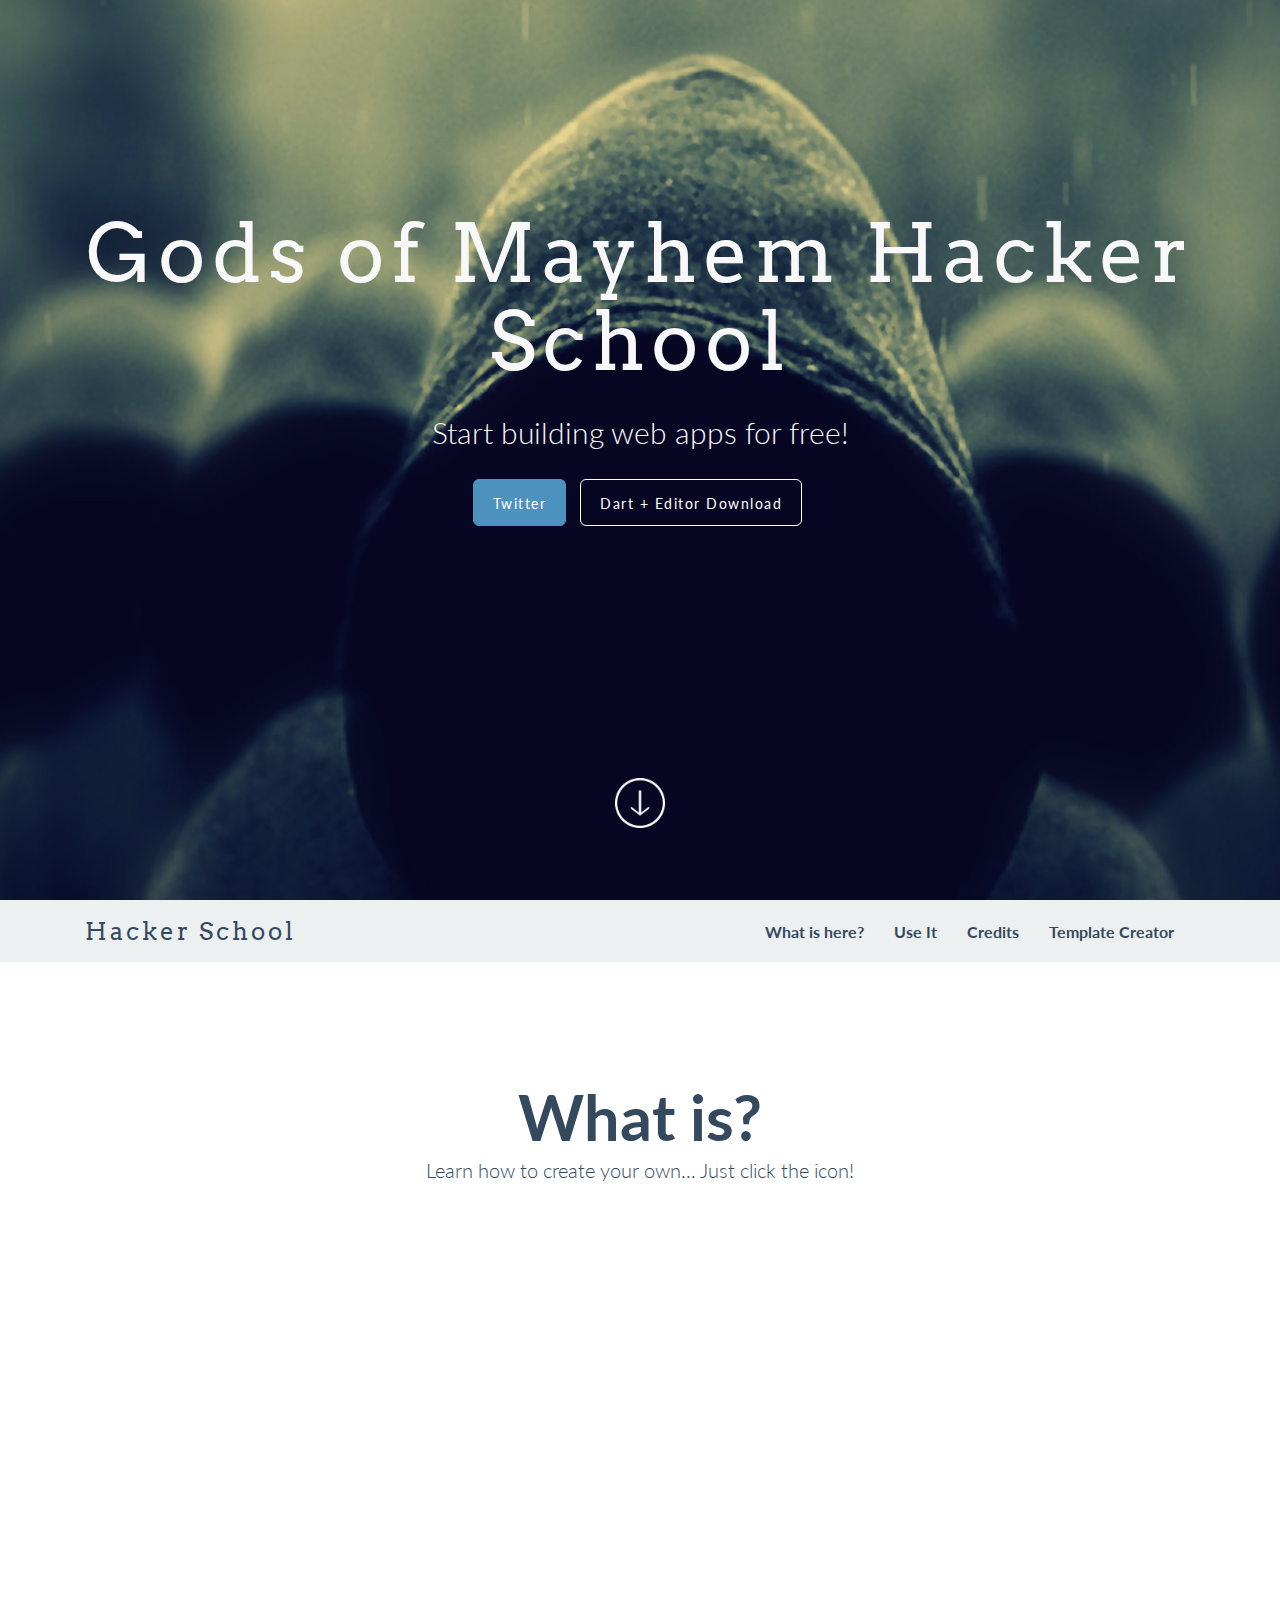
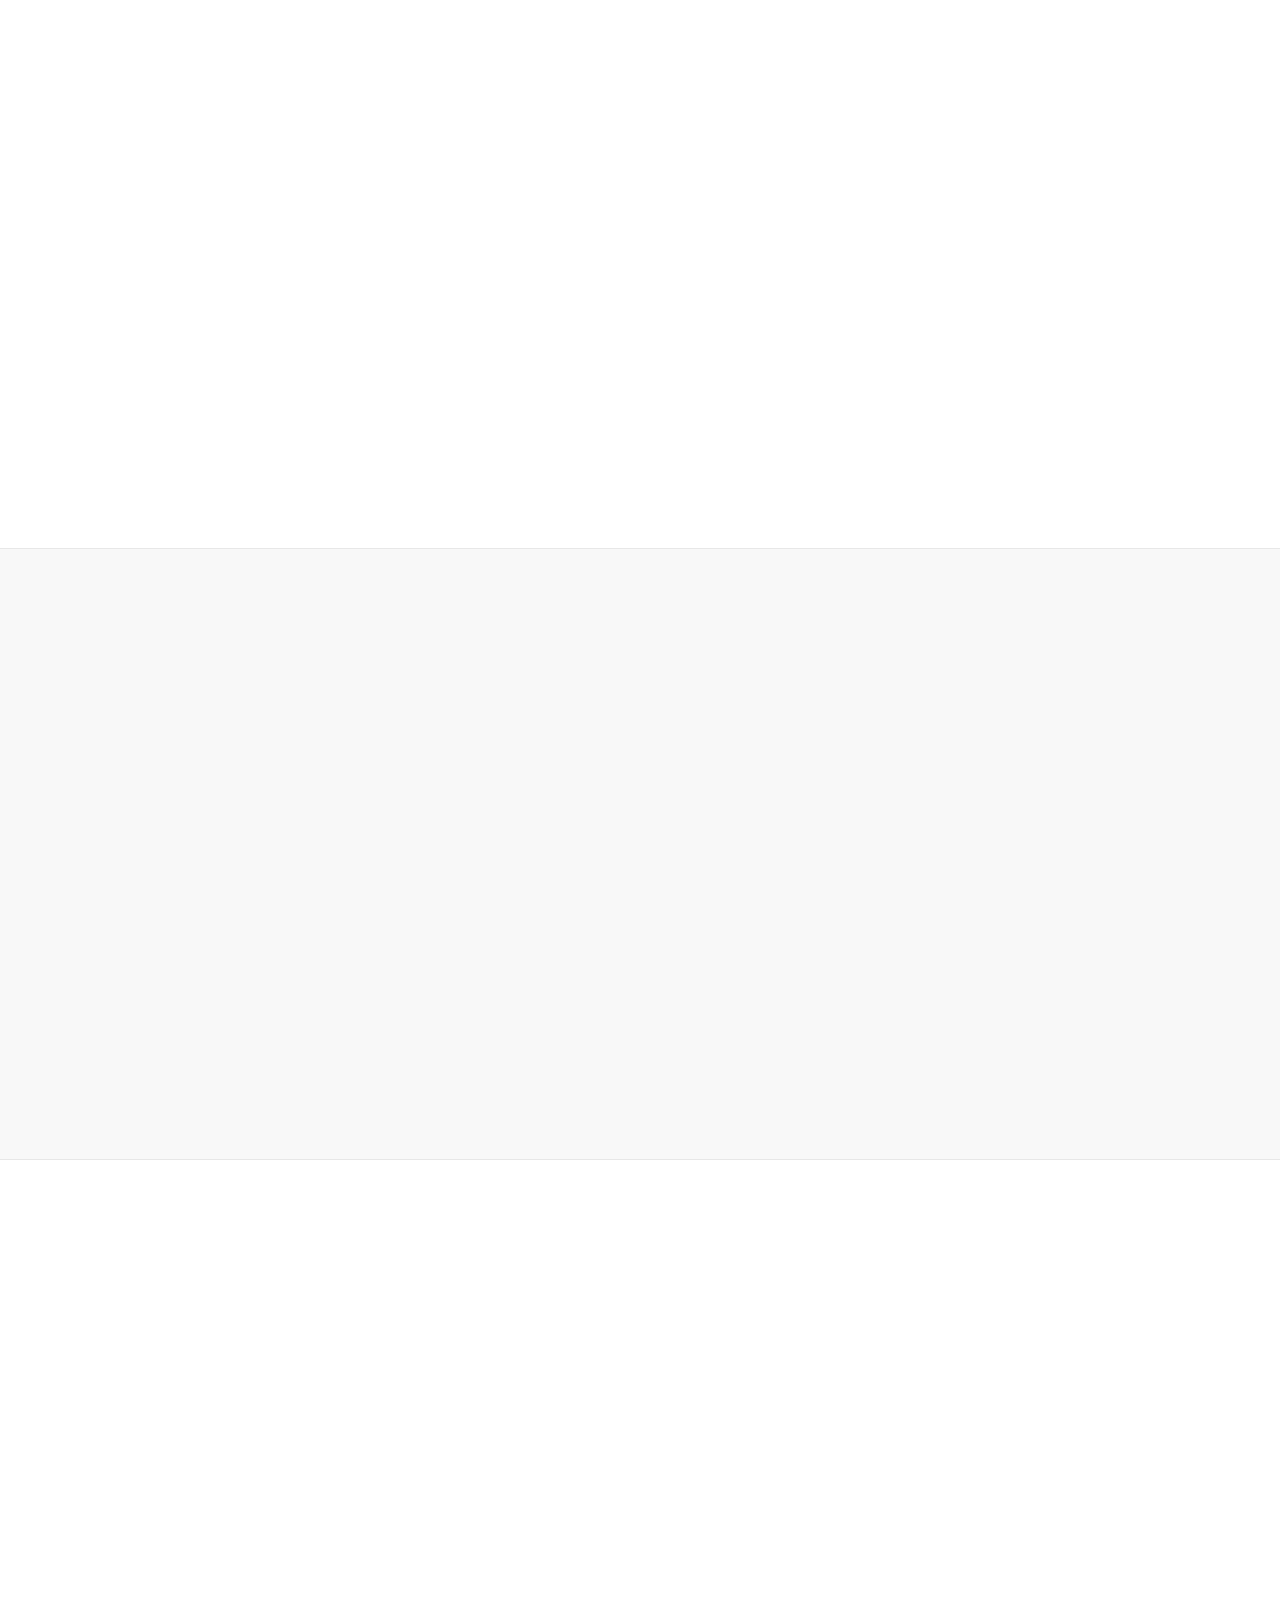
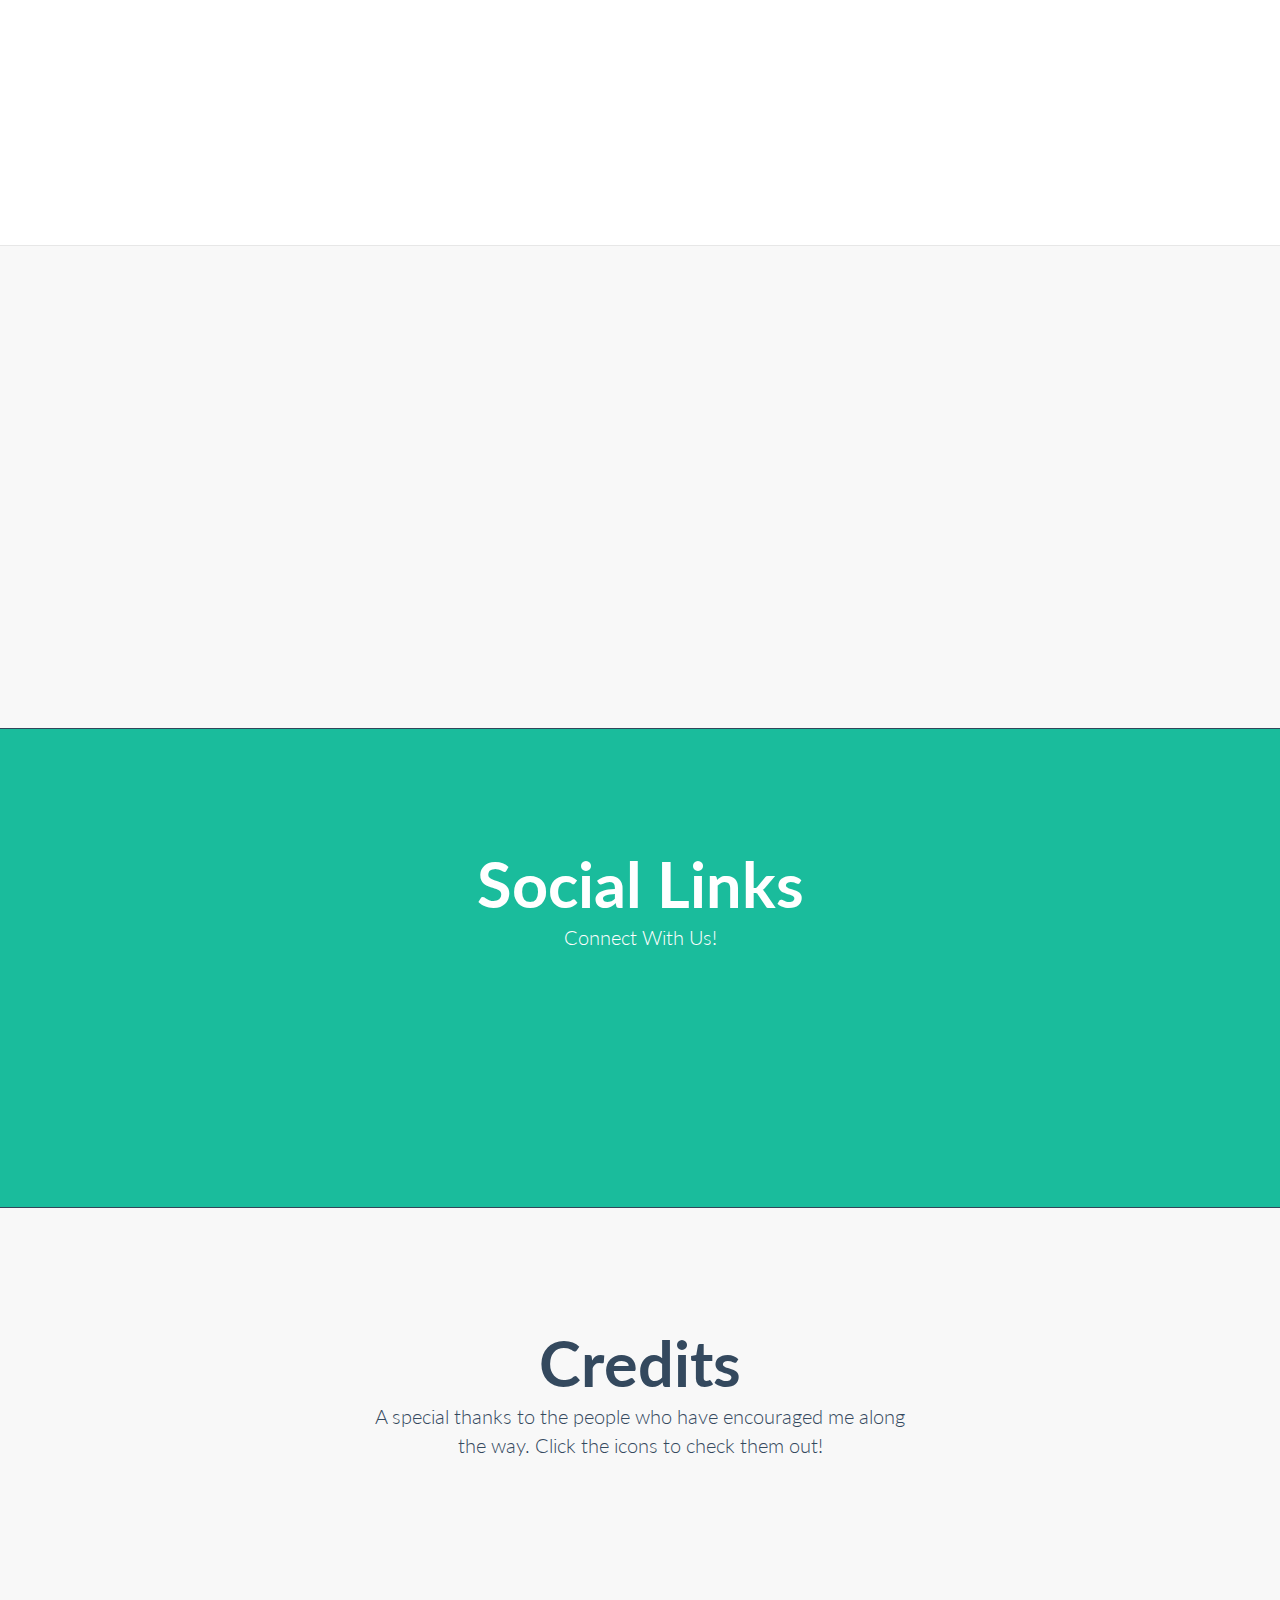
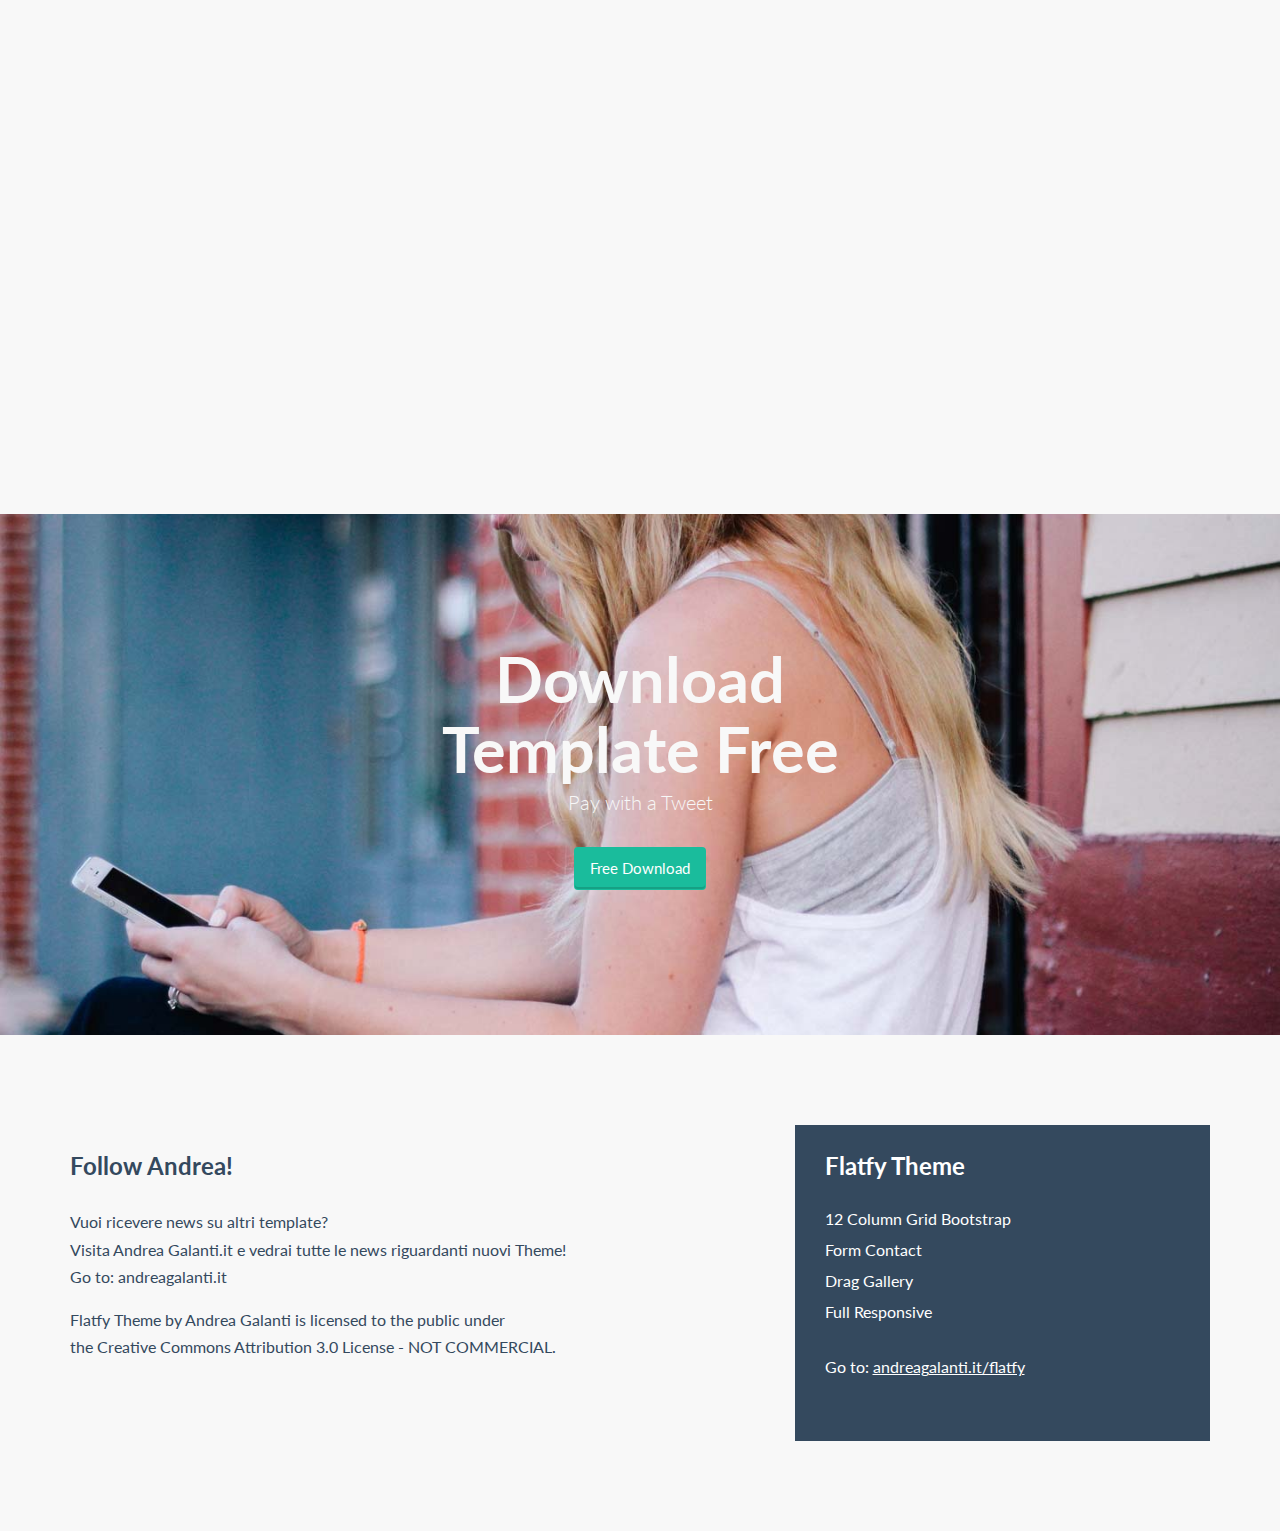
==== index.html @ e0db6321 "Nav fix" ====
<!-- FlatFy Theme - Andrea Galanti /-->
<!doctype html>
<!--[if lt IE 7]> <html class="no-js ie6 oldie" lang="en"> <![endif]-->
<!--[if IE 7]>    <html class="no-js ie7 oldie" lang="en"> <![endif]-->
<!--[if IE 8]>    <html class="no-js ie8 oldie" lang="en"> <![endif]-->
<!--[if IE 9]>    <html class="no-js ie9" lang="en"> <![endif]-->
<!--[if gt IE 9]><!--> <html> <!--<![endif]-->
<head>
    <meta charset="utf-8">
    <meta name="viewport" content="width=device-width, user-scalable=no, initial-scale=1.0, minimum-scale=1.0, maximum-scale=1.0">
    <meta name="description" content="Learn how to develop your own web apps!">
    <meta name="author" content="Lopter-Sigyn">

    <meta name="twitter:card" content="summary" />
    <meta name="twitter:site" content="@godsofmayhem" />
    <meta name="twitter:title" content="Gods of Mayhem coming soon..." />
    <meta name="twitter:description" content="We want to make you WATCH eSports" />
    <meta name="twitter:image" content="img/SiteThumbnailTwCard.png" />
    <meta name="twitter:url" content="http://www.godsofmayhem.com/" />

     <title>godsofmayhem.github.io by Gods of Mayhem</title>

    <!-- Bootstrap core CSS -->
    <link href="css/bootstrap.min.css" rel="stylesheet">
 
    <!-- Custom Google Web Font -->
    <link href="font-awesome/css/font-awesome.min.css" rel="stylesheet">
    <link href='http://fonts.googleapis.com/css?family=Lato:100,300,400,700,900,100italic,300italic,400italic,700italic,900italic' rel='stylesheet' type='text/css'>
	<link href='http://fonts.googleapis.com/css?family=Arvo:400,700' rel='stylesheet' type='text/css'>
	
    <!-- Custom CSS-->
    <link href="css/general.css" rel="stylesheet">
	
	 <!-- Owl-Carousel -->
    <link href="css/custom.css" rel="stylesheet">
	<link href="css/owl.carousel.css" rel="stylesheet">
    <link href="css/owl.theme.css" rel="stylesheet">
	<link href="css/style.css" rel="stylesheet">
	<link href="css/animate.css" rel="stylesheet">
	
	<!-- Magnific Popup core CSS file -->
	<link rel="stylesheet" href="css/magnific-popup.css"> 
	
	<script src="js/modernizr-2.6.2.min.js"></script>  <!-- Modernizr /-->
	<script src="js/PIE_IE9.js"></script>  
	<script src="js/PIE_IE678.js"></script>  
	
	<!--[if lt IE 9]>
		<script src="js/html5shiv.js"></script>
	<![endif]-->

</head>

<body id="home">

	<!-- Preloader -->
	<div id="preloader">
		<div id="status"></div>
	</div>
	
	<!-- FullScreen -->
    <div class="intro-header">
		<div class="col-xs-12 text-center abcen1">
			<h1 class="h1_home wow fadeIn" data-wow-delay="0.4s">Gods of Mayhem Hacker School</h1>
			<h3 class="h3_home wow fadeIn" data-wow-delay="0.6s">Start building web apps for free!</h3>
			<ul class="list-inline intro-social-buttons">
				<li><a href="https://twitter.com/godsofmayhem" class="btn  btn-lg mybutton_cyano wow fadeIn" data-wow-delay="0.8s"><span class="network-name">Twitter</span></a>
				</li>
				<li id="download" ><a href="#downloadlink" class="btn  btn-lg mybutton_standard wow swing wow fadeIn" data-wow-delay="1.2s"><span class="network-name">Dart + Editor Download</span></a>
				</li>
			</ul>
		</div>    
        <!-- /.container -->
		<div class="col-xs-12 text-center abcen wow fadeIn">
			<div class="button_down "> 
				<a class="imgcircle wow bounceInUp" data-wow-duration="1.5s"  href="#whatis"> <img class="img_scroll" src="img/icon/circle.png" alt=""> </a>
			</div>
		</div>
    </div>
	
	<!-- NavBar-->
	<nav class="navbar-default" role="navigation">
		<div class="container">
			<div class="navbar-header">
				<button type="button" class="navbar-toggle" data-toggle="collapse" data-target=".navbar-ex1-collapse">
					<span class="sr-only">Toggle navigation</span>
					<span class="icon-bar"></span>
					<span class="icon-bar"></span>
					<span class="icon-bar"></span>
				</button>
				<a class="navbar-brand" href="#home">Hacker School</a>
			</div>

			<div class="collapse navbar-collapse navbar-right navbar-ex1-collapse">
				<ul class="nav navbar-nav">
					
					<li class="menuItem"><a href="#whatis">What is here?</a></li>
					<li class="menuItem"><a href="#useit">Use It</a></li>
					<li class="menuItem"><a href="#credits">Credits</a></li>
					<li class="menuItem"><a href="#contact">Template Creator</a></li>
				</ul>
			</div>
		   
		</div>
	</nav> 
	
	<!-- What is -->
	<div id="whatis" class="content-section-b" style="border-top: 0">
		<div class="container">

			<div class="col-md-6 col-md-offset-3 text-center wrap_title">
				<h2>What is?</h2>
				<p class="lead" style="margin-top:0">Learn how to create your own... Just click the icon!</p>
				
			</div>
			
			<div class="row">
			
				<div class="col-sm-4 wow fadeInDown text-center">
				  <a href="http://www.codeavengers.com/"><img class="rotate" src="img/icon/ca.png" alt="Code Avengers"></a>
				  <h3>Code Avengers</h3>
				  <p class="lead">Learn to build websites, apps and games. Bring your ideas to life with HTML, CSS & JavaScript.</p>

				  <!-- <p><a class="btn btn-embossed btn-primary view" role="button">View Details</a></p> -->
				</div><!-- /.col-lg-4 -->
				
				<div class="col-sm-4 wow fadeInDown text-center">
				  <a href="http://designschool.canva.com/"><img  class="rotate" src="img/icon/picture.svg" alt="Canva Design School"></a>
				   <h3>Design School</h3>
				   <p class="lead">Fast-track your ability to create amazing designs by completing the Design Essentials tutorials course.</p>
				   <!-- <p><a class="btn btn-embossed btn-primary view" role="button">View Details</a></p> -->
				</div><!-- /.col-lg-4 -->
				
				<div class="col-sm-4 wow fadeInDown text-center">
				  <a href="http://www.staticapps.org/"><img  class="rotate" src="img/icon/retina.svg" alt="Field Guide: Static Apps"></a>
				   <h3>Field Guide: Static Apps</h3>
					<p class="lead">This guide will introduce you to the world of static web applications and offer solutions to common challenges encountered while building them.</p>
				  <!-- <p><a class="btn btn-embossed btn-primary view" role="button">View Details</a></p> -->
				</div><!-- /.col-lg-4 -->
				
			</div><!-- /.row -->
				
			<div class="row tworow">
			
				<div class="col-sm-4  wow fadeInDown text-center">
				  <a href="https://www.edx.org/course/introduction-linux-linuxfoundationx-lfs101x-2"><img class="rotate" src="img/icon/laptop.svg" alt="Linux 101"></a>
				  <h3>Linux 101</h3>
				  <p class="lead">Develop a good working knowledge of Linux using both the graphical interface and command line, covering the major Linux distribution families.</p>
				 <!-- <p><a class="btn btn-embossed btn-primary view" role="button">View Details</a></p> -->
				</div><!-- /.col-lg-4 -->
				
				<div class="col-sm-4 wow fadeInDown text-center">
				  <a href="http://superherojs.com/"><img  class="rotate" src="img/icon/map.svg" alt="Superhero.JS"></a>
				   <h3>Superhero.JS</h3>
				   <p class="lead">This page is a continuously updated list of articles that help explain the syntax of JavaScript, how to organize your projects, how to test your code, and what’s on the horizon. </p>
				   <!-- <p><a class="btn btn-embossed btn-primary view" role="button">View Details</a></p> -->
				</div><!-- /.col-lg-4 -->
				
				<div class="col-sm-4 wow fadeInDown text-center">
				  <a href="https://hackdesign.org/"><img  class="rotate" src="img/icon/browser.svg" alt="Hack Design"></a>
				   <h3>Hack Design</h3>
				 <p class="lead">An easy to follow design course for people who do amazing things. Learn at your own pace. With articles, videos, and tutorials curated by some of the world's best designers , there's no easier way to learn design this year.</p>
				  <!-- <p><a class="btn btn-embossed btn-primary view" role="button">View Details</a></p> -->
				</div><!-- /.col-lg-4 -->
				
			</div><!-- /.row -->
		</div>
	</div>
	
	<!-- Use it -->
    <div id ="useit" class="content-section-a">

        <div class="container">
			
            <div class="row">
			
				<div class="col-sm-6 pull-right wow fadeInRightBig">
                    <img class="img-responsive " src="img/ipad.png" alt="">
                </div>
				
                <div class="col-sm-6 wow fadeInLeftBig"  data-animation-delay="200">   
                    <h3 class="section-heading">30 day Challenge</h3>
                    <p class="lead">
						Want to create things for a living? 2015 is the year. The first step is building your audience, and with Gumroad's help, we’ll show you how.
					</p>

					 <p><a class="btn btn-embossed btn-primary" href="https://player.vimeo.com/video/115605022?title=0&amp;byline=0&amp;portrait=0&amp;color=ffffff" role="button">View Video</a> 
					 <a class="btn btn-embossed btn-info" href="https://gumroad.com/30daychallenge" role="button">Visit Website</a></p>
				</div>   
            </div>
        </div>
        <!-- /.container -->
    </div>

    <div class="content-section-b"> 
		
		<div class="container">
            <div class="row">
                <div class="col-sm-6 wow fadeInLeftBig">
                     <div id="owl-demo-1" class="owl-carousel">
						<a href="img/nexus-family.png" class="image-link">
							<div class="item">
								<img  class="img-responsive img-rounded" src="img/nexus-family.png" alt="Nexus Family">
							</div>
						</a>
						<a href="img/iphone.png" class="image-link">
							<div class="item">
								<img  class="img-responsive img-rounded" src="img/iphone.png" alt="iPhone">
							</div>
						</a>
						<a href="img/android-phone-tablet.png" class="image-link">
							<div class="item">
								<img  class="img-responsive img-rounded" src="img/android-phone-tablet.png" alt="Android Phone Tablet">
							</div>
						</a>
					</div>       
                </div>
				
                <div class="col-sm-6 wow fadeInRightBig"  data-animation-delay="200">   
                    <h3 class="section-heading">Principal of Mobile Site Design</h3>
                    <p class="lead">
						Google partnered with AnswerLab to research how a range of users interacted with a diverse group of mobile sites. From this research, Google established 25 principles of mobile site design to help companies build mobile sites that delight customers and drive conversions.
					</p>

					 <p><a class="btn btn-embossed btn-primary" href="http://www.google.com/intl/ALL_ALL/think/multiscreen/pdf/multi-screen-moblie-whitepaper_research-studies.pdf" role="button">View PDF</a> 
					 <a class="btn btn-embossed btn-info" href="http://www.google.com/think/multiscreen/whitepaper-sitedesign.html" role="button">Visit Website</a></p>
				</div>  			
			</div>
        </div>
    </div>

    <div class="content-section-a">

        <div class="container">

             <div class="row">
			 
				<div class="col-sm-6 pull-right wow fadeInRightBig">
                    <img class="img-responsive " src="img/cheatsheets_thumb.jpg" alt="">
                </div>
			 
                <div class="col-sm-6 wow fadeInLeftBig"  data-animation-delay="200">   
                    <h3 class="section-heading">OverAPI</h3>
                    <p class="lead">This lets you have several Cheat sheets for your purposes. 
					</p>
					
					<ul class="descp lead2">
						<li><a href="http://overapi.com/developer-tools"><i class="glyphicon glyphicon-signal"></i> Developer Tool s>></a></li>
						<li><a href="https://chrome.google.com/webstore/detail/all-cheat-sheets/oedodeocfdeegliepeeoieemhdgoijod"><i class="glyphicon glyphicon-refresh"></i> Get Chrome Extension >></a></li>
						<li><a href="http://overapi.com/"><i class="glyphicon glyphicon-headphones"></i> Get Cheat Sheets >></a></li>
					</ul>
				</div>           
            </div>
        </div>

    </div>

	
	<div  class="content-section-c ">
		<div class="container">
			<div class="row">
			<div class="col-md-6 col-md-offset-3 text-center white">
				<h2>Social Links</h2>
				<p class="lead" style="margin-top:0">Connect With Us!</p>
			 </div>
			<div class="col-md-6 col-md-offset-3 text-center">
				<div class="mockup-content">
						<div class="morph-button wow pulse morph-button-inflow morph-button-inflow-1">
							<button type="button "><div class="col-md-6 col-md-offset-3 text-center">
         <li class="social"> 
          <a href="https://www.facebook.com/GodsofMayhem"><i class="fa fa-facebook-square fa-size"> </i></a>
          <a href="https://twitter.com/godsofmayhem"><i class="fa  fa-twitter-square fa-size"> </i> </a> 
          <a href="https://plus.google.com/+GodsofmayhemCo/"><i class="fa fa-google-plus-square fa-size"> </i></a>
          </li>
      </div>  </button>
						</div>
				</div>
			</div>	
			</div>
		</div>
	</div>	
	
	<!-- Credits -->
	<div id="credits" class="content-section-a">
		<div class="container">
			<div class="row">
			
			<div class="col-md-6 col-md-offset-3 text-center wrap_title">
				<h2>Credits</h2>
				<p class="lead" style="margin-top:0">A special thanks to the people who have encouraged me along the way. Click the icons to check them out!</p>
			 </div>
			 
				<div class="col-sm-6  block wow bounceIn">
					<div class="row">
						<div class="col-md-4 box-icon rotate"> 
							<a href="http://freecodecamp.com"><i class="fa fa-desktop fa-4x "> </i> </a>
						</div>
						<div class="col-md-8 box-ct">
							<h3> Free Code Camp </h3>
							<p> Quincy Larson, a software engineer for online coding tutorial site Free Code Camp, shared his stressful and overwhelming experience trying to learn how to code. He and his staff are a great support system.  </p>
						</div>
				  </div>
			  </div>
			  <div class="col-sm-6 block wow bounceIn">
					<div class="row">
					  <div class="col-md-4 box-icon rotate"> 
						<a href="http://piecedigital.x10host.com/"><i class="fa fa-picture-o fa-4x "> </i> </a>
					  </div>
					  <div class="col-md-8 box-ct">
						<h3> Piece Digital </h3>
						<p> Aspiring professional | Graphic/Web Design | Web Development | Social Media | Blogging | Gaming currently working on our logo design.</p> 
					  </div>
					</div>
			  </div>
		  </div>
		  
		  <div class="row tworow">
				<div class="col-sm-6  block wow bounceIn">
					<div class="row">
						<div class="col-md-4 box-icon rotate"> 
							<a href="http://grow.kickofflabs.com/"><i class="fa fa-magic fa-4x "> </i></a> 
						</div>
						<div class="col-md-8 box-ct">
							<h3> Kickoff Labs </h3>
							<p> Josh Ledgard and his staff saved our launch page from being a DISASTER! Instead of coding this important tool for your product launch.  Let Kickoff Labs help you go VIRAL! </p>
						</div>
				  </div>
			  </div>
			  <div class="col-sm-6 block wow bounceIn">
					<div class="row">
					  <div class="col-md-4 box-icon rotate"> 
						<a href="http://ezequielbruni.com/"><i class="fa fa-heart fa-4x "> </i> </a>
					  </div>
					  <div class="col-md-8 box-ct">
						<h3>Ezequiel Bruni</h3>
						<p> UX Design. Blog Writer. Photographer. Without you I'd still be trying to find my voice to speak.</p>  
					  </div>
					</div>
			  </div>
		  </div>
		</div>
	</div>
	
	<!-- Banner Download -->
	<div id="downloadlink" class="banner">
		<div class="container">
			<div class="row">
				<div class="col-md-6 col-md-offset-3 text-center wrap_title">
				<h2>Download Template Free</h2>
				<p class="lead" style="margin-top:0">Pay with a Tweet</p>
				<p><a class="btn btn-embossed btn-primary view" role="button">Free Download</a></p> 
			 </div>
			</div>
		</div>
	</div>
	
	<!-- Contact -->
	<div id="contact" class="content-section-a">
		<div class="container">
			<div class="row">
			<div class="col-md-7">
            <h3 class="footer-title">Follow Andrea!</h3>
            <p>Vuoi ricevere news su altri template?<br/>
              Visita Andrea Galanti.it e vedrai tutte le news riguardanti nuovi Theme!<br/>
              Go to: <a  href="http://andreagalanti.it" target="_blank">andreagalanti.it</a>
            </p>
			
			<!-- LICENSE -->
			<a rel="cc:attributionURL" href="http://www.andreagalanti.it/flatfy"
		   property="dc:title">Flatfy Theme </a> by
		   <a rel="dc:creator" href="http://www.andreagalanti.it"
		   property="cc:attributionName">Andrea Galanti</a>
		   is licensed to the public under 
		   <BR>the <a rel="license"
		   href="http://creativecommons.org/licenses/by-nc/3.0/it/deed.it">Creative
		   Commons Attribution 3.0 License - NOT COMMERCIAL</a>.
		   
	   
          </div> <!-- /col-xs-7 -->

          <div class="col-md-5">
            <div class="footer-banner">
              <h3 class="footer-title">Flatfy Theme</h3>
              <ul>
                <li>12 Column Grid Bootstrap</li>
                <li>Form Contact</li>
                <li>Drag Gallery</li>
                <li>Full Responsive</li>
              </ul>
              Go to: <a href="http://andreagalanti.it/flatfy" target="_blank">andreagalanti.it/flatfy</a>
            </div>
          </div>		
			</div>
		</div>
	</div>


    <!-- JavaScript -->
    <script src="js/jquery-1.10.2.js"></script>
    <script src="js/bootstrap.js"></script>
	<script src="js/owl.carousel.js"></script>
	<script src="js/script.js"></script>
	<!-- StikyMenu -->
	<script src="js/stickUp.min.js"></script>
	<script type="text/javascript">
	  jQuery(function($) {
		$(document).ready( function() {
		  $('.navbar-default').stickUp();
		  
		});
	  });
	
	</script>
	<!-- Smoothscroll -->
	<script type="text/javascript" src="js/jquery.corner.js"></script> 
	<script src="js/wow.min.js"></script>
	<script>
	 new WOW().init();
	</script>
	<script src="js/classie.js"></script>
	<script src="js/uiMorphingButton_inflow.js"></script>
	<!-- Magnific Popup core JS file -->
	<script src="js/jquery.magnific-popup.js"></script> 
</body>

</html>
---- css/general.css ----
/*
Theme: Flatfy Theme
Author: Andrea Galanti
Bootstrap Version 
Build: 1.0
http://www.andreagalanti.it
*/

/*General */

body, html {
	height: 100%;
	width: 100%;
	overflow-x:hidden;
}

::-moz-selection{background:#1abc9c;color:white}

::selection{background:#1abc9c;color:white}

.abcen{position: absolute;bottom: 8%;}

.abcen1{position: absolute;top: 20%;}

.content-section-c {
	border-top: 1px solid #32465A;
	border-bottom: 1px solid #32465A;
	background-color: #1abc9c;
	padding: 90px 0;
}

.descp{
	margin: 0;
	padding: 0;
	line-height: 40px !important;
}

.glyphicon {
	margin-right: 10px;
}

.lead2 {
margin-bottom: 30px;
margin-top: 20px;
font-size: 18px;
line-height: 1.46428571;
font-weight: 300;
}

.lead3 {
margin-bottom: 0px;
margin-top: 0px;
font-size: 16px;
color: #8D8D8D;
line-height: 1.46428571;
font-weight: 300;
}

.float {
-webkit-animation-name: floatingx;
-webkit-animation-duration: 4s;
-webkit-animation-iteration-count: infinite;
-webkit-animation-timing-function: ease-in-out;
-moz-animation-name: floating;
-moz-animation-duration: 4s;
-moz-animation-iteration-count: infinite;
-moz-animation-timing-function: ease-in-out;
}

.phone-image {
max-width: 250px;
margin: auto;
}

.h1_home{
	font-size: 80px;
	font-family: arvo;
	font-weight: 300;
	letter-spacing: 6px;
}

.h3_home{font-weight: 300;}

/*own carousel */

#owl-demo .item{
  margin: 3px;
}
#owl-demo .item img{
  display: block;
  width: 100%;
  height: auto;
}

#owl-demo-1 .item{
  margin: 3px;
}
#owl-demo-1 .item img{
  display: block;
  width: 100%;
  height: auto;
}

/*magnific */
.mfp-bg {
background: #000000 !important;
opacity: 0.95 !important;
filter: alpha(opacity=95) !important;
}

.item .img-responsive {cursor:url(../img/cross.png),auto;}

/* Preloader */
#preloader {
	position: fixed;
	top:0;
	left:0;
	right:0;
	bottom:0;
	background-color:#fff; /* change if the mask should have another color then white */
	z-index:99; /* makes sure it stays on top */
}

#status {
	width:200px;
	height:200px;
	position:absolute;
	left:50%; /* centers the loading animation horizontally one the screen */
	top:50%; /* centers the loading animation vertically one the screen */
	background-image:url(../img/status.gif); /* path to your loading animation */
	background-repeat:no-repeat;
	background-position:center;
	margin:-100px 0 0 -100px; /* is width and height divided by two */
}


/* Button */ 
.mybutton_standard {
	border: 1px solid #fff;
	color: #fff;
}

.mybutton_cyano{
	border: 1px solid #4A90BE;
	color: #fff;
	background-color:#4A90BE;
}

.mybutton_cyano:hover{
	border: 1px solid #4A90BE;
	color: #4A90BE !important;
	background: rgba(204, 204, 204, 0);
}

.button_down img {
width: 50px;
	
}
.btn-primary {
	border-color: rgba(52, 73, 94, 0);
}

.tworow{margin-top: 90px;}

.social {
	font-size: 30px;
	text-decoration: none;
	list-style-type: none;
	color: #1abc9c; 
}

.social > a:hover {
	color: #1abc9c; 
}

.box-icon {
	height: 150px;
	width: 150px;
	-moz-border-radius: 35px;
	border-radius: 100%;
	padding: 47px 10px;
	background-color: #f0f1ec;
	color: #034b81;
	text-align: center;
	-webkit-transition: all 0.3s;
	-moz-transition: all 0.3s;
	transition: all 0.3s;
	margin-right: 15px;
}

.box-icon:hover {
	background-color: #1abc9c;
	color: #fff;
}

.owl-theme .owl-controls .owl-page span {
background: #1abc9c !important;
}

/* Nav */
.navbar {
	position: relative;
	min-height: 60px;
	margin-bottom: 0; 
	width: 100%;
	z-index: 999;
	border-radius: 0; 
}

.navbar-default {
	position: relative;
	min-height: 60px;
	width: 100%;
	z-index: 999;
	
}

.navbar-default .navbar-nav>li>a {
color: #ffffff;
}

.navbar-default .navbar-nav>li>a:hover {
color: #ECEBEB;
}

.navbar-default .navbar-brand {
color: #ffffff;
}
.navbar-default .navbar-brand:hover {
color: #ECEBEB;
}

.navbar-brand {
	font-family: arvo;
	letter-spacing: 3px;
	font-weight: 400 !important;
}

.lead {
	font-size: 16px;
	font-weight: 400;
}

.intro-header {
	height: 100%; /* Full PAge */
	padding-top: 50px; /* If you're making other pages, make sure there is 50px of padding to make sure the navbar doesn't overlap content! */
	padding-bottom: 50px;
	color: #f8f8f8;
	background: url(../img/intro/hacker.png) no-repeat center center;
	background-size: cover;
	text-align: center;
}

.intro-message {
	position: relative;
	padding-top: 12%;
	padding-bottom: 20%;
}

.list-inline {
	margin-top: 30px;
}
.intro-message > h1 {
	margin: 0;
	font-size: 5em;
	font-family: "Lato", "Helvetica Neue", Helvetica, Arial, sans-serif;
	font-weight: 400;
	letter-spacing: 3px;
}

.intro-divider {
	width: 400px;
	border-top: 1px solid #f8f8f8;
	border-bottom: 1px solid rgba(0, 0, 0, 0.2);
}

.intro-message > h3 {
	margin: 0;
	font-size: 2.8em;
	font-family: "Lato", "Helvetica Neue", Helvetica, Arial, sans-serif;
	font-weight: 300;
	letter-spacing: 0px;
	margin-top: 10px;
}


.network-name {
	font-size: 14px;
	font-weight: 400;
	letter-spacing: 1.5px;
}

.content-section-a {
	background-color: #f8f8f8;
	padding: 90px 0; 
}

.content-section-b {
	border-top: 1px solid #e7e7e7;
	border-bottom: 1px solid #e7e7e7;
	padding: 90px 0; 
}

.section-heading {
	margin-bottom: 30px;
}

.section-heading-spacer {
	border-top: 3px solid #e7e7e7;
	width: 200px;
	float: left;
}

.banner {
	padding: 100px 0;
	color: #f8f8f8;
	background: url(../img/intro/banner-bg.jpg) no-repeat center center;
	background-size: cover;
}

/* Animate */
.rotate{
    -webkit-transition-duration: 0.8s;
    -moz-transition-duration: 0.8s;
    -o-transition-duration: 0.8s;
    transition-duration: 0.8s;
     
    -webkit-transition-property: -webkit-transform;
    -moz-transition-property: -moz-transform;
    -o-transition-property: -o-transform;
    transition-property: transform;
     
    overflow:hidden;
 
    }  
 
.rotate:hover  
{
    -webkit-transform:rotate(360deg);
    -moz-transform:rotate(360deg);
    -o-transform:rotate(360deg);
}  



/* Style for form modal */
.content-style-form {
	position: relative;
	text-align: left;
}

.content-style-form h2 {
	margin: 0;
	padding: 0.4em 0 0.3em;
	text-align: center;
	font-weight: 300;
	font-size: 3.5em;
}

.content-style-form form {
	padding: 10px 30px;
}

.content-style-form form p {
	margin: 0 0 5px 0;
	font-size: 0.7em;
}

.content-style-form label {
	display: block;
	padding: 10px 0 0;
	color: #34495e;
	text-transform: uppercase;
	letter-spacing: 1px;
	font-weight: bold;
}

.content-style-form input[type="text"],
.content-style-form input[type="password"] {
	padding: 10px;
	width: 100%;
	border: 2px solid #ebd3bd;
	background: transparent;
	color: #b09a86;
	font-weight: 300;
	font-size: 2.2em;
}

.content-style-form input[type="text"]:focus,
.content-style-form input[type="password"]:focus {
	border-color: #e75854;
	color: #e75854;
}

.content-style-form input:focus {
	outline: 0;
}

.content-style-form button {
	display: block;
	margin-top: 2.5em;
	padding: 1.5em;
	width: 100%;
	border: none;
	background: #e75854;
	color: #fff;
	text-transform: uppercase;
	letter-spacing: 1px;
	font-weight: 800;
	font-size: 1.25em;
}

.content-style-form .icon-close {
	top: 0;
	right: 0;
	color: #ebd3bd;
	font-size: 75%;
}

.content-style-form .icon-close:hover {
	color: #e75854;
}

.js .content-style-form-1 h2,
.js .content-style-form-1 p,
.js .content-style-form-1 .icon-close {
	opacity: 0;
	-webkit-transition: opacity 0.2s 0.35s, -webkit-transform 0.2s 0.35s;
	transition: opacity 0.2s 0.35s, transform 0.2s 0.35s;
	-webkit-transform: scale(0.85);
	transform: scale(0.85);
}

.content-style-form-1 p:first-child {
	-webkit-transition-delay: 0.4s;
	transition-delay: 0.4s;
}

.content-style-form-1 p:nth-child(2) {
	-webkit-transition-delay: 0.45s;
	transition-delay: 0.45s;
}

.content-style-form-1 p:nth-child(3) {
	-webkit-transition-delay: 0.5s;
	transition-delay: 0.5s;
}

.morph-button.open .content-style-form-1 h2,
.morph-button.open .content-style-form-1 p,
.morph-button.open .content-style-form-1 .icon-close {
	opacity: 1;
	-webkit-transform: scale(1);
	transform: scale(1);
}

.js .content-style-form-2 h2,
.js .content-style-form-2 p,
.js .content-style-form-2 .icon-close {
	opacity: 0;
	-webkit-transition: opacity 0.2s 0.3s, -webkit-transform 0.2s 0.3s;
	transition: opacity 0.2s 0.3s, transform 0.2s 0.3s;
	-webkit-transform: translateY(50px);
	transform: translateY(50px);
}

.content-style-form-2 p:first-child {
	-webkit-transition-delay: 0.35s;
	transition-delay: 0.35s;
}

.content-style-form-2 p:nth-child(2) {
	-webkit-transition-delay: 0.4s;
	transition-delay: 0.4s;
}

.content-style-form-2 p:nth-child(3) {
	-webkit-transition-delay: 0.45s;
	transition-delay: 0.45s;
}

.content-style-form-2 p:nth-child(4) {
	-webkit-transition-delay: 0.5s;
	transition-delay: 0.5s;
}

.morph-button.open .content-style-form-2 h2,
.morph-button.open .content-style-form-2 p,
.morph-button.open .content-style-form-2 .icon-close {
	opacity: 1;
	-webkit-transform: translateY(0);
	transform: translateY(0);
}

.content-style-form-4 form {
	padding: 30px;
	background: #fff;
	color: #ccb096;
	font-size: 1.5em;
	-webkit-perspective: 1000px;
	perspective: 1000px;
}

.content-style-form-4 input[type="text"] {
	border: none;
	background-color: #f0f0f0;
}

.content-style-form-4 form button {
	background: #34495e;
}

.content-style-form-4 form button:focus,
.content-style-form-4 form button:hover {
	background: #1abc9c;
}

.js .content-style-form-4 p {
	opacity: 0;
	-webkit-transition: opacity 0.3s, -webkit-transform 0.3s;
	transition: opacity 0.3s, transform 0.3s;
	-webkit-transform: rotateX(-45deg);
	transform: rotateX(-45deg);
	-webkit-transform-origin: center top;
	transform-origin: center top;
}

.morph-button.open .content-style-form-4 p {
	opacity: 1;
	-webkit-transition: opacity 0.4s 0.2s, -webkit-transform 0.4s 0.2s;
	transition: opacity 0.4s 0.2s, transform 0.4s 0.2s;
	-webkit-transform: rotateY(0deg);
	transform: rotateY(0deg);
}

.morph-button.open .content-style-form-4 p:nth-child(2) {
	-webkit-transition-delay: 0.35s;
	transition-delay: 0.35s;
}

.content-style-social {
	padding: 30px;
	text-align: left;
}

.morph-button-inflow-2 > button svg {
	display: inline-block;
	padding-right: 10px;
	width: 20px;
	height: 20px;
	vertical-align: -5%;
}

.morph-button-inflow-2 > button svg path {
	fill: #e75854;
}

.content-style-social a {
	display: block;
	padding: 0.5em 0;
	color: #67c2d4;
	vertical-align: middle;
	text-transform: uppercase;
	letter-spacing: 1px;
	font-weight: 700;
	font-size: 0.8em;
	line-height: 32px;
}

.js .content-style-social a {
	-webkit-transition: -webkit-transform 0.3s;
	transition: transform 0.3s;
	-webkit-transform: translateX(100%);
	transform: translateX(100%);
}

.content-style-social a:hover {
	color: #e75854;
}

.content-style-social a:hover svg path {
	fill: #e75854;
}

.content-style-social a svg {
	display: inline-block;
	padding-right: 10px;
	vertical-align: middle;
	-webkit-backface-visibility: hidden;
}

.morph-button-inflow.open .content-style-social a {
	-webkit-transform: translateX(0);
	transform: translateX(0);	
}

.morph-button-inflow.open .content-style-social a:nth-child(2) {
	-webkit-transition-delay: 0.05s;
	transition-delay: 0.05s;
}

.morph-button-inflow.open .content-style-social a:nth-child(3) {
	-webkit-transition-delay: 0.1s;
	transition-delay: 0.1s;
}

/* Morph Button: Default Styles */

.morph-button {
	position: relative;
	display: block;
	margin: 0 auto;
}

.morph-button > button {
	position: relative;
	padding: 0 1em;
	border: none;
	background-color: #e85657;
	color: #f9f6e5;
	text-transform: uppercase;
	letter-spacing: 1px;
	font-weight: 700;
	line-height: 80px;
	overflow: hidden;
}

.morph-button.open > button {
	pointer-events: none;
}

.morph-content {
	pointer-events: none;
}

.morph-button.open .morph-content {
	pointer-events: auto;
}

/* Common styles for overlay and modal type (fixed morph) */
.morph-button-fixed,
.morph-button-fixed .morph-content {
	width: 300px;
	height: 80px;
}

.morph-button-fixed > button {
	z-index: 1000;
	width: 100%;
	height: 100%;
	-webkit-transition: opacity 0.1s 0.5s;
	transition: opacity 0.1s 0.5s;
}

.morph-button-fixed.open > button {
	opacity: 0;
	-webkit-transition: opacity 0.1s;
	transition: opacity 0.1s;
}

.morph-button-fixed .morph-content {
	position: fixed;
	z-index: 900;
	opacity: 0;
	-webkit-transition: opacity 0.3s 0.5s, width 0.4s 0.1s, height 0.4s 0.1s, top 0.4s 0.1s, left 0.4s 0.1s, margin 0.4s 0.1s;
	transition: opacity 0.3s 0.5s, width 0.4s 0.1s, height 0.4s 0.1s, top 0.4s 0.1s, left 0.4s 0.1s, margin 0.4s 0.1s;
}

.morph-button-fixed.open .morph-content {
	opacity: 1;
}

.morph-button-fixed .morph-content > div {
	visibility: hidden;
	height: 0;
	opacity: 0;
	-webkit-transition: opacity 0.1s, visibility 0s 0.1s, height 0s 0.1s;
	transition: opacity 0.1s, visibility 0s 0.1s, height 0s 0.1s;
}

.morph-button-fixed.open .morph-content > div {
	visibility: visible;
	height: auto;
	opacity: 1;
	-webkit-transition: opacity 0.3s 0.5s;
	transition: opacity 0.3s 0.5s;
}

.morph-button-fixed.active > button {
	z-index: 2000;
}

.morph-button-fixed.active .morph-content {
	z-index: 1900;
}

/* Transitions for overlay button and sidebar button */
.morph-button-overlay .morph-content,
.morph-button-sidebar .morph-content {
	-webkit-transition: opacity 0.3s 0.5s, width 0.4s 0.1s, height 0.4s 0.1s, top 0.4s 0.1s, left 0.4s 0.1s;
	transition: opacity 0.3s 0.5s, width 0.4s 0.1s, height 0.4s 0.1s, top 0.4s 0.1s, left 0.4s 0.1s;
}

.morph-button-overlay.open .morph-content,
.morph-button-sidebar.open .morph-content {
	-webkit-transition: width 0.4s 0.1s, height 0.4s 0.1s, top 0.4s 0.1s, left 0.4s 0.1s;
	transition: width 0.4s 0.1s, height 0.4s 0.1s, top 0.4s 0.1s, left 0.4s 0.1s;	
}

/* Morph Button Style: Overlay */
.morph-button.morph-button-overlay {
	margin: 50px auto;
}

.morph-button-overlay .morph-content {
	overflow: hidden;
	background: #e85657;
}

.morph-button-overlay.open .morph-content {
	top: 0 !important;
	left: 0 !important;
	width: 100%;
	height: 100%;
}

/* Morph Button Style: Modal */
.morph-button-modal::before {
	position: fixed;
	top: 0;
	left: 0;
	z-index: 800;
	width: 100%;
	height: 100%;
	background: rgba(0,0,0,0.5);
	content: '';
	opacity: 0;
	-webkit-transition: opacity 0.5s;
	transition: opacity 0.5s;
	pointer-events: none;
}

.morph-button-modal.open::before {
	opacity: 1;
	pointer-events: auto;
}

.morph-button-modal.active::before {
	z-index: 1800;
}

.morph-button-modal .morph-content {
	overflow: hidden;
	-webkit-transition: opacity 0.3s 0.5s, width 0.4s 0.1s, height 0.4s 0.1s, top 0.4s 0.1s, left 0.4s 0.1s, margin 0.4s 0.1s;
	transition: opacity 0.3s 0.5s, width 0.4s 0.1s, height 0.4s 0.1s, top 0.4s 0.1s, left 0.4s 0.1s, margin 0.4s 0.1s;
}

.morph-button-modal.open .morph-content {
	top: 50% !important;
	left: 50% !important;
	margin: -210px 0 0 -300px;
	width: 600px;
	height: 420px;
	-webkit-transition: width 0.4s 0.1s, height 0.4s 0.1s, top 0.4s 0.1s, left 0.4s 0.1s, margin 0.4s 0.1s;
	transition: width 0.4s 0.1s, height 0.4s 0.1s, top 0.4s 0.1s, left 0.4s 0.1s, margin 0.4s 0.1s;
}

/* Colors and sizes for individual modals */
.morph-button.morph-button-modal-1 {
	float: left;
}

.morph-button.morph-button-modal-2,
.morph-button.morph-button-modal-3 {
	display: inline-block;
	margin: 10px 15px;
}

.morph-button-modal-1 > button,
.morph-button-modal-1 .morph-content {
	background-color: #553445;
}

.morph-button-modal-2 > button,
.morph-button-modal-2 .morph-content,
.morph-button-modal-3 > button,
.morph-button-modal-3 .morph-content {
	background-color: #fef0e3;
	color: #e75854;
}

.morph-button-modal-4 {
	display: inline-block;
}

.morph-button-modal-4 > button,
.morph-button-modal-4 .morph-content {
	background-color: #faf1e0;
	color: #553445;
}

.morph-button-modal-4 > button span,
.morph-button-modal-4 .morph-clone {
	padding-left: 10px;
	color: #286f81;
}

.morph-button-modal-4 .morph-clone {
	position: absolute;
	right: 34px;
	bottom: 30px;
	z-index: 100;
	letter-spacing: 1px;
	font-weight: 700;
	-webkit-transition: bottom 0.4s 0.1s, right 0.4s 0.1s;
	transition: bottom 0.4s 0.1s, right 0.4s 0.1s;
}

.morph-button-modal-4.open .morph-clone,
.no-js .morph-button-modal-4 .morph-clone {
	right: 10px;
	bottom: 10px;
}

.morph-button-modal-1::before {
	background: rgba(240,221,204,0.7);
}

.morph-button-modal-2.open .morph-content {
	margin: -210px 0 0 -170px;
	width: 340px;
	height: 420px;
}

.morph-button-modal-3.open .morph-content {
	margin: -255px 0 0 -210px;
	width: 420px;
	height: 510px;
}

.morph-button-modal-3.open .morph-content > div {
	height: 420px;
}

.morph-button-modal-2.open .morph-content > div,
.morph-button-modal-3.open .morph-content > div {
 	-webkit-transition: opacity 0.3s 0.3s;
	transition: opacity 0.3s 0.3s;
}

.morph-button-modal-4.open .morph-content {
	margin: -200px 0 0 -320px;
	width: 640px;
	height: 400px;
}

/* Morph Button Style: In the content flow */
.morph-button-inflow {
	overflow: hidden;
	max-width: 100%;
	height: 70px;
}

.morph-button-inflow > button {
	width: 100%;
	line-height: 70px;
}

.morph-button-inflow .morph-content {
	position: absolute;
	top: 0;
	left: 0;
	width: 100%;
}

.morph-button-inflow .morph-content .morph-clone {
	padding: 0;
	font-weight: 700;
	font-size: 1.5em;
	line-height: 70px;
}

/* Colors and sizes for individual in flow buttons */
.morph-button-inflow-1 {
	width: 600px;
	margin: 2em auto;
	-webkit-transition: height 0.5s cubic-bezier(0.7,0,0.3,1);
	transition: height 0.5s cubic-bezier(0.7,0,0.3,1);
}

.morph-button-inflow-1 > button span {
	visibility: hidden;
}

.morph-button-inflow-1 .morph-content .morph-clone {
	color: #FFFFFF;
	background: #1abc9c;
}

.morph-button-inflow-2 {
	position: absolute;
	top: 50%;
	left: 50%;
	width: 220px;
	background-color: #fef0e3;
	-webkit-transition: height 0.3s, width 0.3s, -webkit-transform 0.3s;
	transition: height 0.3s, width 0.3s, transform 0.3s;
	-webkit-transform: translateX(-50%) translateY(-50%);
	transform: translateX(-50%) translateY(-50%);
}

.morph-button-inflow-2 > button {
	position: absolute;
	top: 0;
	left: 0;
	width: 100%;
	height: 100%;
	background-color: transparent;
	color: #e75854;
	-webkit-transition: -webkit-transform 0.3s;
	transition: transform 0.3s;
}

.morph-button-inflow-2.open > button {
	-webkit-transform: translateX(-100%);
	transform: translateX(-100%);
}

.morph-button-inflow-2 .morph-content {
	width: 260px;
	height: 200px;
}

.morph-button-inflow-2.open {
	width: 260px;
}

/* Morph Button Style: Sidebar */
.morph-button-sidebar,
.morph-button-sidebar .morph-content {
	width: 60px;
	height: 60px;
}

.morph-button-sidebar {
	position: fixed;
	bottom: 50px;
	left: 50px;
}

.morph-button-sidebar > button {
	line-height: 60px;
	font-size: 1.6em;
	padding: 0;
}

.morph-button-sidebar .morph-content {
	background: #e85657;
}

.morph-button-sidebar.open .morph-content {
	top: 0 !important;
	left: 0 !important;
	width: 300px;
	height: 100%;
	overflow: hidden;
	-webkit-backface-visibility: hidden;
}

/* Let's add some nice easing for all cases */
.morph-button .morph-content,
.morph-button.open .morph-content,
.morph-button-modal-4 .morph-clone {
	-webkit-transition-timing-function: cubic-bezier(0.7,0,0.3,1);
	transition-timing-function: cubic-bezier(0.7,0,0.3,1);
}

/* Helper classes */
.noscroll {
	overflow: hidden;
}

.morph-button-overlay.scroll .morph-content {
	overflow-y: scroll;
}

.morph-button-sidebar.scroll .morph-content {
	overflow: auto;
}

/* No JS fallback: let's hide the button and show the content */
.no-js .morph-button > button {
	display: none;
}

.no-js .morph-button {
	margin: 10px 0;
	float: none;
}

.no-js .morph-button,
.no-js .morph-button .morph-content,
.no-js .morph-button .morph-content > div {
	position: relative;
	width: auto;
	height: auto;
	opacity: 1;
	visibility: visible;
	top: auto;
	left: auto;
	-webkit-transform: none;
	transform: none;
	pointer-events: auto;
}

.no-js .morph-button .morph-content .icon-close {
	display: none;
}

.no-js .morph-button-sidebar {
	width: 300px;
	position: fixed;
	top: 0;
	left: 0;
	margin: 0;
	height: 100%;
	background: #e85657;
	overflow: auto;
}

.no-transition {
	-webkit-transition: none !important;
	transition: none !important;
}

/* Media Queries */
/* Media queries!
-------------------------------------------------------------------------------*/

/* 960 Screens */
@media only screen and (min-width: 960px) and (max-width: 1250px) {
	
}
@media only screen and (min-width: 768px) and (max-width: 820px) {
	
}
/* Tablet */
@media only screen and (min-width: 768px) and (max-width: 959px) {
	
		h1, .h1 {
			font-size: 50px;
		}
		
		h3, .h3 {
			font-size: 20px;
		}
		
}


/* All Mobile Sizes (devices and browser) */
	@media only screen and (max-width: 767px) {
		.intro-header {
			height: 100%;
			padding-top: 50px;
			padding-bottom: 50px;
			color: #f8f8f8;
		    background-image: none; 
			background-size: cover;
			text-align: center;
			background-color: #34495e;
		}
		
		h1, .h1 {
			font-size: 50px;
		}
		
		h3, .h3 {
			font-size: 20px;
		}
		#gallery1{display:none}
		
		.button_down {display:none}
		
		
	}

/* Mobile Landscape */
@media only screen and (min-width: 480px) and (max-width: 767px) { 
	
	
	
}

/* Mobile Portrait */
@media only screen and (max-width: 479px) {
	
	
}
@media screen and (max-width: 600px) {
	.morph-button-modal.open .morph-content {
		top: 0% !important;
		left: 0% !important;
		margin: 0;
		width: 100%;
		height: 100%;
		overflow-y: scroll;
		-webkit-transition: width 0.4s 0.1s, height 0.4s 0.1s, top 0.4s 0.1s, left 0.4s 0.1s;
		transition: width 0.4s 0.1s, height 0.4s 0.1s, top 0.4s 0.1s, left 0.4s 0.1s;
	}
}

@media screen and (max-width: 400px) {
	.morph-button-fixed,
	.morph-button-fixed .morph-content {
		width: 200px;
		height: 80px;
	}

	.morph-button-fixed > button {
		font-size: 75%;
	}

	.morph-button-sidebar > button {
		font-size: 1.6em;
	}

	.morph-button-inflow .morph-content .morph-clone {
		font-size: 0.9em;
	}

	.morph-button-modal-4,
	.morph-button-modal-4 .morph-content {
		width: 220px;
		height: 120px;
	}

	.morph-button-modal-4 > button {
		font-size: 100%;
		line-height: 50px;
	}

	.morph-button-modal-4 > button span {
		display: block;
	}

	.morph-button-modal-4 .morph-clone {
		right: 83px;
		bottom: 26px;
	}

	.morph-button-sidebar,
	.morph-button-sidebar .morph-content {
		width: 100% !important;
		height: 60px !important;
	}

	.morph-button-sidebar {
		bottom: 0px;
		left: 0px;
	}

	.morph-button-sidebar.open .morph-content {
		height: 100% !important;
	}
}

@media (max-width: 1199px) {
	ul.banner-social-buttons {
		float: left;
		margin-top: 15px;
	}	
}

@media (max-width: 767px) {
	.banner h2 {
		margin: 0;
		text-shadow: 2px 2px 3px rgba(0, 0, 0, 0.6);
		font-size: 3em;
	}

	ul.banner-social-buttons > li {
		display: block;
		margin-bottom: 20px;
		padding: 0;
	}

	ul.banner-social-buttons > li:last-child {
		margin-bottom: 0;
	}	
}

footer {
	background-color: #f8f8f8;
	padding: 50px 0;
}

p.copyright {
	margin: 15px 0 0;
}

@media (max-width: 767px) {
	.intro-message {
		padding-bottom: 15%;
	}

	.intro-message > h1 {
		font-size: 3em;
	}

	ul.intro-social-buttons > li {
		display: block;
		margin-bottom: 20px;
		padding: 0;
	}

	ul.intro-social-buttons > li:last-child {
		margin-bottom: 0;
	}

	.intro-divider {
		width: 100%;
	}
}


@media screen and (max-width: 770px) {
	.mockup-left {
		float: none;
		margin: 0 auto 20px;
	}

	.mockup-right {
		
	}

	.joiner {
		display: block;
	}
}

@media screen and (max-width: 400px) {
	.mockup-content > span:nth-last-child(2) {
		width: calc(100% - 210px);
	}
}

@media screen and (max-width: 25em) {

	.codrops-icon span {
		display: none;
	}

}
---- css/custom.css ----
/* Owl Carousel Bootstrap Custom CSS */

/* Header Navigation */
#top-nav{
	border-bottom: 1px solid #e1e6dd;
	background: #FFF;
	-webkit-transform: translateZ(0)

}
#top-nav.navbar{
	margin-bottom: 0px;

}
#top-nav.navbar .nav{
	margin: 8px 0px;
}
	
#top-nav.navbar .nav > li > a {
	padding: 6px 12px;
	margin: 0px;
	text-transform: uppercase;
	font-weight: 400;

	-webkit-transition: background-color 200ms ease;
	-moz-transition: background-color 200ms ease;
	-o-transition: background-color 200ms ease;
	transition: background-color 200ms ease;
}
#top-nav.navbar .nav > li > a.download{
	-webkit-border-radius: 3px;
	-moz-border-radius: 3px;
	border-radius: 3px;
}

#top-nav.navbar .nav > li > a.download-on{
	background-color: #ff8a3c;
	color: #ffffff;
}
#top-nav.navbar .nav > li > a.download-on:hover{
	color: #ffffff;
	background-color: #ff7920;
}
.btn-navbar span.icon-bar{
	margin-top: 0px;
}

/* Header  */

#header{
	background: #f1f1f1;
	padding: 100px 0 100px;
}
#header h1{
	color: #7fc242;
	margin-bottom: 10px;
	margin-top: 40px;
}
#header h3{
	margin-bottom: 30px;
	width: 400px;
}
#header .btn-success {
	padding: 15px 30px;
	margin-bottom: 5px;
}
#header .logo{
	display: block;
	margin-top:60px;
	float: right
}
img.arrow-down{
	margin: 0 auto;
	display: block;
}
h1{
	margin-top: 80px;
}

pre.pre-show{
	margin: 40px 0px;

}
.tab-content pre.pre-show{
	margin: 0px 0px 0px 0px;
}
.nav-tabs{
	margin-top: 20px;
	margin-bottom: 0px;
	
}
.tab-content{
	border-left: 1px solid #ddd;
	border-right: 1px solid #ddd;
	border-bottom: 1px solid #ddd;
	-webkit-border-radius: 0px 0px 4px 4px;
	-moz-border-radius: 0px 0px 4px 4px;
	border-radius: 0px 0px 4px 4px;
	
}
/* Content */
.table th, .table td {
padding: 8px 12px;
}

.wrap_title{margin-bottom: 30px;}

/*  Owl */
#owl-demo .item{
	margin: 4px;
}
#owl-demo .item img{
	display: block;
	width: 100%;
	height: auto;
}
/* Footer */

#footer{
	padding: 20px 0px;
	background: #f3f3f3;
	text-align: center
}
.twitter-share-button{
	top: 4px;
	position: relative;
}

/* Demo Slides */

#owl-example .item{
	padding: 30px 0px;
	margin: 10px;
	color: #FFF;
	-webkit-border-radius: 3px;
	-moz-border-radius: 3px;
	border-radius: 3px;
	text-align: center;
}
#owl-example .item img{
	width: auto;
	margin: 0 auto;
	display: block;
}
#owl-example .item h3{
	font-size: 28px;
	font-weight: 300;
	margin: 25px 0 0;
}
#owl-example .item h4{
	margin: 5px 0 0;
	font-size: 18px;
}
.item h1{
	margin: inherit;
}

.orange{
	background: #ff8a3c;
}
.darkCyan{
	background: #42bdc2;
}
.forestGreen{
	background: #7fc242;
}
.yellow {
	background: #ffd800;
}
.dodgerBlue {
	background: #388bd1;
}
.skyBlue {
	background: #a1def8;
}
.zombieGreen {
	background: #3fbf79;
}
.violet {
	background: #db6ac5;
}
.yellowLight {
	background: #fee664;
}
.steelGray {
	background: #cad3d0;
}

/* More Demo Box */

#example-info h1,
#more h1{
	margin-top: 40px;
}
.demos-row{
	margin-top: 30px;
	margin-bottom: 30px;
}
.demo-page{
	margin-top: 0px;
	margin-bottom: 100px;
}
.demo-box{
	display: block;
	background: #f3f3f3;
	text-align: center;
	font-size: 18px;
	-webkit-border-radius: 3px;
	-moz-border-radius: 3px;
	border-radius: 3px;
}
.demo-box h3{
	padding-bottom:20px;
	margin: 0px;
	color: #869690;
}
.demo-box:hover{
	text-decoration: none;
}
.demo-wrapper{
	padding: 30px 0px 20px 0px;
	padding-left: 30px;
	padding-right: 30px;
}
.demo-slide {
	float: left;
}
.demo-slide .bg{
	background: #aebab6;
	margin-right: 1px;
	height: 100%;
}
.demo-box:hover .demo-slide .bg{
	background: #7fc242;
}
/* Images */
.demo-images .demo-slide{
	height: 40px;
	width: 33.3333333%;
}

/* Full */
.demo-full {
	padding-left: 0px;
	padding-right: 0px;
}
.demo-full .demo-slide{
	height: 40px;
	width: 25%;
}

/* Custom */
.demo-custom .demo-slide{
	height: 40px;
	width: 10%;
}
/* One */
.demo-one .demo-slide{
	height: 40px;
	width: 100%;
}

/* json */

.demo-Json .demo-slide {
	height: 40px;
	width: 20%;
}
.demo-Json-custom .demo-slide{
	height: 40px;
	width: 33.3333333%;
}
/* loading icon */

.demo-lazy .demo-slide{
	height: 40px;
	width: 33.3333333%;
}
.demo-lazy .demo-slide .bg{
background: url('../img/AjaxLoader.gif') no-repeat center center #aebab6;
}

/* Auto Height */
.demo-height .demo-slide{
	height: 40px;
	width: 100%;
}

/* Changelog  */
#changelog{
	margin-bottom: 40px;
}
#changelog .label{
	margin-bottom:10px;
}
#changelog .log{
	margin-bottom: 30px;
	padding-bottom: 30px;
	border-bottom: 1px solid #e1e6dd;
}
/* Faq */
#faq dt {
	line-height: 26px;
}
#faq dd{
	line-height: 22px;
	margin-bottom: 20px;
}



/* Responsive Stuff */


@media (max-width: 979px) {
	.navbar-fixed-top .navbar-inner, .navbar-fixed-bottom .navbar-inner {
	padding: 0px;
	}
	.navbar-fixed-top, .navbar-fixed-bottom {
	position: fixed;
	}
}
@media (max-width: 768px) {
	.navbar.navbar-fixed-top{
		position: static;
	}
	.btn.btn-navbar{
		margin: 9px 20px 9px 8px;
		padding: 10px 10px;
	}
	.nav-collapse .nav > li{
		border-top: 1px solid #e1e6dd;
		text-align: center
	}
	#header .logo{
		margin-top:40px;
		margin: 20px auto 0px;
		float: none;
		height: 150px;
	}
	#header {
		text-align: center;
		padding: 60px 0px 30px;
	}
	#header h1{
		margin: 10px 0;
	}
	#header h3{
	margin-bottom: 10px;
	width: auto;
	padding: 0px 20px;
	}
	h1 {
		font-size: 38px;
		margin: 20px 0;
	}
	h2 {
		font-size: 24px;
	}
	h3 {
		font-size: 20px;
	}
	h4 {
		font-size: 16px;
	}
	h5 {
		font-size: 13px;
	}
	h6 {
		font-size: 12px;
	}

}


@media (max-width: 480px) {
	.navbar-fixed-top, .navbar-fixed-bottom {
	position: static;
	}
	#header {
		text-align: center;
		padding: 20px 0px 20px;
	}
	#header .logo{
		margin-top:0px;
	}

}

/*
NO MORE TABLES!! ;)
*/
@media (max-width: 767px) {

	.hp-table table, .hp-table thead, .hp-table .hp-table tbody, .hp-table th, .hp-table td, .hp-table tr { 
		display: block; 
	}
	.hp-table thead tr { 
		display: none;
	}
	.hp-table tr { border: 0px solid #ccc; margin-bottom: 10px; }
	
	.hp-table td:before { 
		top: 6px;
		left: 6px;
		width: 45%; 
		padding-right: 10px; 
		white-space: nowrap;
	}

	.hp-table td:nth-of-type(2):before { 
		content: "Default:";
		font-weight: bold;
	}
	.hp-table td:nth-of-type(3):before { 
		content: "Type:";
		font-weight: bold;
	}
	.hp-table td:nth-of-type(4):before { 
		content: "Description:";
		font-weight: bold;
	}
}
---- css/style.css ----
/*
Theme: Flatfy Theme
Author: Andrea Galanti
Bootstrap Version 
Build: 1.0
http://www.andreagalanti.it
*/

@font-face {
  font-family: 'Lato';
  src: url('../fonts/lato/lato-black.eot');
  src: url('../fonts/lato/lato-black.eot?#iefix') format('embedded-opentype'), url('../fonts/lato/lato-black.woff') format('woff'), url('../fonts/lato/lato-black.ttf') format('truetype'), url('../fonts/lato/lato-black.svg#latoblack') format('svg');
  font-weight: 900;
  font-style: normal;
}
@font-face {
  font-family: 'Lato';
  src: url('../fonts/lato/lato-bold.eot');
  src: url('../fonts/lato/lato-bold.eot?#iefix') format('embedded-opentype'), url('../fonts/lato/lato-bold.woff') format('woff'), url('../fonts/lato/lato-bold.ttf') format('truetype'), url('../fonts/lato/lato-bold.svg#latobold') format('svg');
  font-weight: bold;
  font-style: normal;
}
@font-face {
  font-family: 'Lato';
  src: url('../fonts/lato/lato-bolditalic.eot');
  src: url('../fonts/lato/lato-bolditalic.eot?#iefix') format('embedded-opentype'), url('../fonts/lato/lato-bolditalic.woff') format('woff'), url('../fonts/lato/lato-bolditalic.ttf') format('truetype'), url('../fonts/lato/lato-bolditalic.svg#latobold-italic') format('svg');
  font-weight: bold;
  font-style: italic;
}
@font-face {
  font-family: 'Lato';
  src: url('../fonts/lato/lato-italic.eot');
  src: url('../fonts/lato/lato-italic.eot?#iefix') format('embedded-opentype'), url('../fonts/lato/lato-italic.woff') format('woff'), url('../fonts/lato/lato-italic.ttf') format('truetype'), url('../fonts/lato/lato-italic.svg#latoitalic') format('svg');
  font-weight: normal;
  font-style: italic;
}
@font-face {
  font-family: 'Lato';
  src: url('../fonts/lato/lato-light.eot');
  src: url('../fonts/lato/lato-light.eot?#iefix') format('embedded-opentype'), url('../fonts/lato/lato-light.woff') format('woff'), url('../fonts/lato/lato-light.ttf') format('truetype'), url('../fonts/lato/lato-light.svg#latolight') format('svg');
  font-weight: 300;
  font-style: normal;
}
@font-face {
  font-family: 'Lato';
  src: url('../fonts/lato/lato-regular.eot');
  src: url('../fonts/lato/lato-regular.eot?#iefix') format('embedded-opentype'), url('../fonts/lato/lato-regular.woff') format('woff'), url('../fonts/lato/lato-regular.ttf') format('truetype'), url('../fonts/lato/lato-regular.svg#latoregular') format('svg');
  font-weight: normal;
  font-style: normal;
}
@font-face {
  font-family: "Flat-UI-Icons";
  src: url('../fonts/flat-ui-icons-regular.eot');
  src: url('../fonts/flat-ui-icons-regular.eot?#iefix') format('embedded-opentype'), url('../fonts/flat-ui-icons-regular.woff') format('woff'), url('../fonts/flat-ui-icons-regular.ttf') format('truetype'), url('../fonts/flat-ui-icons-regular.svg#flat-ui-icons-regular') format('svg');
  font-weight: normal;
  font-style: normal;
}

/* Use the following CSS code if you want to use data attributes for inserting your icons */
[data-icon]:before {
  font-family: 'Flat-UI-Icons';
  content: attr(data-icon);
  speak: none;
  font-weight: normal;
  font-variant: normal;
  text-transform: none;
  -webkit-font-smoothing: antialiased;
  -moz-osx-font-smoothing: grayscale;
}
/* Use the following CSS code if you want to have a class per icon */
/*
Instead of a list of all class selectors,
you can use the generic selector below, but it's slower:
[class*="fui-"] {
*/
.fui-arrow-right,
.fui-arrow-left,
.fui-cmd,
.fui-check-inverted,
.fui-heart,
.fui-location,
.fui-plus,
.fui-check,
.fui-cross,
.fui-list,
.fui-new,
.fui-video,
.fui-photo,
.fui-volume,
.fui-time,
.fui-eye,
.fui-chat,
.fui-search,
.fui-user,
.fui-mail,
.fui-lock,
.fui-gear,
.fui-radio-unchecked,
.fui-radio-checked,
.fui-checkbox-unchecked,
.fui-checkbox-checked,
.fui-calendar-solid,
.fui-pause,
.fui-play,
.fui-check-inverted-2 {
  display: inline-block;
  font-family: 'Flat-UI-Icons';
  speak: none;
  font-style: normal;
  font-weight: normal;
  font-variant: normal;
  text-transform: none;
  -webkit-font-smoothing: antialiased;
  -moz-osx-font-smoothing: grayscale;
}
.fui-arrow-right:before {
  content: "\e02c";
}
.fui-arrow-left:before {
  content: "\e02d";
}
.fui-cmd:before {
  content: "\e02f";
}
.fui-check-inverted:before {
  content: "\e006";
}
.fui-heart:before {
  content: "\e007";
}
.fui-location:before {
  content: "\e008";
}
.fui-plus:before {
  content: "\e009";
}
.fui-check:before {
  content: "\e00a";
}
.fui-cross:before {
  content: "\e00b";
}
.fui-list:before {
  content: "\e00c";
}
.fui-new:before {
  content: "\e00d";
}
.fui-video:before {
  content: "\e00e";
}
.fui-photo:before {
  content: "\e00f";
}
.fui-volume:before {
  content: "\e010";
}
.fui-time:before {
  content: "\e011";
}
.fui-eye:before {
  content: "\e012";
}
.fui-chat:before {
  content: "\e013";
}
.fui-search:before {
  content: "\e01c";
}
.fui-user:before {
  content: "\e01d";
}
.fui-mail:before {
  content: "\e01e";
}
.fui-lock:before {
  content: "\e01f";
}
.fui-gear:before {
  content: "\e024";
}
.fui-radio-unchecked:before {
  content: "\e02b";
}
.fui-radio-checked:before {
  content: "\e032";
}
.fui-checkbox-unchecked:before {
  content: "\e033";
}
.fui-checkbox-checked:before {
  content: "\e034";
}
.fui-calendar-solid:before {
  content: "\e022";
}
.fui-pause:before {
  content: "\e03b";
}
.fui-play:before {
  content: "\e03c";
}
.fui-check-inverted-2:before {
  content: "\e000";
}
.dropdown-arrow-inverse {
  border-bottom-color: #34495e !important;
  border-top-color: #34495e !important;
}
body {
	height: 100%;
	width: 100%;
  font-family: "Lato", Helvetica, Arial, sans-serif;
  font-size: 16px;
  line-height: 1.72222;
  color: #34495e;
  background-color: #ffffff;
}
a {
  color: #34495e;
  text-decoration: none;
  -webkit-transition: 0.25s;
  transition: 0.25s;
}
a:hover,
a:focus {
  color: #34495e;
  text-decoration: none;
}
a:focus {
  outline: none;
}
.img-rounded {
  border-radius: 6px;
}
.img-thumbnail {
  padding: 4px;
  line-height: 1.72222;
  background-color: #ffffff;
  border: 2px solid #bdc3c7;
  border-radius: 6px;
  -webkit-transition: all 0.25s ease-in-out;
  transition: all 0.25s ease-in-out;
  display: inline-block;
  max-width: 100%;
  height: auto;
}
.img-comment {
  font-size: 15px;
  line-height: 1.2;
  font-style: italic;
  margin: 24px 0;
}
h1,
h2,
h3,
h4,
h5,
h6,
.h1,
.h2,
.h3,
.h4,
.h5,
.h6 {
  font-family: inherit;
  font-weight: 700;
  line-height: 1.1;
  color: inherit;
}
h1 small,
h2 small,
h3 small,
h4 small,
h5 small,
h6 small,
.h1 small,
.h2 small,
.h3 small,
.h4 small,
.h5 small,
.h6 small {
  color: #e7e9ec;
}
h1,
h2,
h3 {
  margin-top: 30px;
  margin-bottom: 5px;
}
h4,
h5,
h6 {
  margin-top: 15px;
  margin-bottom: 15px;
}
h6 {
  font-weight: normal;
}
h1,
.h1 {
  font-size: 80px;
}
h2,
.h2 {
  font-size: 63px;
}
h3,
.h3 {
  font-size: 30px;
}
h4,
.h4 {
  font-size: 20px;
}
p {
  font-size: 16px;
  line-height: 1.72222;
  margin: 0 0 15px;
}
li{list-style-type:none}
.white {color:white}
.hidden { visibility: hidden;}
.lead {
  margin-bottom: 30px;
  margin-top: 20px;
  font-size: 20px;
  line-height: 1.46428571;
  font-weight: 300;
}
@media (min-width: 768px) {
  .lead {
	
  }
}
small,
.small {
  font-size: 83%;
  line-height: 2.067;
}
.text-muted {
  color: #bdc3c7;
}
.text-inverse {
  color: #ffffff;
}
.text-primary {
  color: #1abc9c;
}
a.text-primary:hover {
  color: #15967d;
}
.text-warning {
  color: #f1c40f;
}
a.text-warning:hover {
  color: #c19d0c;
}
.text-danger {
  color: #e74c3c;
}
a.text-danger:hover {
  color: #b93d30;
}
.text-success {
  color: #2ecc71;
}
a.text-success:hover {
  color: #25a35a;
}
.text-info {
  color: #3498db;
}
a.text-info:hover {
  color: #2a7aaf;
}
.bg-primary {
  color: #ffffff;
  background-color: #34495e;
}
a.bg-primary:hover {
  background-color: #222f3d;
}
.bg-success {
  background-color: #dff0d8;
}
a.bg-success:hover {
  background-color: #c1e2b3;
}
.bg-info {
  background-color: #d9edf7;
}
a.bg-info:hover {
  background-color: #afd9ee;
}
.bg-warning {
  background-color: #fcf8e3;
}
a.bg-warning:hover {
  background-color: #f7ecb5;
}
.bg-danger {
  background-color: #f2dede;
}
a.bg-danger:hover {
  background-color: #e4b9b9;
}
.page-header {
  padding-bottom: 14px;
  margin: 60px 0 30px;
  border-bottom: 1px solid #e7e9ec;
}
ul,
ol {
  margin-bottom: 15px;
}
dl {
  margin-bottom: 30px;
}
dt,
dd {
  line-height: 1.72222;
}
@media (min-width: 768px) {
  .dl-horizontal dt {
    width: 160px;
  }
  .dl-horizontal dd {
    margin-left: 180px;
  }
}
abbr[title],
abbr[data-original-title] {
  border-bottom: 1px dotted #bdc3c7;
}
blockquote {
  border-left: 3px solid #e7e9ec;
  padding: 0 0 0 16px;
  margin: 0 0 30px;
}
blockquote p {
  font-size: 20px;
  line-height: 1.55;
  font-weight: normal;
  margin-bottom: .4em;
}
blockquote small,
blockquote .small {
  font-size: 18px;
  line-height: 1.72222;
  font-style: italic;
  color: inherit;
}
blockquote small:before,
blockquote .small:before {
  content: "";
}
blockquote.pull-right {
  padding-right: 16px;
  padding-left: 0;
  border-right: 3px solid #e7e9ec;
  border-left: 0;
}
blockquote.pull-right small:after {
  content: "";
}
address {
  margin-bottom: 30px;
  line-height: 1.72222;
}
code,
kbd,
pre,
samp {
  font-family: Monaco, Menlo, Consolas, "Courier New", monospace;
}
code {
  padding: 2px 6px;
  font-size: 85%;
  color: #c7254e;
  background-color: #f9f2f4;
  border-radius: 4px;
}
kbd {
  padding: 2px 6px;
  font-size: 85%;
  color: #ffffff;
  background-color: #34495e;
  border-radius: 4px;
  box-shadow: none;
}
pre {
  padding: 8px;
  margin: 0 0 15px;
  font-size: 13px;
  line-height: 1.72222;
  color: inherit;
  background-color: #ffffff;
  border: 2px solid #e7e9ec;
  border-radius: 6px;
  white-space: pre;
}
.pre-scrollable {
  max-height: 340px;
}
.thumbnail {
  display: block;
  padding: 4px;
  margin-bottom: 5px;
  line-height: 1.72222;
  background-color: #ffffff;
  border: 2px solid #bdc3c7;
  border-radius: 6px;
  -webkit-transition: all 0.25s ease-in-out;
  transition: all 0.25s ease-in-out;
}
.thumbnail > img,
.thumbnail a > img {
  display: block;
  max-width: 100%;
  height: auto;
  margin-left: auto;
  margin-right: auto;
}
a.thumbnail:hover,
a.thumbnail:focus,
a.thumbnail.active {
  border-color: #16a085;
}
.thumbnail .caption {
  padding: 9px;
  color: #34495e;
}
.btn {

  font-size: 15px;
  font-weight: normal;
  line-height: 1.4;
  border-radius: 4px;
  padding: 10px 15px;
  -webkit-font-smoothing: subpixel-antialiased;
  -webkit-transition: border .25s linear, color .25s linear, background-color .25s linear;
  transition: border .25s linear, color .25s linear, background-color .25s linear;
}
.btn:hover,
.btn:focus {
  outline: none;
  color: #ffffff;
}
.btn:active,
.btn.active {
  outline: none;
  -webkit-box-shadow: none;
  box-shadow: none;
}
.btn.disabled,
.btn[disabled],
fieldset[disabled] .btn {
  background-color: #bdc3c7;
  color: rgba(255, 255, 255, 0.75);
  opacity: 0.7;
  filter: alpha(opacity=70);
}
.btn > [class^="fui-"] {
  margin: 0 1px;
  position: relative;
  line-height: 1;
  top: 1px;
}
.btn-xs.btn > [class^="fui-"] {
  font-size: 11px;
  top: 0;
}
.btn-hg.btn > [class^="fui-"] {
  top: 2px;
}
.btn-default {
  color: #ffffff;
  background-color: #bdc3c7;
}
.btn-default:hover,
.btn-default:focus,
.btn-default:active,
.btn-default.active,
.open .dropdown-toggle.btn-default {
  color: #ffffff;
  background-color: #cacfd2;
  border-color: #cacfd2;
}
.btn-default:active,
.btn-default.active,
.open .dropdown-toggle.btn-default {
  background: #a1a6a9;
  border-color: #a1a6a9;
}
.btn-default.disabled,
.btn-default[disabled],
fieldset[disabled] .btn-default,
.btn-default.disabled:hover,
.btn-default[disabled]:hover,
fieldset[disabled] .btn-default:hover,
.btn-default.disabled:focus,
.btn-default[disabled]:focus,
fieldset[disabled] .btn-default:focus,
.btn-default.disabled:active,
.btn-default[disabled]:active,
fieldset[disabled] .btn-default:active,
.btn-default.disabled.active,
.btn-default[disabled].active,
fieldset[disabled] .btn-default.active {
  background-color: #bdc3c7;
  border-color: #bdc3c7;
}
.btn-primary {
  color: #ffffff;
  background-color: #1abc9c;
}
.btn-primary:hover,
.btn-primary:focus,
.btn-primary:active,
.btn-primary.active,
.open .dropdown-toggle.btn-primary {
  color: #ffffff;
  background-color: #48c9b0;
  border-color: #48c9b0;
}
.btn-primary:active,
.btn-primary.active,
.open .dropdown-toggle.btn-primary {
  background: #16a085;
  border-color: #16a085;
}
.btn-primary.disabled,
.btn-primary[disabled],
fieldset[disabled] .btn-primary,
.btn-primary.disabled:hover,
.btn-primary[disabled]:hover,
fieldset[disabled] .btn-primary:hover,
.btn-primary.disabled:focus,
.btn-primary[disabled]:focus,
fieldset[disabled] .btn-primary:focus,
.btn-primary.disabled:active,
.btn-primary[disabled]:active,
fieldset[disabled] .btn-primary:active,
.btn-primary.disabled.active,
.btn-primary[disabled].active,
fieldset[disabled] .btn-primary.active {
  background-color: #1abc9c;
  border-color: #1abc9c;
}
.btn-info {
  color: #ffffff;
  background-color: #3498db;
}
.btn-info:hover,
.btn-info:focus,
.btn-info:active,
.btn-info.active,
.open .dropdown-toggle.btn-info {
  color: #ffffff;
  background-color: #5dade2;
  border-color: #5dade2;
}
.btn-info:active,
.btn-info.active,
.open .dropdown-toggle.btn-info {
  background: #2c81ba;
  border-color: #2c81ba;
}
.btn-info.disabled,
.btn-info[disabled],
fieldset[disabled] .btn-info,
.btn-info.disabled:hover,
.btn-info[disabled]:hover,
fieldset[disabled] .btn-info:hover,
.btn-info.disabled:focus,
.btn-info[disabled]:focus,
fieldset[disabled] .btn-info:focus,
.btn-info.disabled:active,
.btn-info[disabled]:active,
fieldset[disabled] .btn-info:active,
.btn-info.disabled.active,
.btn-info[disabled].active,
fieldset[disabled] .btn-info.active {
  background-color: #3498db;
  border-color: #3498db;
}
.btn-danger {
  color: #ffffff;
  background-color: #e74c3c;
}
.btn-danger:hover,
.btn-danger:focus,
.btn-danger:active,
.btn-danger.active,
.open .dropdown-toggle.btn-danger {
  color: #ffffff;
  background-color: #ec7063;
  border-color: #ec7063;
}
.btn-danger:active,
.btn-danger.active,
.open .dropdown-toggle.btn-danger {
  background: #c44133;
  border-color: #c44133;
}
.btn-danger.disabled,
.btn-danger[disabled],
fieldset[disabled] .btn-danger,
.btn-danger.disabled:hover,
.btn-danger[disabled]:hover,
fieldset[disabled] .btn-danger:hover,
.btn-danger.disabled:focus,
.btn-danger[disabled]:focus,
fieldset[disabled] .btn-danger:focus,
.btn-danger.disabled:active,
.btn-danger[disabled]:active,
fieldset[disabled] .btn-danger:active,
.btn-danger.disabled.active,
.btn-danger[disabled].active,
fieldset[disabled] .btn-danger.active {
  background-color: #e74c3c;
  border-color: #e74c3c;
}
.btn-success {
  color: #ffffff;
  background-color: #2ecc71;
}
.btn-success:hover,
.btn-success:focus,
.btn-success:active,
.btn-success.active,
.open .dropdown-toggle.btn-success {
  color: #ffffff;
  background-color: #58d68d;
  border-color: #58d68d;
}
.btn-success:active,
.btn-success.active,
.open .dropdown-toggle.btn-success {
  background: #27ad60;
  border-color: #27ad60;
}
.btn-success.disabled,
.btn-success[disabled],
fieldset[disabled] .btn-success,
.btn-success.disabled:hover,
.btn-success[disabled]:hover,
fieldset[disabled] .btn-success:hover,
.btn-success.disabled:focus,
.btn-success[disabled]:focus,
fieldset[disabled] .btn-success:focus,
.btn-success.disabled:active,
.btn-success[disabled]:active,
fieldset[disabled] .btn-success:active,
.btn-success.disabled.active,
.btn-success[disabled].active,
fieldset[disabled] .btn-success.active {
  background-color: #2ecc71;
  border-color: #2ecc71;
}
.btn-warning {
  color: #ffffff;
  background-color: #f1c40f;
}
.btn-warning:hover,
.btn-warning:focus,
.btn-warning:active,
.btn-warning.active,
.open .dropdown-toggle.btn-warning {
  color: #ffffff;
  background-color: #f5d313;
  border-color: #f5d313;
}
.btn-warning:active,
.btn-warning.active,
.open .dropdown-toggle.btn-warning {
  background: #cda70d;
  border-color: #cda70d;
}
.btn-warning.disabled,
.btn-warning[disabled],
fieldset[disabled] .btn-warning,
.btn-warning.disabled:hover,
.btn-warning[disabled]:hover,
fieldset[disabled] .btn-warning:hover,
.btn-warning.disabled:focus,
.btn-warning[disabled]:focus,
fieldset[disabled] .btn-warning:focus,
.btn-warning.disabled:active,
.btn-warning[disabled]:active,
fieldset[disabled] .btn-warning:active,
.btn-warning.disabled.active,
.btn-warning[disabled].active,
fieldset[disabled] .btn-warning.active {
  background-color: #f1c40f;
  border-color: #f1c40f;
}
.btn-inverse {
  color: #ffffff;
  background-color: #34495e;
}
.btn-inverse:hover,
.btn-inverse:focus,
.btn-inverse:active,
.btn-inverse.active,
.open .dropdown-toggle.btn-inverse {
  color: #ffffff;
  background-color: #415b76;
  border-color: #415b76;
}
.btn-inverse:active,
.btn-inverse.active,
.open .dropdown-toggle.btn-inverse {
  background: #34495e;
  border-color: #34495e;
}
.btn-inverse.disabled,
.btn-inverse[disabled],
fieldset[disabled] .btn-inverse,
.btn-inverse.disabled:hover,
.btn-inverse[disabled]:hover,
fieldset[disabled] .btn-inverse:hover,
.btn-inverse.disabled:focus,
.btn-inverse[disabled]:focus,
fieldset[disabled] .btn-inverse:focus,
.btn-inverse.disabled:active,
.btn-inverse[disabled]:active,
fieldset[disabled] .btn-inverse:active,
.btn-inverse.disabled.active,
.btn-inverse[disabled].active,
fieldset[disabled] .btn-inverse.active {
  background-color: #34495e;
  border-color: #34495e;
}
.btn-embossed {
  -webkit-box-shadow: inset 0 -2px 0 rgba(0, 0, 0, 0.15);
  box-shadow: inset 0 -2px 0 rgba(0, 0, 0, 0.15);
}
.btn-embossed.active,
.btn-embossed:active {
  -webkit-box-shadow: inset 0 2px 0 rgba(0, 0, 0, 0.15);
  box-shadow: inset 0 2px 0 rgba(0, 0, 0, 0.15);
}
.btn-wide {
  min-width: 140px;
  padding-left: 30px;
  padding-right: 30px;
}
.btn-link {
  color: #16a085;
}
.btn-link:hover,
.btn-link:focus {
  color: #1abc9c;
  text-decoration: underline;
  background-color: transparent;
}
.btn-link[disabled]:hover,
fieldset[disabled] .btn-link:hover,
.btn-link[disabled]:focus,
fieldset[disabled] .btn-link:focus {
  color: #bdc3c7;
  text-decoration: none;
}
.btn-hg {
  padding: 13px 20px;
  font-size: 22px;
  line-height: 1.227;
  border-radius: 6px;
}
.btn-lg {
  padding: 10px 19px;
  font-size: 17px;
  line-height: 1.471;
  border-radius: 6px;
}
.btn-sm {
  padding: 9px 13px;
  font-size: 13px;
  line-height: 1.385;
  border-radius: 4px;
}
.btn-xs {
  padding: 6px 9px;
  font-size: 12px;
  line-height: 1.083;
  border-radius: 3px;
}
.btn-tip {
  font-weight: 300;
  padding-left: 10px;
  font-size: 92%;
}
.btn-block {
  white-space: normal;
}
.btn-default .caret {
  border-top-color: #ffffff;
}
.btn-primary .caret,
.btn-success .caret,
.btn-warning .caret,
.btn-danger .caret,
.btn-info .caret {
  border-top-color: #ffffff;
}
.dropup .btn-default .caret {
  border-bottom-color: #ffffff;
}
.dropup .btn-primary .caret,
.dropup .btn-success .caret,
.dropup .btn-warning .caret,
.dropup .btn-danger .caret,
.dropup .btn-info .caret {
  border-bottom-color: #ffffff;
}
.btn-group-xs > .btn {
  padding: 6px 9px;
  font-size: 12px;
  line-height: 1.083;
  border-radius: 3px;
}
.btn-group-sm > .btn {
  padding: 9px 13px;
  font-size: 13px;
  line-height: 1.385;
  border-radius: 4px;
}
.btn-group-lg > .btn {
  padding: 10px 19px;
  font-size: 17px;
  line-height: 1.471;
  border-radius: 6px;
}
.btn-group-gh > .btn {
  padding: 13px 20px;
  font-size: 22px;
  line-height: 1.227;
  border-radius: 6px;
}
.btn-group > .btn + .btn {
  margin-left: 0;
}
.btn-group > .btn + .dropdown-toggle {
  border-left: 2px solid rgba(52, 73, 94, 0.15);
  padding-left: 12px;
  padding-right: 12px;
}
.btn-group > .btn + .dropdown-toggle .caret {
  margin-left: 3px;
  margin-right: 3px;
}
.btn-group > .btn.btn-gh + .dropdown-toggle .caret {
  margin-left: 7px;
  margin-right: 7px;
}
.btn-group > .btn.btn-sm + .dropdown-toggle .caret {
  margin-left: 0;
  margin-right: 0;
}
.dropdown-toggle .caret {
  margin-left: 8px;
}
.btn-group > .btn,
.btn-group > .dropdown-menu,
.btn-group > .popover {
  font-weight: 400;
}
.btn-group:focus .dropdown-toggle {
  outline: none;
  -webkit-transition: 0.25s;
  transition: 0.25s;
}
.btn-group.open .dropdown-toggle {
  color: rgba(255, 255, 255, 0.75);
  -webkit-box-shadow: none;
  box-shadow: none;
}
.btn-toolbar .btn.active {
  color: #ffffff;
}
.btn-toolbar .btn > [class^="fui-"] {
  font-size: 16px;
  margin: 0 1px;
}
.caret {
  border-width: 8px 6px;
  border-bottom-color: #34495e;
  border-top-color: #34495e;
  border-style: solid;
  border-bottom-style: none;
  -webkit-transition: 0.25s;
  transition: 0.25s;
  -webkit-transform: scale(1.001);
  -ms-transform: scale(1.001);
  transform: scale(1.001);
}
.dropup .caret,
.dropup .btn-lg .caret,
.navbar-fixed-bottom .dropdown .caret {
  border-bottom-width: 8px;
}
.btn-lg .caret {
  border-top-width: 8px;
  border-right-width: 6px;
  border-left-width: 6px;
}
.select {
  display: inline-block;
  margin-bottom: 10px;
}
[class*="span"] > .select[class*="span"] {
  margin-left: 0;
}
.select[class*="span"] .btn {
  width: 100%;
}
.select.select-block {
  display: block;
  float: none;
  margin-left: 0;
  width: auto;
}
.select.select-block:before,
.select.select-block:after {
  content: " ";
  /* 1 */

  display: table;
  /* 2 */

}
.select.select-block:after {
  clear: both;
}
.select.select-block .btn {
  width: 100%;
}
.select.select-block .dropdown-menu {
  width: 100%;
}
.select .btn {
  width: 220px;
}
.select .btn.btn-hg .filter-option {
  left: 20px;
  right: 40px;
  top: 13px;
}
.select .btn.btn-hg .caret {
  right: 20px;
}
.select .btn.btn-lg .filter-option {
  left: 18px;
  right: 38px;
}
.select .btn.btn-sm .filter-option {
  left: 13px;
  right: 33px;
}
.select .btn.btn-sm .caret {
  right: 13px;
}
.select .btn.btn-xs .filter-option {
  left: 13px;
  right: 33px;
  top: 5px;
}
.select .btn.btn-xs .caret {
  right: 13px;
}
.select .btn .filter-option {
  height: 26px;
  left: 13px;
  overflow: hidden;
  position: absolute;
  right: 33px;
  text-align: left;
  top: 10px;
}
.select .btn .caret {
  position: absolute;
  right: 16px;
  top: 50%;
  margin-top: -3px;
}
.select .btn .dropdown-toggle {
  border-radius: 6px;
}
.select .btn .dropdown-menu {
  min-width: 100%;
}
.select .btn .dropdown-menu dt {
  cursor: default;
  display: block;
  padding: 3px 20px;
}
.select .btn .dropdown-menu li:not(.disabled) > a:hover small {
  color: rgba(255, 255, 255, 0.004);
}
.select .btn .dropdown-menu li > a {
  min-height: 20px;
}
.select .btn .dropdown-menu li > a.opt {
  padding-left: 35px;
}
.select .btn .dropdown-menu li small {
  padding-left: .5em;
}
.select .btn .dropdown-menu li > dt small {
  font-weight: normal;
}
.select .btn > .disabled,
.select .btn .dropdown-menu li.disabled > a {
  cursor: default;
}
.select .caret {
  border-bottom-color: #ffffff;
  border-top-color: #ffffff;
}
legend {
  display: block;
  width: 100%;
  padding: 0;
  margin-bottom: 15px;
  font-size: 24px;
  line-height: inherit;
  color: inherit;
  border-bottom: none;
}
textarea {
  font-size: 20px;
  line-height: 24px;
  padding: 5px 11px;
}
input[type="search"] {
  -webkit-appearance: none !important;
}
label {
  font-weight: normal;
  font-size: 15px;
  line-height: 2.4;
}
.form-control:-moz-placeholder {
  color: #b2bcc5;
}
.form-control::-moz-placeholder {
  color: #b2bcc5;
  opacity: 1;
}
.form-control:-ms-input-placeholder {
  color: #b2bcc5;
}
.form-control::-webkit-input-placeholder {
  color: #b2bcc5;
}
.form-control.placeholder {
  color: #b2bcc5;
}
.form-control {
  border: 2px solid #bdc3c7;
  color: #34495e;
  font-family: "Lato", Helvetica, Arial, sans-serif;
  font-size: 15px;
  line-height: 1.467;
  padding: 8px 12px;
  height: 42px;
  -webkit-appearance: none;
  border-radius: 6px;
  -webkit-box-shadow: none;
  box-shadow: none;
  -webkit-transition: border .25s linear, color .25s linear, background-color .25s linear;
  transition: border .25s linear, color .25s linear, background-color .25s linear;
}
.form-group.focus .form-control,
.form-control:focus {
  border-color: #1abc9c;
  outline: 0;
  -webkit-box-shadow: none;
  box-shadow: none;
}
.form-control[disabled],
.form-control[readonly],
fieldset[disabled] .form-control {
  background-color: #f4f6f6;
  border-color: #d5dbdb;
  color: #d5dbdb;
  cursor: default;
  opacity: 0.7;
  filter: alpha(opacity=70);
}
.form-control.flat {
  border-color: transparent;
}
.form-control.flat:hover {
  border-color: #bdc3c7;
}
.form-control.flat:focus {
  border-color: #1abc9c;
}
.input-sm {
  height: 35px;
  padding: 6px 10px;
  font-size: 13px;
  line-height: 1.462;
  border-radius: 6px;
}
select.input-sm {
  height: 35px;
  line-height: 35px;
}
textarea.input-sm,
select[multiple].input-sm {
  height: auto;
}
.input-lg {
  height: 45px;
  padding: 10px 15px;
  font-size: 17px;
  line-height: 1.235;
  border-radius: 6px;
}
select.input-lg {
  height: 45px;
  line-height: 45px;
}
textarea.input-lg,
select[multiple].input-lg {
  height: auto;
}
.input-hg {
  height: 53px;
  padding: 10px 16px;
  font-size: 22px;
  line-height: 1.318;
  border-radius: 6px;
}
select.input-hg {
  height: 53px;
  line-height: 53px;
}
textarea.input-hg,
select[multiple].input-hg {
  height: auto;
}
.has-warning .help-block,
.has-warning .control-label,
.has-warning .radio,
.has-warning .checkbox,
.has-warning .radio-inline,
.has-warning .checkbox-inline {
  color: #f1c40f;
}
.has-warning .form-control {
  color: #f1c40f;
  border-color: #f1c40f;
  -webkit-box-shadow: none;
  box-shadow: none;
}
.has-warning .form-control:-moz-placeholder {
  color: #f1c40f;
}
.has-warning .form-control::-moz-placeholder {
  color: #f1c40f;
  opacity: 1;
}
.has-warning .form-control:-ms-input-placeholder {
  color: #f1c40f;
}
.has-warning .form-control::-webkit-input-placeholder {
  color: #f1c40f;
}
.has-warning .form-control.placeholder {
  color: #f1c40f;
}
.has-warning .form-control:focus {
  border-color: #f1c40f;
  -webkit-box-shadow: none;
  box-shadow: none;
}
.has-warning .input-group-addon {
  color: #f1c40f;
  border-color: #f1c40f;
  background-color: #ffffff;
}
.has-error .help-block,
.has-error .control-label,
.has-error .radio,
.has-error .checkbox,
.has-error .radio-inline,
.has-error .checkbox-inline {
  color: #e74c3c;
}
.has-error .form-control {
  color: #e74c3c;
  border-color: #e74c3c;
  -webkit-box-shadow: none;
  box-shadow: none;
}
.has-error .form-control:-moz-placeholder {
  color: #e74c3c;
}
.has-error .form-control::-moz-placeholder {
  color: #e74c3c;
  opacity: 1;
}
.has-error .form-control:-ms-input-placeholder {
  color: #e74c3c;
}
.has-error .form-control::-webkit-input-placeholder {
  color: #e74c3c;
}
.has-error .form-control.placeholder {
  color: #e74c3c;
}
.has-error .form-control:focus {
  border-color: #e74c3c;
  -webkit-box-shadow: none;
  box-shadow: none;
}
.has-error .input-group-addon {
  color: #e74c3c;
  border-color: #e74c3c;
  background-color: #ffffff;
}
.has-success .help-block,
.has-success .control-label,
.has-success .radio,
.has-success .checkbox,
.has-success .radio-inline,
.has-success .checkbox-inline {
  color: #2ecc71;
}
.has-success .form-control {
  color: #2ecc71;
  border-color: #2ecc71;
  -webkit-box-shadow: none;
  box-shadow: none;
}
.has-success .form-control:-moz-placeholder {
  color: #2ecc71;
}
.has-success .form-control::-moz-placeholder {
  color: #2ecc71;
  opacity: 1;
}
.has-success .form-control:-ms-input-placeholder {
  color: #2ecc71;
}
.has-success .form-control::-webkit-input-placeholder {
  color: #2ecc71;
}
.has-success .form-control.placeholder {
  color: #2ecc71;
}
.has-success .form-control:focus {
  border-color: #2ecc71;
  -webkit-box-shadow: none;
  box-shadow: none;
}
.has-success .input-group-addon {
  color: #2ecc71;
  border-color: #2ecc71;
  background-color: #ffffff;
}
.help-block {
  font-size: 15px;
  margin-bottom: 5px;
  color: inherit;
}
.form-group {
  position: relative;
  margin-bottom: 20px;
}
.form-horizontal .control-label,
.form-horizontal .radio,
.form-horizontal .checkbox,
.form-horizontal .radio-inline,
.form-horizontal .checkbox-inline {
  margin-top: 0;
  margin-bottom: 0;
  padding-top: 6px;
}
.form-horizontal .form-group {
  margin-left: -15px;
  margin-right: -15px;
}
.form-horizontal .form-group:before,
.form-horizontal .form-group:after {
  content: " ";
  /* 1 */

  display: table;
  /* 2 */

}
.form-horizontal .form-group:after {
  clear: both;
}
.form-horizontal .form-control-static {
  padding-top: 6px;
}
.form-group {
  position: relative;
}
.form-control + .input-icon {
  position: absolute;
  top: 2px;
  right: 2px;
  line-height: 37px;
  vertical-align: middle;
  font-size: 20px;
  color: #b2bcc5;
  background-color: #ffffff;
  padding: 0 12px 0 0;
  border-radius: 6px;
}
.input-hg + .input-icon {
  line-height: 49px;
  padding: 0 16px 0 0;
}
.input-lg + .input-icon {
  line-height: 41px;
  padding: 0 15px 0 0;
}
.input-sm + .input-icon {
  font-size: 18px;
  line-height: 30px;
  padding: 0 10px 0 0;
}
.has-success .input-icon {
  color: #2ecc71;
}
.has-warning .input-icon {
  color: #f1c40f;
}
.has-error .input-icon {
  color: #e74c3c;
}
.form-control[disabled] + .input-icon,
.form-control[readonly] + .input-icon,
fieldset[disabled] .form-control + .input-icon,
.form-control.disabled + .input-icon {
  color: #d5dbdb;
  background-color: transparent;
  opacity: 0.7;
  filter: alpha(opacity=70);
}
.input-group-hg > .form-control,
.input-group-hg > .input-group-addon,
.input-group-hg > .input-group-btn > .btn {
  height: 53px;
  padding: 10px 16px;
  font-size: 22px;
  line-height: 1.318;
  border-radius: 6px;
}
select.input-group-hg > .form-control,
select.input-group-hg > .input-group-addon,
select.input-group-hg > .input-group-btn > .btn {
  height: 53px;
  line-height: 53px;
}
textarea.input-group-hg > .form-control,
textarea.input-group-hg > .input-group-addon,
textarea.input-group-hg > .input-group-btn > .btn,
select[multiple].input-group-hg > .form-control,
select[multiple].input-group-hg > .input-group-addon,
select[multiple].input-group-hg > .input-group-btn > .btn {
  height: auto;
}
.input-group-lg > .form-control,
.input-group-lg > .input-group-addon,
.input-group-lg > .input-group-btn > .btn {
  height: 45px;
  padding: 10px 15px;
  font-size: 17px;
  line-height: 1.235;
  border-radius: 6px;
}
select.input-group-lg > .form-control,
select.input-group-lg > .input-group-addon,
select.input-group-lg > .input-group-btn > .btn {
  height: 45px;
  line-height: 45px;
}
textarea.input-group-lg > .form-control,
textarea.input-group-lg > .input-group-addon,
textarea.input-group-lg > .input-group-btn > .btn,
select[multiple].input-group-lg > .form-control,
select[multiple].input-group-lg > .input-group-addon,
select[multiple].input-group-lg > .input-group-btn > .btn {
  height: auto;
}
.input-group-sm > .form-control,
.input-group-sm > .input-group-addon,
.input-group-sm > .input-group-btn > .btn {
  height: 35px;
  padding: 6px 10px;
  font-size: 13px;
  line-height: 1.462;
  border-radius: 6px;
}
select.input-group-sm > .form-control,
select.input-group-sm > .input-group-addon,
select.input-group-sm > .input-group-btn > .btn {
  height: 35px;
  line-height: 35px;
}
textarea.input-group-sm > .form-control,
textarea.input-group-sm > .input-group-addon,
textarea.input-group-sm > .input-group-btn > .btn,
select[multiple].input-group-sm > .form-control,
select[multiple].input-group-sm > .input-group-addon,
select[multiple].input-group-sm > .input-group-btn > .btn {
  height: auto;
}
.input-group-addon {
  padding: 10px 12px;
  font-size: 15px;
  color: #ffffff;
  text-align: center;
  background-color: #bdc3c7;
  border: 1px solid #bdc3c7;
  border-radius: 6px;
  -webkit-transition: border .25s linear, color .25s linear, background-color .25s linear;
  transition: border .25s linear, color .25s linear, background-color .25s linear;
}
.input-group-hg .input-group-addon,
.input-group-lg .input-group-addon,
.input-group-sm .input-group-addon {
  line-height: 1;
}
.input-group .form-control:first-child,
.input-group-addon:first-child,
.input-group-btn:first-child > .btn,
.input-group-btn:first-child > .dropdown-toggle,
.input-group-btn:last-child > .btn:not(:last-child):not(.dropdown-toggle) {
  border-bottom-right-radius: 0;
  border-top-right-radius: 0;
}
.input-group .form-control:last-child,
.input-group-addon:last-child,
.input-group-btn:last-child > .btn,
.input-group-btn:last-child > .dropdown-toggle,
.input-group-btn:first-child > .btn:not(:first-child) {
  border-bottom-left-radius: 0;
  border-top-left-radius: 0;
}
.form-group.focus .input-group-addon,
.input-group.focus .input-group-addon {
  background-color: #1abc9c;
  border-color: #1abc9c;
}
.form-group.focus .input-group-btn > .btn-default + .btn-default,
.input-group.focus .input-group-btn > .btn-default + .btn-default {
  border-left-color: #16a085;
}
.form-group.focus .input-group-btn .btn,
.input-group.focus .input-group-btn .btn {
  border-color: #1abc9c;
  background-color: #ffffff;
  color: #1abc9c;
}
.form-group.focus .input-group-btn .btn-default,
.input-group.focus .input-group-btn .btn-default {
  color: #ffffff;
  background-color: #1abc9c;
}
.form-group.focus .input-group-btn .btn-default:hover,
.input-group.focus .input-group-btn .btn-default:hover,
.form-group.focus .input-group-btn .btn-default:focus,
.input-group.focus .input-group-btn .btn-default:focus,
.form-group.focus .input-group-btn .btn-default:active,
.input-group.focus .input-group-btn .btn-default:active,
.form-group.focus .input-group-btn .btn-default.active,
.input-group.focus .input-group-btn .btn-default.active,
.open .dropdown-toggle.form-group.focus .input-group-btn .btn-default,
.open .dropdown-toggle.input-group.focus .input-group-btn .btn-default {
  color: #ffffff;
  background-color: #48c9b0;
  border-color: #48c9b0;
}
.form-group.focus .input-group-btn .btn-default:active,
.input-group.focus .input-group-btn .btn-default:active,
.form-group.focus .input-group-btn .btn-default.active,
.input-group.focus .input-group-btn .btn-default.active,
.open .dropdown-toggle.form-group.focus .input-group-btn .btn-default,
.open .dropdown-toggle.input-group.focus .input-group-btn .btn-default {
  background: #16a085;
  border-color: #16a085;
}
.form-group.focus .input-group-btn .btn-default.disabled,
.input-group.focus .input-group-btn .btn-default.disabled,
.form-group.focus .input-group-btn .btn-default[disabled],
.input-group.focus .input-group-btn .btn-default[disabled],
fieldset[disabled] .form-group.focus .input-group-btn .btn-default,
fieldset[disabled] .input-group.focus .input-group-btn .btn-default,
.form-group.focus .input-group-btn .btn-default.disabled:hover,
.input-group.focus .input-group-btn .btn-default.disabled:hover,
.form-group.focus .input-group-btn .btn-default[disabled]:hover,
.input-group.focus .input-group-btn .btn-default[disabled]:hover,
fieldset[disabled] .form-group.focus .input-group-btn .btn-default:hover,
fieldset[disabled] .input-group.focus .input-group-btn .btn-default:hover,
.form-group.focus .input-group-btn .btn-default.disabled:focus,
.input-group.focus .input-group-btn .btn-default.disabled:focus,
.form-group.focus .input-group-btn .btn-default[disabled]:focus,
.input-group.focus .input-group-btn .btn-default[disabled]:focus,
fieldset[disabled] .form-group.focus .input-group-btn .btn-default:focus,
fieldset[disabled] .input-group.focus .input-group-btn .btn-default:focus,
.form-group.focus .input-group-btn .btn-default.disabled:active,
.input-group.focus .input-group-btn .btn-default.disabled:active,
.form-group.focus .input-group-btn .btn-default[disabled]:active,
.input-group.focus .input-group-btn .btn-default[disabled]:active,
fieldset[disabled] .form-group.focus .input-group-btn .btn-default:active,
fieldset[disabled] .input-group.focus .input-group-btn .btn-default:active,
.form-group.focus .input-group-btn .btn-default.disabled.active,
.input-group.focus .input-group-btn .btn-default.disabled.active,
.form-group.focus .input-group-btn .btn-default[disabled].active,
.input-group.focus .input-group-btn .btn-default[disabled].active,
fieldset[disabled] .form-group.focus .input-group-btn .btn-default.active,
fieldset[disabled] .input-group.focus .input-group-btn .btn-default.active {
  background-color: #1abc9c;
  border-color: #1abc9c;
}
.input-group-btn .btn {
  background-color: #ffffff;
  border: 2px solid #bdc3c7;
  color: #bdc3c7;
  line-height: 18px;
}
.input-group-btn .btn-default {
  color: #ffffff;
  background-color: #bdc3c7;
}
.input-group-btn .btn-default:hover,
.input-group-btn .btn-default:focus,
.input-group-btn .btn-default:active,
.input-group-btn .btn-default.active,
.open .dropdown-toggle.input-group-btn .btn-default {
  color: #ffffff;
  background-color: #cacfd2;
  border-color: #cacfd2;
}
.input-group-btn .btn-default:active,
.input-group-btn .btn-default.active,
.open .dropdown-toggle.input-group-btn .btn-default {
  background: #a1a6a9;
  border-color: #a1a6a9;
}
.input-group-btn .btn-default.disabled,
.input-group-btn .btn-default[disabled],
fieldset[disabled] .input-group-btn .btn-default,
.input-group-btn .btn-default.disabled:hover,
.input-group-btn .btn-default[disabled]:hover,
fieldset[disabled] .input-group-btn .btn-default:hover,
.input-group-btn .btn-default.disabled:focus,
.input-group-btn .btn-default[disabled]:focus,
fieldset[disabled] .input-group-btn .btn-default:focus,
.input-group-btn .btn-default.disabled:active,
.input-group-btn .btn-default[disabled]:active,
fieldset[disabled] .input-group-btn .btn-default:active,
.input-group-btn .btn-default.disabled.active,
.input-group-btn .btn-default[disabled].active,
fieldset[disabled] .input-group-btn .btn-default.active {
  background-color: #bdc3c7;
  border-color: #bdc3c7;
}
.input-group-hg .input-group-btn .btn {
  line-height: 31px;
}
.input-group-lg .input-group-btn .btn {
  line-height: 21px;
}
.input-group-sm .input-group-btn .btn {
  line-height: 19px;
}
.input-group-btn:first-child > .btn {
  border-right-width: 0;
  margin-right: -2px;
}
.input-group-btn:last-child > .btn {
  border-left-width: 0;
  margin-left: -2px;
}
.input-group-btn > .btn-default + .btn-default {
  border-left: 2px solid #bdc3c7;
}
.input-group-btn > .btn:first-child + .btn .caret {
  margin-left: 0;
}
.input-group-rounded .input-group-btn + .form-control,
.input-group-rounded .input-group-btn:last-child .btn {
  border-bottom-right-radius: 20px;
  border-top-right-radius: 20px;
}
.input-group-hg.input-group-rounded .input-group-btn + .form-control,
.input-group-hg.input-group-rounded .input-group-btn:last-child .btn {
  border-bottom-right-radius: 27px;
  border-top-right-radius: 27px;
}
.input-group-lg.input-group-rounded .input-group-btn + .form-control,
.input-group-lg.input-group-rounded .input-group-btn:last-child .btn {
  border-bottom-right-radius: 25px;
  border-top-right-radius: 25px;
}
.input-group-rounded .form-control:first-child,
.input-group-rounded .input-group-btn:first-child .btn {
  border-bottom-left-radius: 20px;
  border-top-left-radius: 20px;
}
.input-group-hg.input-group-rounded .form-control:first-child,
.input-group-hg.input-group-rounded .input-group-btn:first-child .btn {
  border-bottom-left-radius: 27px;
  border-top-left-radius: 27px;
}
.input-group-lg.input-group-rounded .form-control:first-child,
.input-group-lg.input-group-rounded .input-group-btn:first-child .btn {
  border-bottom-left-radius: 25px;
  border-top-left-radius: 25px;
}
.input-group-rounded .input-group-btn + .form-control {
  padding-left: 0;
}
.checkbox,
.radio {
  margin-bottom: 12px;
  padding-left: 32px;
  position: relative;
  -webkit-transition: color 0.25s linear;
  transition: color 0.25s linear;
  font-size: 14px;
  line-height: 1.5;
}
.checkbox input,
.radio input {
  outline: none !important;
  display: none;
}
.checkbox .icons,
.radio .icons {
  color: #bdc3c7;
  display: block;
  height: 20px;
  left: 0;
  position: absolute;
  top: 0;
  width: 20px;
  text-align: center;
  line-height: 21px;
  font-size: 20px;
  cursor: pointer;
  -webkit-transition: color 0.25s linear;
  transition: color 0.25s linear;
}
.checkbox .icons .first-icon,
.radio .icons .first-icon,
.checkbox .icons .second-icon,
.radio .icons .second-icon {
  display: inline-table;
  position: absolute;
  left: 0;
  top: 0;
  background-color: transparent;
  margin: 0;
  opacity: 1;
  filter: alpha(opacity=100);
}
.checkbox .icons .second-icon,
.radio .icons .second-icon {
  opacity: 0;
  filter: alpha(opacity=0);
}
.checkbox:hover,
.radio:hover {
  -webkit-transition: color 0.25s linear;
  transition: color 0.25s linear;
}
.checkbox:hover .first-icon,
.radio:hover .first-icon {
  opacity: 0;
  filter: alpha(opacity=0);
}
.checkbox:hover .second-icon,
.radio:hover .second-icon {
  opacity: 1;
  filter: alpha(opacity=100);
}
.checkbox.checked,
.radio.checked {
  color: #1abc9c;
}
.checkbox.checked .first-icon,
.radio.checked .first-icon {
  opacity: 0;
  filter: alpha(opacity=0);
}
.checkbox.checked .second-icon,
.radio.checked .second-icon {
  opacity: 1;
  filter: alpha(opacity=100);
  color: #1abc9c;
  -webkit-transition: color 0.25s linear;
  transition: color 0.25s linear;
}
.checkbox.disabled,
.radio.disabled {
  cursor: default;
  color: #e6e8ea;
}
.checkbox.disabled .icons,
.radio.disabled .icons {
  color: #e6e8ea;
}
.checkbox.disabled .first-icon,
.radio.disabled .first-icon {
  opacity: 1;
  filter: alpha(opacity=100);
}
.checkbox.disabled .second-icon,
.radio.disabled .second-icon {
  opacity: 0;
  filter: alpha(opacity=0);
}
.checkbox.disabled.checked .icons,
.radio.disabled.checked .icons {
  color: #e6e8ea;
}
.checkbox.disabled.checked .first-icon,
.radio.disabled.checked .first-icon {
  opacity: 0;
  filter: alpha(opacity=0);
}
.checkbox.disabled.checked .second-icon,
.radio.disabled.checked .second-icon {
  opacity: 1;
  filter: alpha(opacity=100);
  color: #e6e8ea;
}
.checkbox.primary .icons,
.radio.primary .icons {
  color: #34495e;
}
.checkbox.primary.checked,
.radio.primary.checked {
  color: #1abc9c;
}
.checkbox.primary.checked .icons,
.radio.primary.checked .icons {
  color: #1abc9c;
}
.checkbox.primary.disabled,
.radio.primary.disabled {
  cursor: default;
  color: #bdc3c7;
}
.checkbox.primary.disabled .icons,
.radio.primary.disabled .icons {
  color: #bdc3c7;
}
.checkbox.primary.disabled.checked .icons,
.radio.primary.disabled.checked .icons {
  color: #bdc3c7;
}
.radio + .radio,
.checkbox + .checkbox {
  margin-top: 10px;
}
.navbar {
  font-size: 16px;
  min-height: 53px;
  border: none;
  border-radius: 6px;
}
@media (min-width: 768px) {
  .navbar-header {
    float: left;
  }
}
.navbar-collapse {
  box-shadow: none;
  padding-right: 21px;
  padding-left: 21px;
}
@media (min-width: 768px) {
  .navbar-collapse .navbar-nav.navbar-left:first-child {
    margin-left: -21px;
  }
  .navbar-collapse .navbar-nav.navbar-left:first-child > li:first-child a {
    border-bottom-left-radius: 6px;
    border-top-left-radius: 6px;
  }
  .navbar-collapse .navbar-nav.navbar-right:last-child {
    margin-right: -21px;
  }
  .navbar > .container .navbar-collapse .navbar-nav.navbar-right:last-child {
    margin-right: -36px;
  }
  .navbar-collapse .navbar-nav.navbar-right:last-child > .dropdown:last-child > a {
    border-radius: 0 6px 6px 0;
  }
  .navbar-collapse .navbar-form.navbar-right:last-child {
    margin-right: -17px;
  }
  .navbar-fixed-top .navbar-collapse .navbar-form.navbar-right:last-child,
  .navbar-fixed-bottom .navbar-collapse .navbar-form.navbar-right:last-child {
    margin-right: 0;
  }
}
@media (max-width: 767px) {
  .navbar-collapse .navbar-nav.navbar-right:last-child {
    margin-bottom: 3px;
  }
}
.container > .navbar-header,
.container-fluid > .navbar-header,
.container > .navbar-collapse,
.container-fluid > .navbar-collapse {
  margin-right: -21px;
  margin-left: -21px;
}
@media (min-width: 768px) {
  .container > .navbar-header,
  .container-fluid > .navbar-header,
  .container > .navbar-collapse,
  .container-fluid > .navbar-collapse {
    margin-right: 0;
    margin-left: 0;
  }
}
.navbar-static-top {
  z-index: 1000;
  border-width: 0;
  border-radius: 0;
}
.navbar-fixed-top,
.navbar-fixed-bottom {
  z-index: 1030;
  border-radius: 0;
}
.navbar-fixed-top {
  border-width: 0;
}
.navbar-fixed-bottom {
  margin-bottom: 0;
  border-width: 0;
}
.navbar-brand {
  font-size: 24px;
  line-height: 1.042;
  font-weight: 700;
}
.navbar-brand > [class*="fui-"] {
  font-size: 19px;
  line-height: 1.263;
  vertical-align: top;
}
@media (min-width: 768px) {
  .navbar > .container .navbar-brand,
  .navbar > .container-fluid .navbar-brand {
    margin-left: -21px;
  }
}
.navbar-toggle {
  border: none;
  color: #34495e;
  margin: 0 0 0 21px;
  padding: 0 21px;
  height: 53px;
  line-height: 53px;
}
.navbar-toggle:before {
  color: #34495e;
  content: "\e00c";
  font-family: "Flat-UI-Icons";
  font-size: 22px;
  font-style: normal;
  font-weight: normal;
  -webkit-font-smoothing: antialiased;
  -webkit-transition: color 0.25s linear;
  transition: color 0.25s linear;
}
.navbar-toggle:hover,
.navbar-toggle:focus {
  outline: none;
}
.navbar-toggle:hover:before,
.navbar-toggle:focus:before {
  color: #18bc9c;
}
.navbar-toggle .icon-bar {
  display: none;
}
@media (min-width: 768px) {
  .navbar-toggle {
    display: none;
  }
}
.navbar-nav {
  margin: 0;
}
.navbar-nav > li > a {
  font-size: 16px;
  line-height: 23px;
  font-weight: 700;
}
.navbar-nav .dropdown-toggle .caret {
  border-top-color: #16a085;
  border-bottom-color: #16a085;
  border-width: 8px 6px 0;
  margin-left: 12px;
}
.navbar-nav > li > a:hover,
.navbar-nav > li > a:focus,
.navbar-nav .open > a:focus,
.navbar-nav .open > a:hover {
  background-color: transparent;
}
.navbar-nav > li > a:hover .caret,
.navbar-nav > li > a:focus .caret,
.navbar-nav .open > a:focus .caret,
.navbar-nav .open > a:hover .caret {
  border-top-color: #1abc9c;
  border-bottom-color: #1abc9c;
}
.navbar-nav [class^="fui-"] {
  line-height: 20px;
  position: relative;
  top: 1px;
}
.navbar-nav .visible-sm > [class^="fui-"],
.navbar-nav .visible-xs > [class^="fui-"] {
  margin-left: 12px;
}
@media (max-width: 767px) {
  .navbar-nav {
    margin: 0 -21px;
  }
  .navbar-nav .open .dropdown-menu > li > a,
  .navbar-nav .open .dropdown-menu .dropdown-header {
    padding: 7px 15px 7px 31px !important;
  }
  .navbar-nav .open .dropdown-menu > li > a {
    line-height: 23px;
  }
  .navbar-nav > li > a {
    padding-top: 7px;
	padding-bottom: 7px;
	text-align: center;
	line-height: 40px;
  }
}
.navbar-input {
  height: 35px;
  padding: 5px 10px;
  font-size: 13px;
  line-height: 1.4;
  border-radius: 6px;
}
select.navbar-input {
  height: 35px;
  line-height: 35px;
}
textarea.navbar-input,
select[multiple].navbar-input {
  height: auto;
}
.navbar-form {
  -webkit-box-shadow: none;
  box-shadow: none;
  margin-top: 0;
  margin-bottom: 0;
  padding-right: 19px;
  padding-left: 19px;
  padding-top: 9px;
  padding-bottom: 9px;
}
@media (max-width: 767px) {
  .navbar-form .form-group {
    margin-bottom: 5px;
  }
}
@media (max-width: 767px) {
  .navbar-form {
    margin: 3px -21px;
    width: auto;
  }
}
@media (min-width: 768px) {
  .navbar-nav + .navbar-form.navbar-left,
  .navbar-form.navbar-right:last-child {
    width: 260px;
  }
}
.navbar-form .form-control,
.navbar-form .input-group-addon,
.navbar-form .btn {
  height: 35px;
  padding: 5px 10px;
  font-size: 13px;
  line-height: 1.4;
  border-radius: 6px;
}
select.navbar-form .form-control,
select.navbar-form .input-group-addon,
select.navbar-form .btn {
  height: 35px;
  line-height: 35px;
}
textarea.navbar-form .form-control,
textarea.navbar-form .input-group-addon,
textarea.navbar-form .btn,
select[multiple].navbar-form .form-control,
select[multiple].navbar-form .input-group-addon,
select[multiple].navbar-form .btn {
  height: auto;
}
.navbar-form .input-group .form-control:first-child,
.navbar-form .input-group-addon:first-child,
.navbar-form .input-group-btn:first-child > .btn,
.navbar-form .input-group-btn:first-child > .dropdown-toggle,
.navbar-form .input-group-btn:last-child > .btn:not(:last-child):not(.dropdown-toggle) {
  border-bottom-right-radius: 0;
  border-top-right-radius: 0;
}
.navbar-form .input-group .form-control:last-child,
.navbar-form .input-group-addon:last-child,
.navbar-form .input-group-btn:last-child > .btn,
.navbar-form .input-group-btn:last-child > .dropdown-toggle,
.navbar-form .input-group-btn:first-child > .btn:not(:first-child) {
  border-bottom-left-radius: 0;
  border-top-left-radius: 0;
}
.navbar-form .form-control {
  font-size: 15px;
  border-radius: 5px;
  display: table-cell;
}
.navbar-form .form-group + .btn {
  font-size: 15px;
  border-radius: 5px;
  margin-left: 4px;
}
@media (max-width: 767px) {
  .navbar-form .form-group {
    margin-bottom: 0;
  }
  .navbar-form .form-group + .btn {
    margin-top: 9px;
    margin-left: 0;
  }
}
.navbar-nav > li > .dropdown-menu {
  min-width: 100%;
  border-radius: 4px;
}
@media (max-width: 767px) {
  .navbar-nav > li > .dropdown-menu {
    -webkit-transition: all 0s;
    transition: all 0s;
    display: none;
  }
}
@media (max-width: 767px) {
  .navbar-nav > li.open > .dropdown-menu {
    margin-top: 0 !important;
    display: block;
  }
}
.navbar-fixed-bottom .navbar-nav > li > .dropdown-menu {
  border-bottom-right-radius: 4px;
  border-bottom-left-radius: 4px;
}
.navbar-nav > .open > .dropdown-toggle,
.navbar-nav > .open > .dropdown-toggle:focus,
.navbar-nav > .open > .dropdown-toggle:hover {
  background-color: transparent;
}
.navbar-text {
  font-size: 16px;
  line-height: 1.438;
  color: #34495e;
  margin-top: 0;
  margin-bottom: 0;
  padding-top: 15px;
  padding-bottom: 15px;
}
@media (min-width: 768px) {
  .navbar-text {
    margin-left: 21px;
    margin-right: 21px;
  }
  .navbar-text.navbar-right:last-child {
    margin-right: 0;
  }
}
.navbar-btn {
  margin-top: 6px;
  margin-bottom: 6px;
}
.navbar-btn.btn-sm {
  margin-top: 9px;
  margin-bottom: 8px;
}
.navbar-btn.btn-xs {
  margin-top: 14px;
  margin-bottom: 14px;
}
.navbar-unread,
.navbar-new {
  font-family: "Lato", Helvetica, Arial, sans-serif;
  background-color: #1abc9c;
  border-radius: 50%;
  color: #ffffff;
  font-size: 0;
  font-weight: 700;
  height: 6px;
  line-height: 1;
  position: absolute;
  right: 12px;
  text-align: center;
  top: 35%;
  width: 6px;
  z-index: 10;
}
@media (max-width: 768px) {
  .navbar-unread,
  .navbar-new {
    position: static;
    float: right;
    margin: 0 0 0 10px;
  }
}
.active .navbar-unread,
.active .navbar-new {
  background-color: #ffffff;
  display: none;
}
.navbar-new {
  background-color: #e74c3c;
  font-size: 12px;
  height: 18px;
  line-height: 17px;
  margin: -6px -10px;
  min-width: 18px;
  padding: 0 1px;
  width: auto;
  -webkit-font-smoothing: subpixel-antialiased;
}
.navbar-default {
  background-color: #ecf0f1;
}
.navbar-default .navbar-brand {
  color: #34495e;
}
.navbar-default .navbar-brand:hover,
.navbar-default .navbar-brand:focus {
  color: #1abc9c;
  background-color: transparent;
}
.navbar-default .navbar-toggle:before {
  color: #34495e;
}
.navbar-default .navbar-toggle:hover,
.navbar-default .navbar-toggle:focus {
  background-color: transparent;
}
.navbar-default .navbar-toggle:hover:before,
.navbar-default .navbar-toggle:focus:before {
  color: #1abc9c;
}
.navbar-default .navbar-collapse,
.navbar-default .navbar-form {
  border-color: #e5e9ea;
  border-width: 2px;
}
.navbar-default .navbar-nav > li > a {
  color: #34495e;
}
.navbar-default .navbar-nav > li > a:hover,
.navbar-default .navbar-nav > li > a:focus {
  color: #1abc9c;
  background-color: transparent;
}
.navbar-default .navbar-nav > .active > a,
.navbar-default .navbar-nav > .active > a:hover,
.navbar-default .navbar-nav > .active > a:focus {
  color: #1abc9c;
  background-color: transparent;
}
.navbar-default .navbar-nav > .disabled > a,
.navbar-default .navbar-nav > .disabled > a:hover,
.navbar-default .navbar-nav > .disabled > a:focus {
  color: #cccccc;
  background-color: transparent;
}
.navbar-default .navbar-nav > .dropdown > a .caret {
  border-top-color: #34495e;
  border-bottom-color: #34495e;
}
.navbar-default .navbar-nav > .active > a .caret {
  border-top-color: #1abc9c;
  border-bottom-color: #1abc9c;
}
.navbar-default .navbar-nav > .dropdown > a:hover .caret,
.navbar-default .navbar-nav > .dropdown > a:focus .caret {
  border-top-color: #1abc9c;
  border-bottom-color: #1abc9c;
}
.navbar-default .navbar-nav > .open > a,
.navbar-default .navbar-nav > .open > a:hover,
.navbar-default .navbar-nav > .open > a:focus {
  background-color: transparent;
  color: #1abc9c;
}
.navbar-default .navbar-nav > .open > a .caret,
.navbar-default .navbar-nav > .open > a:hover .caret,
.navbar-default .navbar-nav > .open > a:focus .caret {
  border-top-color: #1abc9c;
  border-bottom-color: #1abc9c;
}
@media (max-width: 767px) {
  .navbar-default .navbar-nav .open .dropdown-menu > li > a {
    color: #34495e;
  }
  .navbar-default .navbar-nav .open .dropdown-menu > li > a:hover,
  .navbar-default .navbar-nav .open .dropdown-menu > li > a:focus {
    color: #1abc9c;
    background-color: transparent;
  }
  .navbar-default .navbar-nav .open .dropdown-menu > .active > a,
  .navbar-default .navbar-nav .open .dropdown-menu > .active > a:hover,
  .navbar-default .navbar-nav .open .dropdown-menu > .active > a:focus {
    color: #1abc9c;
    background-color: transparent;
  }
  .navbar-default .navbar-nav .open .dropdown-menu > .disabled > a,
  .navbar-default .navbar-nav .open .dropdown-menu > .disabled > a:hover,
  .navbar-default .navbar-nav .open .dropdown-menu > .disabled > a:focus {
    color: #cccccc;
    background-color: transparent;
  }
}
.navbar-default .navbar-form .form-control {
  border-color: transparent;
}
.navbar-default .navbar-form .form-control:-moz-placeholder {
  color: #aeb6bf;
}
.navbar-default .navbar-form .form-control::-moz-placeholder {
  color: #aeb6bf;
  opacity: 1;
}
.navbar-default .navbar-form .form-control:-ms-input-placeholder {
  color: #aeb6bf;
}
.navbar-default .navbar-form .form-control::-webkit-input-placeholder {
  color: #aeb6bf;
}
.navbar-default .navbar-form .form-control.placeholder {
  color: #aeb6bf;
}
.navbar-default .navbar-form .form-control:focus {
  border-color: #1abc9c;
  color: #1abc9c;
}
.navbar-default .navbar-form .input-group-btn .btn {
  border-color: transparent;
  color: #919ba4;
}
.navbar-default .navbar-form .input-group.focus .form-control,
.navbar-default .navbar-form .input-group.focus .input-group-btn .btn {
  border-color: #1abc9c;
  color: #1abc9c;
}
.navbar-default .navbar-text {
  color: #34495e;
}
.navbar-default .navbar-text a {
  color: #34495e;
}
.navbar-default .navbar-text a:hover,
.navbar-default .navbar-text a:focus {
  color: #1abc9c;
}
.navbar-inverse {
  background-color: #34495e;
}
.navbar-inverse .navbar-brand {
  color: #ffffff;
}
.navbar-inverse .navbar-brand:hover,
.navbar-inverse .navbar-brand:focus {
  color: #1abc9c;
  background-color: transparent;
}
.navbar-inverse .navbar-toggle:before {
  color: #ffffff;
}
.navbar-inverse .navbar-toggle:hover,
.navbar-inverse .navbar-toggle:focus {
  background-color: transparent;
}
.navbar-inverse .navbar-toggle:hover:before,
.navbar-inverse .navbar-toggle:focus:before {
  color: #1abc9c;
}
.navbar-inverse .navbar-collapse {
  border-color: #2f4154;
  border-width: 2px;
}
.navbar-inverse .navbar-nav > li > a {
  color: #ffffff;
}
.navbar-inverse .navbar-nav > li > a:hover,
.navbar-inverse .navbar-nav > li > a:focus {
  color: #1abc9c;
  background-color: transparent;
}
.navbar-inverse .navbar-nav > .active > a,
.navbar-inverse .navbar-nav > .active > a:hover,
.navbar-inverse .navbar-nav > .active > a:focus {
  color: #ffffff;
  background-color: #1abc9c;
}
.navbar-inverse .navbar-nav > .disabled > a,
.navbar-inverse .navbar-nav > .disabled > a:hover,
.navbar-inverse .navbar-nav > .disabled > a:focus {
  color: #444444;
  background-color: transparent;
}
.navbar-inverse .navbar-nav > .dropdown > a:hover .caret,
.navbar-inverse .navbar-nav > .dropdown > a:focus .caret {
  border-top-color: #1abc9c;
  border-bottom-color: #1abc9c;
}
.navbar-inverse .navbar-nav > .open > a,
.navbar-inverse .navbar-nav > .open > a:hover,
.navbar-inverse .navbar-nav > .open > a:focus {
  background-color: #1abc9c;
  color: #ffffff;
  border-left-color: transparent;
}
.navbar-inverse .navbar-nav > .open > a .caret,
.navbar-inverse .navbar-nav > .open > a:hover .caret,
.navbar-inverse .navbar-nav > .open > a:focus .caret {
  border-top-color: #ffffff;
  border-bottom-color: #ffffff;
}
.navbar-inverse .navbar-nav > .dropdown > a .caret {
  border-top-color: #4b6075;
  border-bottom-color: #4b6075;
}
.navbar-inverse .navbar-nav > .open > .dropdown-arrow {
  border-top-color: #34495e;
  border-bottom-color: #34495e;
}
.navbar-inverse .navbar-nav > .open > .dropdown-menu {
  background-color: #34495e;
  padding: 3px 4px;
}
.navbar-inverse .navbar-nav > .open > .dropdown-menu > li > a {
  color: #e1e4e7;
  border-radius: 4px;
  padding: 6px 9px;
}
.navbar-inverse .navbar-nav > .open > .dropdown-menu > li > a:hover,
.navbar-inverse .navbar-nav > .open > .dropdown-menu > li > a:focus {
  color: #ffffff;
  background-color: #1abc9c;
}
.navbar-inverse .navbar-nav > .open > .dropdown-menu > .divider {
  background-color: #2f4154;
  height: 2px;
  margin-left: -4px;
  margin-right: -4px;
}
@media (max-width: 767px) {
  .navbar-inverse .navbar-nav > li > a {
    border-left-width: 0;
  }
  .navbar-inverse .navbar-nav .open .dropdown-menu > li > a {
    color: #ffffff;
  }
  .navbar-inverse .navbar-nav .open .dropdown-menu > li > a:hover,
  .navbar-inverse .navbar-nav .open .dropdown-menu > li > a:focus {
    color: #1abc9c;
    background-color: transparent;
  }
  .navbar-inverse .navbar-nav .open .dropdown-menu > .active > a,
  .navbar-inverse .navbar-nav .open .dropdown-menu > .active > a:hover,
  .navbar-inverse .navbar-nav .open .dropdown-menu > .active > a:focus {
    color: #ffffff;
    background-color: #1abc9c;
  }
  .navbar-inverse .navbar-nav .open .dropdown-menu > .disabled > a,
  .navbar-inverse .navbar-nav .open .dropdown-menu > .disabled > a:hover,
  .navbar-inverse .navbar-nav .open .dropdown-menu > .disabled > a:focus {
    color: #444444;
    background-color: transparent;
  }
  .navbar-inverse .navbar-nav .dropdown-menu .divider {
    background-color: #2f4154;
  }
}
.navbar-inverse .navbar-form .form-control {
  color: #536a81;
  border-color: transparent;
  background-color: #293a4a;
}
.navbar-inverse .navbar-form .form-control:-moz-placeholder {
  color: #536a81;
}
.navbar-inverse .navbar-form .form-control::-moz-placeholder {
  color: #536a81;
  opacity: 1;
}
.navbar-inverse .navbar-form .form-control:-ms-input-placeholder {
  color: #536a81;
}
.navbar-inverse .navbar-form .form-control::-webkit-input-placeholder {
  color: #536a81;
}
.navbar-inverse .navbar-form .form-control.placeholder {
  color: #536a81;
}
.navbar-inverse .navbar-form .form-control:focus {
  border-color: #1abc9c;
  color: #1abc9c;
}
.navbar-inverse .navbar-form .btn {
  color: #ffffff;
  background-color: #1abc9c;
}
.navbar-inverse .navbar-form .btn:hover,
.navbar-inverse .navbar-form .btn:focus,
.navbar-inverse .navbar-form .btn:active,
.navbar-inverse .navbar-form .btn.active,
.open .dropdown-toggle.navbar-inverse .navbar-form .btn {
  color: #ffffff;
  background-color: #48c9b0;
  border-color: #48c9b0;
}
.navbar-inverse .navbar-form .btn:active,
.navbar-inverse .navbar-form .btn.active,
.open .dropdown-toggle.navbar-inverse .navbar-form .btn {
  background: #16a085;
  border-color: #16a085;
}
.navbar-inverse .navbar-form .btn.disabled,
.navbar-inverse .navbar-form .btn[disabled],
fieldset[disabled] .navbar-inverse .navbar-form .btn,
.navbar-inverse .navbar-form .btn.disabled:hover,
.navbar-inverse .navbar-form .btn[disabled]:hover,
fieldset[disabled] .navbar-inverse .navbar-form .btn:hover,
.navbar-inverse .navbar-form .btn.disabled:focus,
.navbar-inverse .navbar-form .btn[disabled]:focus,
fieldset[disabled] .navbar-inverse .navbar-form .btn:focus,
.navbar-inverse .navbar-form .btn.disabled:active,
.navbar-inverse .navbar-form .btn[disabled]:active,
fieldset[disabled] .navbar-inverse .navbar-form .btn:active,
.navbar-inverse .navbar-form .btn.disabled.active,
.navbar-inverse .navbar-form .btn[disabled].active,
fieldset[disabled] .navbar-inverse .navbar-form .btn.active {
  background-color: #1abc9c;
  border-color: #1abc9c;
}
.navbar-inverse .navbar-form .input-group-btn .btn {
  border-color: transparent;
  background-color: #293a4a;
  color: #526a82;
}
.navbar-inverse .navbar-form .input-group.focus .form-control,
.navbar-inverse .navbar-form .input-group.focus .input-group-btn .btn {
  border-color: #1abc9c;
  color: #1abc9c;
}
@media (max-width: 767px) {
  .navbar-inverse .navbar-form {
    border-color: #2f4154;
    border-width: 2px 0;
  }
}
.navbar-inverse .navbar-text {
  color: #ffffff;
}
.navbar-inverse .navbar-text a {
  color: #ffffff;
}
.navbar-inverse .navbar-text a:hover,
.navbar-inverse .navbar-text a:focus {
  color: #1abc9c;
}
.navbar-inverse .navbar-btn {
  color: #ffffff;
  background-color: #1abc9c;
}
.navbar-inverse .navbar-btn:hover,
.navbar-inverse .navbar-btn:focus,
.navbar-inverse .navbar-btn:active,
.navbar-inverse .navbar-btn.active,
.open .dropdown-toggle.navbar-inverse .navbar-btn {
  color: #ffffff;
  background-color: #48c9b0;
  border-color: #48c9b0;
}
.navbar-inverse .navbar-btn:active,
.navbar-inverse .navbar-btn.active,
.open .dropdown-toggle.navbar-inverse .navbar-btn {
  background: #16a085;
  border-color: #16a085;
}
.navbar-inverse .navbar-btn.disabled,
.navbar-inverse .navbar-btn[disabled],
fieldset[disabled] .navbar-inverse .navbar-btn,
.navbar-inverse .navbar-btn.disabled:hover,
.navbar-inverse .navbar-btn[disabled]:hover,
fieldset[disabled] .navbar-inverse .navbar-btn:hover,
.navbar-inverse .navbar-btn.disabled:focus,
.navbar-inverse .navbar-btn[disabled]:focus,
fieldset[disabled] .navbar-inverse .navbar-btn:focus,
.navbar-inverse .navbar-btn.disabled:active,
.navbar-inverse .navbar-btn[disabled]:active,
fieldset[disabled] .navbar-inverse .navbar-btn:active,
.navbar-inverse .navbar-btn.disabled.active,
.navbar-inverse .navbar-btn[disabled].active,
fieldset[disabled] .navbar-inverse .navbar-btn.active {
  background-color: #1abc9c;
  border-color: #1abc9c;
}
@media (min-width: 768px) {
  .navbar-embossed > .navbar-collapse {
    border-radius: 6px;
    -webkit-box-shadow: inset 0 -2px 0 rgba(0, 0, 0, 0.15);
    box-shadow: inset 0 -2px 0 rgba(0, 0, 0, 0.15);
  }
  .navbar-embossed.navbar-inverse .navbar-nav .active > a,
  .navbar-embossed.navbar-inverse .navbar-nav .open > a {
    -webkit-box-shadow: inset 0 -2px 0 rgba(0, 0, 0, 0.15);
    box-shadow: inset 0 -2px 0 rgba(0, 0, 0, 0.15);
  }
}
.navbar-lg {
  min-height: 76px;
}
.navbar-lg .navbar-brand {
  line-height: 1;
  padding-top: 26px;
  padding-bottom: 26px;
}
.navbar-lg .navbar-brand > [class*="fui-"] {
  font-size: 24px;
  line-height: 1;
}
.navbar-lg .navbar-nav > li > a {
  font-size: 15px;
  line-height: 1.6;
}
@media (min-width: 768px) {
  .navbar-lg .navbar-nav > li > a {
    padding-top: 26px;
    padding-bottom: 26px;
  }
}
.navbar-lg .navbar-toggle {
  height: 76px;
  line-height: 76px;
}
.navbar-lg .navbar-form {
  padding-top: 20.5px;
  padding-bottom: 20.5px;
}
.navbar-lg .navbar-text {
  padding-top: 26.5px;
  padding-bottom: 26.5px;
}
.navbar-lg .navbar-btn {
  margin-top: 17.5px;
  margin-bottom: 17.5px;
}
.navbar-lg .navbar-btn.btn-sm {
  margin-top: 20.5px;
  margin-bottom: 20.5px;
}
.navbar-lg .navbar-btn.btn-xs {
  margin-top: 25.5px;
  margin-bottom: 25.5px;
}
.tagsinput {
  background: white;
  border: 2px solid #1abc9c;
  border-radius: 6px;
  height: 100px;
  margin-bottom: 18px;
  padding: 6px 1px 1px 6px;
  overflow-y: auto;
  text-align: left;
}
.tagsinput .tag {
  border-radius: 4px;
  background-color: #1abc9c;
  color: #ffffff;
  font-size: 14px;
  cursor: pointer;
  display: inline-block;
  margin-right: 5px;
  margin-bottom: 5px;
  overflow: hidden;
  line-height: 15px;
  padding: 6px 13px 8px 19px;
  position: relative;
  vertical-align: middle;
  -webkit-transition: 0.25s linear;
  transition: 0.25s linear;
}
.tagsinput .tag:hover {
  background-color: #16a085;
  color: #ffffff;
  padding-left: 12px;
  padding-right: 20px;
}
.tagsinput .tag:hover .tagsinput-remove-link {
  color: #ffffff;
  opacity: 1;
  display: block\9;
}
.tagsinput input {
  background: transparent;
  border: none;
  color: #34495e;
  font-family: "Lato", Helvetica, Arial, sans-serif;
  font-size: 14px;
  margin: 0px;
  padding: 0 0 0 5px;
  outline: none !important;
  margin: 6px 5px 0 0;
  vertical-align: top;
  width: 12px;
}
.tagsinput-remove-link {
  bottom: 0;
  color: #ffffff;
  cursor: pointer;
  font-size: 12px;
  opacity: 0;
  padding: 7px 7px 5px 0;
  position: absolute;
  right: 0;
  text-align: right;
  text-decoration: none;
  top: 0;
  width: 100%;
  z-index: 2;
  display: none\9;
}
.tagsinput-remove-link:before {
  color: #ffffff;
  content: "\e00b";
  font-family: "Flat-UI-Icons";
}
.tagsinput-add-container {
  vertical-align: middle;
  display: inline-block;
}
.tagsinput-add {
  background-color: #d6dbdf;
  border-radius: 3px;
  color: #ffffff;
  cursor: pointer;
  display: inline-block;
  font-size: 14px;
  line-height: 1;
  margin-bottom: 5px;
  padding: 7px 9px;
  vertical-align: top;
  -webkit-transition: 0.25s linear;
  transition: 0.25s linear;
}
.tagsinput-add:hover {
  background-color: #1abc9c;
}
.tagsinput-add:before {
  content: "\e009";
  font-family: "Flat-UI-Icons";
}
.tags_clear {
  clear: both;
  width: 100%;
  height: 0px;
}
.not_valid {
  background: #fbd8db !important;
  color: #90111a !important;
  margin-left: 5px !important;
}
.twitter-typeahead {
  width: 100%;
}
.twitter-typeahead .tt-query,
.twitter-typeahead .tt-hint {
  border: 2px solid #bdc3c7;
  color: #34495e;
  font-family: "Lato", Helvetica, Arial, sans-serif;
  font-size: 15px;
  line-height: 1.467;
  padding: 8px 12px;
  height: 42px;
  -webkit-appearance: none;
  border-radius: 6px;
  -webkit-box-shadow: none;
  box-shadow: none;
  -webkit-transition: border .25s linear, color .25s linear, background-color .25s linear;
  transition: border .25s linear, color .25s linear, background-color .25s linear;
}
.twitter-typeahead .tt-query:-moz-placeholder,
.twitter-typeahead .tt-hint:-moz-placeholder {
  color: #b2bcc5;
}
.twitter-typeahead .tt-query::-moz-placeholder,
.twitter-typeahead .tt-hint::-moz-placeholder {
  color: #b2bcc5;
  opacity: 1;
}
.twitter-typeahead .tt-query:-ms-input-placeholder,
.twitter-typeahead .tt-hint:-ms-input-placeholder {
  color: #b2bcc5;
}
.twitter-typeahead .tt-query::-webkit-input-placeholder,
.twitter-typeahead .tt-hint::-webkit-input-placeholder {
  color: #b2bcc5;
}
.twitter-typeahead .tt-query.placeholder,
.twitter-typeahead .tt-hint.placeholder {
  color: #b2bcc5;
}
.form-group.focus .twitter-typeahead .tt-query,
.form-group.focus .twitter-typeahead .tt-hint,
.twitter-typeahead .tt-query:focus,
.twitter-typeahead .tt-hint:focus {
  border-color: #1abc9c;
  outline: 0;
  -webkit-box-shadow: none;
  box-shadow: none;
}
.twitter-typeahead .tt-query[disabled],
.twitter-typeahead .tt-hint[disabled],
.twitter-typeahead .tt-query[readonly],
.twitter-typeahead .tt-hint[readonly],
fieldset[disabled] .twitter-typeahead .tt-query,
fieldset[disabled] .twitter-typeahead .tt-hint {
  background-color: #f4f6f6;
  border-color: #d5dbdb;
  color: #d5dbdb;
  cursor: default;
  opacity: 0.7;
  filter: alpha(opacity=70);
}
.twitter-typeahead .tt-query.flat,
.twitter-typeahead .tt-hint.flat {
  border-color: transparent;
}
.twitter-typeahead .tt-query.flat:hover,
.twitter-typeahead .tt-hint.flat:hover {
  border-color: #bdc3c7;
}
.twitter-typeahead .tt-query.flat:focus,
.twitter-typeahead .tt-hint.flat:focus {
  border-color: #1abc9c;
}
.twitter-typeahead .tt-query + .input-icon,
.twitter-typeahead .tt-hint + .input-icon {
  position: absolute;
  top: 2px;
  right: 2px;
  line-height: 37px;
  vertical-align: middle;
  font-size: 20px;
  color: #b2bcc5;
  background-color: #ffffff;
  padding: 0 12px 0 0;
  border-radius: 6px;
}
.twitter-typeahead .tt-dropdown-menu {
  width: 100%;
  margin-top: 5px;
  border: 2px solid #1abc9c;
  padding: 5px 0;
  background-color: #ffffff;
  border-radius: 6px;
}
.twitter-typeahead .tt-suggestion p {
  padding: 6px 14px;
  font-size: 14px;
  line-height: 1.429;
  margin: 0;
}
.twitter-typeahead .tt-suggestion:first-child p,
.twitter-typeahead .tt-suggestion:last-child p {
  padding: 6px 14px;
}
.twitter-typeahead .tt-suggestion.tt-is-under-cursor {
  color: #fff;
  background-color: #16a085;
}
.progress {
  background: #ebedef;
  border-radius: 32px;
  height: 12px;
  -webkit-box-shadow: none;
  box-shadow: none;
}
.progress-bar {
  background: #1abc9c;
  line-height: 12px;
  -webkit-box-shadow: none;
  box-shadow: none;
}
.progress-bar-success {
  background-color: #2ecc71;
}
.progress-bar-warning {
  background-color: #f1c40f;
}
.progress-bar-danger {
  background-color: #e74c3c;
}
.progress-bar-info {
  background-color: #3498db;
}
.ui-slider {
  background: #ebedef;
  border-radius: 32px;
  height: 12px;
  -webkit-box-shadow: none;
  box-shadow: none;
  margin-bottom: 20px;
  position: relative;
  cursor: pointer;
}
.ui-slider-handle {
  background-color: #16a085;
  border-radius: 50%;
  cursor: pointer;
  height: 18px;
  position: absolute;
  width: 18px;
  z-index: 2;
  -webkit-transition: background 0.25s;
  transition: background 0.25s;
}
.ui-slider-handle:hover,
.ui-slider-handle:focus {
  background-color: #48c9b0;
  outline: none;
}
.ui-slider-handle:active {
  background-color: #16a085;
}
.ui-slider-range {
  background-color: #1abc9c;
  display: block;
  height: 100%;
  position: absolute;
  z-index: 1;
}
.ui-slider-segment {
  background-color: #d9dbdd;
  border-radius: 50%;
  height: 6px;
  width: 6px;
}
.ui-slider-value {
  float: right;
  font-size: 13px;
  margin-top: 12px;
}
.ui-slider-value.first {
  clear: left;
  float: left;
}
.ui-slider-horizontal .ui-slider-handle {
  margin-left: -9px;
  top: -3px;
}
.ui-slider-horizontal .ui-slider-handle[style*="100"] {
  margin-left: -15px;
}
.ui-slider-horizontal .ui-slider-range {
  border-radius: 30px 0 0 30px;
}
.ui-slider-horizontal .ui-slider-segment {
  float: left;
  margin: 3px -6px 0 0;
}
.ui-slider-vertical {
  width: 12px;
}
.ui-slider-vertical .ui-slider-handle {
  margin-left: -3px;
  margin-bottom: -11px;
  top: auto;
}
.ui-slider-vertical .ui-slider-range {
  width: 100%;
  bottom: 0;
  border-radius: 0 0 30px 30px;
}
.ui-slider-vertical .ui-slider-segment {
  position: absolute;
  right: 3px;
}
.pager {
  background-color: #34495e;
  border-radius: 6px;
  color: #ffffff;
  font-size: 16px;
  font-weight: 700;
  display: inline-block;
}
.pager li:first-child > a,
.pager li:first-child > span {
  border-left: none;
  border-radius: 6px 0 0 6px;
}
.pager li > a,
.pager li > span {
  background: none;
  border: none;
  border-left: 2px solid #34495e;
  color: #ffffff;
  padding: 9px 15px 10px;
  text-decoration: none;
  white-space: nowrap;
  border-radius: 0 6px 6px 0;
  line-height: 1.313;
}
.pager li > a:hover,
.pager li > span:hover,
.pager li > a:focus,
.pager li > span:focus {
  background-color: #34495e;
}
.pager li > a:active,
.pager li > span:active {
  background-color: #34495e;
}
.pager li > a [class*="fui-"] + span,
.pager li > span [class*="fui-"] + span {
  margin-left: 8px;
}
.pager li > a span + [class*="fui-"],
.pager li > span span + [class*="fui-"] {
  margin-left: 8px;
}
.pagination {
  position: relative;
}
.pagination ul {
  background: #d6dbdf;
  color: #ffffff;
  padding: 0;
  margin: 0;
  display: inline-block;
  border-radius: 6px;
}
.pagination ul li {
  display: inline-block;
  margin-right: -3px;
  vertical-align: middle;
}
.pagination ul li:first-child {
  border-radius: 6px 0 0 6px;
}
.pagination ul li:first-child.previous + li > a,
.pagination ul li:first-child.previous + li > span {
  border-left-width: 5px;
}
.pagination ul li:last-child {
  border-radius: 0 6px 6px 0;
  margin-right: 0;
}
.pagination ul li.previous > a,
.pagination ul li.next > a,
.pagination ul li.previous > span,
.pagination ul li.next > span {
  background: transparent;
  border: none;
  border-right: 2px solid #e4e7ea;
  font-size: 16px;
  margin: 0 9px 0 0;
  padding: 12px 17px;
  border-radius: 6px 0 0 6px;
}
.pagination ul li.previous > a,
.pagination ul li.next > a,
.pagination ul li.previous > span,
.pagination ul li.next > span,
.pagination ul li.previous > a:hover,
.pagination ul li.next > a:hover,
.pagination ul li.previous > span:hover,
.pagination ul li.next > span:hover,
.pagination ul li.previous > a:focus,
.pagination ul li.next > a:focus,
.pagination ul li.previous > span:focus,
.pagination ul li.next > span:focus {
  border-color: #e4e7ea !important;
}
@media (max-width: 480px) {
  .pagination ul li.previous > a,
  .pagination ul li.next > a,
  .pagination ul li.previous > span,
  .pagination ul li.next > span {
    margin-right: 0;
  }
}
.pagination ul li.next {
  margin-left: 9px;
}
.pagination ul li.next > a,
.pagination ul li.next > span {
  border-left: 2px solid #e4e7ea;
  border-right: none;
  margin: 0;
  border-radius: 0 6px 6px 0;
}
.pagination ul li.active > a,
.pagination ul li.active > span {
  background-color: #ffffff;
  border-color: #ffffff;
  border-width: 2px !important;
  color: #d6dbdf;
  margin: 10px 5px 9px;
}
.pagination ul li.active > a:hover,
.pagination ul li.active > span:hover,
.pagination ul li.active > a:focus,
.pagination ul li.active > span:focus {
  background-color: #ffffff;
  border-color: #ffffff;
  color: #d6dbdf;
}
.pagination ul li.active.previous,
.pagination ul li.active.next {
  border-color: #e4e7ea;
}
.pagination ul li.active.previous > a,
.pagination ul li.active.next > a,
.pagination ul li.active.previous > span,
.pagination ul li.active.next > span {
  margin: 0;
}
.pagination ul li.active.previous > a,
.pagination ul li.active.next > a,
.pagination ul li.active.previous > span,
.pagination ul li.active.next > span,
.pagination ul li.active.previous > a:hover,
.pagination ul li.active.next > a:hover,
.pagination ul li.active.previous > span:hover,
.pagination ul li.active.next > span:hover,
.pagination ul li.active.previous > a:focus,
.pagination ul li.active.next > a:focus,
.pagination ul li.active.previous > span:focus,
.pagination ul li.active.next > span:focus {
  background-color: #1abc9c;
  color: #ffffff;
}
.pagination ul li.active.previous {
  margin-right: 6px;
}
.pagination ul li > a,
.pagination ul li > span {
  display: inline-block;
  background: #ffffff;
  border: 5px solid #d6dbdf;
  color: #ffffff;
  font-size: 14px;
  line-height: 16px;
  margin: 7px 2px 6px;
  min-width: 0;
  min-height: 16px;
  padding: 0 4px;
  border-radius: 50px;
  -webkit-transition: background .2s ease-out, border-color 0s ease-out, color .2s ease-out;
  transition: background .2s ease-out, border-color 0s ease-out, color .2s ease-out;
}
.pagination ul li > a:hover,
.pagination ul li > span:hover,
.pagination ul li > a:focus,
.pagination ul li > span:focus {
  background-color: #1abc9c;
  border-color: #1abc9c;
  color: #ffffff;
  -webkit-transition: background .2s ease-out, border-color .2s ease-out, color .2s ease-out;
  transition: background .2s ease-out, border-color .2s ease-out, color .2s ease-out;
}
.pagination ul li > a:active,
.pagination ul li > span:active {
  background-color: #16a085;
  border-color: #16a085;
}
.pagination > .btn.previous,
.pagination > .btn.next {
  margin-right: 8px;
  font-size: 14px;
  line-height: 1.429;
  padding-left: 23px;
  padding-right: 23px;
}
.pagination > .btn.previous [class*="fui-"],
.pagination > .btn.next [class*="fui-"] {
  font-size: 16px;
  margin-left: -2px;
  margin-top: -2px;
}
.pagination > .btn.next {
  margin-left: 8px;
  margin-right: 0;
}
.pagination > .btn.next [class*="fui-"] {
  margin-right: -2px;
  margin-left: 4px;
}
.tooltip {
  font-size: 14px;
  line-height: 1.286;
}
.tooltip.in {
  opacity: 1;
}
.tooltip.top {
  padding-bottom: 9px;
}
.tooltip.top .tooltip-arrow {
  border-top-color: #34495e;
  border-width: 9px 9px 0;
  bottom: 0;
  margin-left: -9px;
}
.tooltip.right .tooltip-arrow {
  border-right-color: #34495e;
  border-width: 9px 9px 9px 0;
  margin-top: -9px;
  left: -3px;
}
.tooltip.bottom {
  padding-top: 8px;
}
.tooltip.bottom .tooltip-arrow {
  border-bottom-color: #34495e;
  border-width: 0 9px 9px;
  margin-left: -9px;
  top: -1px;
}
.tooltip.left .tooltip-arrow {
  border-left-color: #34495e;
  border-width: 9px 0 9px 9px;
  margin-top: -9px;
  right: -3px;
}
.tooltip-inner {
  background-color: #34495e;
  line-height: 1.286;
  padding: 12px 12px;
  text-align: center;
  width: 183px;
  border-radius: 6px;
}
.dropdown-menu {
  background-color: #f3f4f5;
  border: none;
  display: block;
  margin-top: 8px;
  opacity: 0;
  padding: 0;
  visibility: hidden;
  -webkit-box-shadow: none;
  box-shadow: none;
  -webkit-transition: 0.25s;
  transition: 0.25s;
}
.open > .dropdown-menu {
  margin-top: 18px !important;
  opacity: 1;
  visibility: visible;
}
.dropdown-menu li:first-child dt + a {
  border-radius: 0;
}
.dropdown-menu li:first-child > a {
  border-radius: 6px 6px 0 0;
  padding-top: 8px;
}
.dropdown-menu li:last-child > a {
  border-radius: 0 0 6px 6px;
  padding-bottom: 10px;
}
.dropdown-menu li.active > a,
.dropdown-menu li.selected > a,
.dropdown-menu li.active > a.highlighted,
.dropdown-menu li.selected > a.highlighted {
  background: #1abc9c;
  color: #ffffff;
}
.dropdown-menu li.active > a:hover,
.dropdown-menu li.selected > a:hover,
.dropdown-menu li.active > a.highlighted:hover,
.dropdown-menu li.selected > a.highlighted:hover,
.dropdown-menu li.active > a:focus,
.dropdown-menu li.selected > a:focus,
.dropdown-menu li.active > a.highlighted:focus,
.dropdown-menu li.selected > a.highlighted:focus {
  background: #16a085;
  color: #ffffff;
}
.dropdown-menu li > a {
  color: rgba(52, 73, 94, 0.75);
  padding: 6px 15px 8px;
  text-decoration: none;
  -webkit-transition: background-color 0.25s;
  transition: background-color 0.25s;
}
.dropdown-menu li > a:before,
.dropdown-menu li > a:after {
  content: " ";
  /* 1 */

  display: table;
  /* 2 */

}
.dropdown-menu li > a:after {
  clear: both;
}
.dropdown-menu li > a:hover,
.dropdown-menu li > a:active,
.dropdown-menu li > a:focus {
  background: #e1e4e7;
  color: inherit;
  outline: none;
}
.dropdown-menu li > a.highlighted {
  background: #c9cfd4;
  color: #ffffff;
}
.dropdown-menu li > a.highlighted:hover,
.dropdown-menu li > a.highlighted:focus {
  background: #bac1c8;
  color: #ffffff;
}
.dropdown-menu li > a:before {
  float: right;
  margin-top: 3px;
}
.dropdown-menu li dt {
  font-weight: 300;
  margin-bottom: 3px;
  margin-top: 12px;
  padding: 0 15px;
}
@media (max-width: 991px) {
  .dropdown-menu {
    border-radius: 0 0 6px 6px !important;
  }
}
.dropdown-menu .divider {
  margin-top: 3px;
  margin-bottom: 3px;
}
.dropup .dropdown-menu,
.navbar-fixed-bottom .dropdown .dropdown-menu {
  margin-bottom: 8px;
}
.dropup .dropdown-arrow,
.navbar-fixed-bottom .dropdown .dropdown-arrow {
  border-bottom: none;
  border-top: 8px outset #f3f4f5;
  bottom: 100%;
  top: auto;
}
.navbar-fixed-bottom .nav > li > ul:before {
  border-bottom: none;
  border-top: 9px outset #34495e;
  bottom: 4px;
  top: auto;
}
.open.dropup > .dropdown-menu {
  margin-bottom: 18px;
}
.open.dropup > .dropdown-arrow {
  margin-bottom: 10px;
}
.open.dropup > .dropdown-arrow.dropdown-arrow-inverse {
  border-top-color: #34495e;
}
.open > .dropdown-arrow {
  margin-top: 11px;
  opacity: 1;
}
.dropdown-arrow {
  border-style: solid;
  border-width: 0 8px 7px;
  border-color: transparent transparent #f3f4f5 transparent;
  height: 0;
  margin-top: 0;
  opacity: 0;
  position: absolute;
  right: 19px;
  top: 100%;
  width: 0;
  z-index: 10;
  -webkit-transform: rotate(360deg);
  -webkit-transition: 0.25s;
  transition: 0.25s;
}
.dropdown-inverse {
  background-color: #34495e;
  color: #cccccc;
  padding: 4px 0 6px;
}
.dropdown-inverse li {
  margin: 0 4px -2px;
}
.dropdown-inverse li:first-child > a,
.dropdown-inverse li:last-child > a {
  border-radius: 2px;
  padding-bottom: 7px;
  padding-top: 5px;
}
.dropdown-inverse li:first-child dt + a,
.dropdown-inverse li:last-child dt + a {
  border-radius: 2px;
}
.dropdown-inverse li.active > a,
.dropdown-inverse li.selected > a {
  background: #1abc9c;
  color: #ffffff;
  position: relative;
  z-index: 1;
}
.dropdown-inverse li dt {
  padding-left: 11px;
  padding-right: 11px;
}
.dropdown-inverse li .divider {
  margin-left: 11px;
  margin-right: 11px;
}
.dropdown-inverse li > a {
  border-radius: 2px;
  color: #ffffff;
  padding: 5px 11px 7px;
}
.dropdown-inverse li > a:hover,
.dropdown-inverse li > a:active,
.dropdown-inverse li > a:focus {
  background: #34495e;
}
.dropdown-inverse li > a.highlighted {
  background: #526476;
}
.dropdown-inverse li > a.highlighted:hover,
.dropdown-inverse li > a.highlighted:focus {
  background: #677786;
}
.dropdown-inverse li .divider {
  background-color: #526476;
  border-bottom-color: #526476;
}
/* ============================================================
 * bootstrapSwitch v1.3 by Larentis Mattia @spiritualGuru
 * http://www.larentis.eu/switch/
 * ============================================================
 * Licensed under the Apache License, Version 2.0
 * http://www.apache.org/licenses/LICENSE-2.0
 * ============================================================ */
.has-switch {
  border-radius: 30px;
  display: inline-block;
  cursor: pointer;
  line-height: 1.72222;
  overflow: hidden;
  position: relative;
  text-align: left;
  width: 80px;
  -webkit-mask: url('../images/switch/mask.png') 0 0 no-repeat;
  mask: url('../images/switch/mask.png') 0 0 no-repeat;
  -webkit-user-select: none;
  -moz-user-select: none;
  -ms-user-select: none;
  -o-user-select: none;
  user-select: none;
}
.has-switch.deactivate {
  opacity: 0.5;
  filter: alpha(opacity=50);
  cursor: default !important;
}
.has-switch.deactivate label,
.has-switch.deactivate span {
  cursor: default !important;
}
.has-switch > div {
  width: 130px;
  position: relative;
  top: 0;
}
.has-switch > div.switch-animate {
  -webkit-transition: left 0.25s ease-out;
  transition: left 0.25s ease-out;
}
.has-switch > div.switch-off {
  left: -50px;
}
.has-switch > div.switch-off label {
  background-color: #7f8c9a;
  border-color: #bdc3c7;
  -webkit-box-shadow: -1px 0 0 rgba(255, 255, 255, 0.5);
  box-shadow: -1px 0 0 rgba(255, 255, 255, 0.5);
}
.has-switch > div.switch-on {
  left: 0;
}
.has-switch > div.switch-on label {
  background-color: #1abc9c;
}
.has-switch input[type=checkbox] {
  display: none;
}
.has-switch span {
  cursor: pointer;
  font-size: 15px;
  font-weight: 700;
  float: left;
  height: 29px;
  line-height: 19px;
  margin: 0;
  padding-bottom: 6px;
  padding-top: 5px;
  position: relative;
  text-align: center;
  width: 50%;
  z-index: 1;
  -webkit-transition: 0.25s ease-out;
  transition: 0.25s ease-out;
}
.has-switch span.switch-left {
  border-radius: 30px 0 0 30px;
  background-color: #34495e;
  color: #1abc9c;
  border-left: 1px solid transparent;
}
.has-switch span.switch-right {
  border-radius: 0 30px 30px 0;
  background-color: #bdc3c7;
  color: #ffffff;
  text-indent: 7px;
}
.has-switch span.switch-right [class*="fui-"] {
  text-indent: 0;
}
.has-switch label {
  border: 4px solid #34495e;
  border-radius: 50%;
  float: left;
  height: 29px;
  margin: 0 -15px;
  padding: 0;
  position: relative;
  vertical-align: middle;
  width: 29px;
  z-index: 100;
  -webkit-transition: 0.25s ease-out;
  transition: 0.25s ease-out;
}
.switch-square {
  border-radius: 6px;
  -webkit-mask: url('../images/switch/mask.png') 0 0 no-repeat;
  mask: url('../images/switch/mask.png') 0 0 no-repeat;
}
.switch-square > div.switch-off label {
  border-color: #7f8c9a;
  border-radius: 6px 0 0 6px;
}
.switch-square span.switch-left {
  border-radius: 6px 0 0 6px;
}
.switch-square span.switch-left [class*="fui-"] {
  text-indent: -10px;
}
.switch-square span.switch-right {
  border-radius: 0 6px 6px 0;
}
.switch-square span.switch-right [class*="fui-"] {
  text-indent: 5px;
}
.switch-square label {
  border-radius: 0 6px 6px 0;
  border-color: #1abc9c;
}
.share {
  background-color: #eff0f2;
  position: relative;
  border-radius: 6px;
}
.share:before {
  content: "";
  border-style: solid;
  border-width: 0 9px 9px 9px;
  border-color: transparent transparent #eff0f2 transparent;
  height: 0;
  position: absolute;
  left: 23px;
  top: -9px;
  width: 0;
  -webkit-transform: rotate(360deg);
}
.share ul {
  list-style-type: none;
  margin: 0;
  padding: 15px;
}
.share li {
  font-size: 15px;
  line-height: 1.4;
  padding-top: 11px;
}
.share li:before,
.share li:after {
  content: " ";
  /* 1 */

  display: table;
  /* 2 */

}
.share li:after {
  clear: both;
}
.share li:first-child {
  padding-top: 0;
}
.share .toggle {
  float: right;
  margin: 0;
}
.share .btn {
  border-radius: 0 0 6px 6px;
}
.share-label {
  float: left;
  font-size: 15px;
  line-height: 1.4;
  padding-top: 5px;
  width: 50%;
}
.pallete-item {
  width: 140px;
  float: left;
  margin: 0 0 20px 20px;
}
.palette {
  font-size: 14px;
  line-height: 1.214;
  color: #ffffff;
  margin: 0;
  padding: 15px;
  text-transform: uppercase;
}
.palette dt,
.palette dd {
  line-height: 1.429;
}
.palette dt {
  display: block;
  font-weight: bold;
  opacity: 0.8;
  filter: alpha(opacity=80);
}
.palette dd {
  font-weight: 300;
  margin-left: 0;
  opacity: 0.8;
  filter: alpha(opacity=80);
  -webkit-font-smoothing: subpixel-antialiased;
}
.palette-turquoise {
  background-color: #1abc9c;
}
.palette-green-sea {
  background-color: #16a085;
}
.palette-emerald {
  background-color: #2ecc71;
}
.palette-nephritis {
  background-color: #27ae60;
}
.palette-peter-river {
  background-color: #3498db;
}
.palette-belize-hole {
  background-color: #2980b9;
}
.palette-amethyst {
  background-color: #9b59b6;
}
.palette-wisteria {
  background-color: #8e44ad;
}
.palette-wet-asphalt {
  background-color: #34495e;
}
.palette-midnight-blue {
  background-color: #34495e;
}
.palette-sun-flower {
  background-color: #f1c40f;
}
.palette-orange {
  background-color: #f39c12;
}
.palette-carrot {
  background-color: #e67e22;
}
.palette-pumpkin {
  background-color: #d35400;
}
.palette-alizarin {
  background-color: #e74c3c;
}
.palette-pomegranate {
  background-color: #c0392b;
}
.palette-clouds {
  background-color: #ecf0f1;
}
.palette-silver {
  background-color: #bdc3c7;
}
.palette-concrete {
  background-color: #95a5a6;
}
.palette-asbestos {
  background-color: #7f8c8d;
}
.palette-clouds {
  color: #bdc3c7;
}
.palette-paragraph {
  color: #7f8c8d;
  font-size: 12px;
  line-height: 17px;
}
.palette-paragraph span {
  color: #bdc3c7;
}
.palette-headline {
  color: #7f8c8d;
  font-size: 13px;
  font-weight: 700;
  margin-top: -3px;
}
.tile {
  background-color: #eff0f2;
  border-radius: 6px;
  padding: 14px;
  position: relative;
  text-align: center;
}
.tile.tile-hot:before {
  background: url(../images/tile/ribbon.png) 0 0 no-repeat;
  background-size: 82px 82px;
  content: '';
  height: 82px;
  position: absolute;
  right: -4px;
  top: -4px;
  width: 82px;
}
.tile p {
  font-size: 15px;
  margin-bottom: 33px;
}
.tile-image {
  height: 100px;
  margin: 31px 0 27px;
  vertical-align: bottom;
}
.tile-image.big-illustration {
  height: 111px;
  margin-top: 20px;
  width: 112px;
}
.tile-title {
  font-size: 20px;
  margin: 0;
}
@media only screen and (-webkit-min-device-pixel-ratio: 2), only screen and (-webkit-min-device-pixel-ratio: 1.5), only screen and (-moz-min-device-pixel-ratio: 2), only screen and (-o-min-device-pixel-ratio: 3/2), only screen and (-o-min-device-pixel-ratio: 2/1), only screen and (-moz-min-device-pixel-ratio: 1.5), only screen and (min-device-pixel-ratio: 1.5), only screen and (min-device-pixel-ratio: 2) {
  .tile.tile-hot:before {
    background-image: url(../images/tile/ribbon-2x.png);
  }
}
.todo {
  color: #798795;
  margin-bottom: 20px;
  border-radius: 6px;
}
.todo ul {
  background-color: #34495e;
  margin: 0;
  padding: 0;
  list-style-type: none;
  border-radius: 0 0 6px 6px;
}
.todo li {
  background: #34495e url(../images/todo/todo.png) 92% center no-repeat;
  background-size: 20px 20px;
  cursor: pointer;
  font-size: 14px;
  line-height: 1.214;
  margin-top: 2px;
  padding: 18px 42px 21px 25px;
  position: relative;
  -webkit-transition: 0.25s;
  transition: 0.25s;
}
.todo li:first-child {
  margin-top: 0;
}
.todo li:last-child {
  border-radius: 0 0 6px 6px;
  padding-bottom: 21px;
}
.todo li.todo-done {
  background: transparent url(../images/todo/done.png) 92% center no-repeat;
  background-size: 20px 20px;
  color: #1abc9c;
}
.todo li.todo-done .todo-name {
  color: #1abc9c;
}
.todo-search {
  position: relative;
  background: #1abc9c;
  background-size: 16px 16px;
  border-radius: 6px 6px 0 0;
  color: #34495e;
  padding: 19px 25px 20px;
}
.todo-search:before {
  position: absolute;
  font-family: 'Flat-UI-Icons';
  content: "\e01c";
  font-size: 16px;
  line-height: 17px;
  display: inline-block;
  top: 50%;
  left: 92%;
  margin: -0.5em 0 0 -1em;
}
input.todo-search-field {
  background: none;
  border: none;
  color: #34495e;
  font-size: 19px;
  font-weight: 700;
  margin: 0;
  line-height: 23px;
  padding: 5px 0;
  text-indent: 0;
  -webkit-box-shadow: none;
  box-shadow: none;
}
input.todo-search-field:-moz-placeholder {
  color: #34495e;
}
input.todo-search-field::-moz-placeholder {
  color: #34495e;
  opacity: 1;
}
input.todo-search-field:-ms-input-placeholder {
  color: #34495e;
}
input.todo-search-field::-webkit-input-placeholder {
  color: #34495e;
}
input.todo-search-field.placeholder {
  color: #34495e;
}
.todo-icon {
  float: left;
  font-size: 24px;
  padding: 11px 22px 0 0;
}
.todo-content {
  padding-top: 1px;
  overflow: hidden;
}
.todo-name {
  color: #ffffff;
  font-size: 17px;
  margin: 1px 0 3px;
}
@media only screen and (-webkit-min-device-pixel-ratio: 2), only screen and (-webkit-min-device-pixel-ratio: 1.5), only screen and (-moz-min-device-pixel-ratio: 2), only screen and (-o-min-device-pixel-ratio: 3/2), only screen and (-o-min-device-pixel-ratio: 2/1), only screen and (-moz-min-device-pixel-ratio: 1.5), only screen and (min-device-pixel-ratio: 1.5), only screen and (min-device-pixel-ratio: 2) {
  .todo li {
    background-image: url(../images/todo/todo-2x.png);
  }
  .todo li.todo-done {
    background-image: url(../images/todo/done-2x.png);
  }
}
.video-js {
  background-color: transparent;
  margin-top: -95px;
  position: relative;
  padding: 0;
  font-size: 10px;
  vertical-align: middle;
  border-radius: 6px 6px 0 0;
  -webkit-backface-visibility: hidden;
  -moz-backface-visibility: hidden;
  -ms-backface-visibility: hidden;
  backface-visibility: hidden;
}
.video-js .vjs-tech {
  position: absolute;
  top: 0;
  left: 0;
  width: 100%;
  height: 100%;
  border-radius: 6px 6px 0 0;
}
.video-js:-moz-full-screen {
  position: absolute;
}
body.vjs-full-window {
  padding: 0;
  margin: 0;
  height: 100%;
  overflow-y: auto;
}
.video-js.vjs-fullscreen {
  position: fixed;
  overflow: hidden;
  z-index: 1000;
  left: 0;
  top: 0;
  bottom: 0;
  right: 0;
  width: 100% !important;
  height: 100% !important;
  _position: absolute;
}
.video-js:-webkit-full-screen {
  width: 100% !important;
  height: 100% !important;
}
.vjs-poster {
  margin: 0 auto;
  padding: 0;
  cursor: pointer;
  position: relative;
  width: 100%;
  max-height: 100%;
  border-radius: 6px 6px 0 0;
}
.video-js .vjs-text-track-display {
  text-align: center;
  position: absolute;
  bottom: 4em;
  left: 1em;
  right: 1em;
  font-family: "Lato", Helvetica, Arial, sans-serif;
}
.video-js .vjs-text-track {
  display: none;
  color: #ffffff;
  font-size: 1.4em;
  text-align: center;
  margin-bottom: .1em;
  background: #000;
  background: rgba(0, 0, 0, 0.5);
}
.video-js .vjs-subtitles {
  color: #fff;
}
.video-js .vjs-captions {
  color: #fc6;
}
.vjs-tt-cue {
  display: block;
}
.vjs-fade-in {
  visibility: visible !important;
  opacity: 1 !important;
  -webkit-transition: visibility 0s linear 0s, opacity .3s linear;
  transition: visibility 0s linear 0s, opacity .3s linear;
}
.vjs-fade-out {
  visibility: hidden !important;
  opacity: 0 !important;
  -webkit-transition: visibility 0s linear 1.5s, opacity 1.5s linear;
  transition: visibility 0s linear 1.5s, opacity 1.5s linear;
}
.vjs-control-bar {
  position: absolute;
  bottom: -47px;
  left: 0;
  right: 0;
  margin: 0;
  padding: 0;
  height: 47px;
  color: #ffffff;
  background: #273747;
  border-radius: 0 0 6px 6px;
}
.vjs-control-bar.vjs-fade-out {
  visibility: visible !important;
  opacity: 1 !important;
}
.vjs-control {
  background-position: center center;
  background-repeat: no-repeat;
  position: relative;
  float: left;
  text-align: center;
  margin: 0;
  padding: 0;
  height: 18px;
  width: 18px;
}
.vjs-control:focus {
  outline: 0;
}
.vjs-control div {
  background-position: center center;
  background-repeat: no-repeat;
}
.vjs-control-text {
  border: 0;
  clip: rect(0 0 0 0);
  height: 1px;
  margin: -1px;
  overflow: hidden;
  padding: 0;
  position: absolute;
  width: 1px;
}
.vjs-play-control {
  cursor: pointer !important;
  height: 47px;
  left: 0;
  position: absolute;
  top: 0;
  width: 58px;
}
.vjs-play-control div {
  position: relative;
  height: 47px;
}
.vjs-play-control div:before,
.vjs-play-control div:after {
  position: absolute;
  font-family: "Flat-UI-Icons";
  color: #1abc9c;
  font-size: 16px;
  top: 50%;
  left: 50%;
  margin: -0.55em 0 0 -0.5em;
  -webkit-transition: color .25s, opacity .25s;
  transition: color .25s, opacity .25s;
}
.vjs-play-control div:after {
  content: "\e03b";
}
.vjs-play-control div:before {
  content: "\e03c";
}
.vjs-paused .vjs-play-control:hover div:before {
  color: #16a085;
}
.vjs-paused .vjs-play-control div:after {
  opacity: 0;
  filter: alpha(opacity=0);
}
.vjs-paused .vjs-play-control div:before {
  opacity: 1;
  filter: alpha(opacity=100);
}
.vjs-playing .vjs-play-control:hover div:after {
  color: #16a085;
}
.vjs-playing .vjs-play-control div:after {
  opacity: 1;
  filter: alpha(opacity=100);
}
.vjs-playing .vjs-play-control div:before {
  opacity: 0;
  filter: alpha(opacity=0);
}
.vjs-rewind-control {
  width: 5em;
  cursor: pointer !important;
}
.vjs-rewind-control div {
  width: 19px;
  height: 16px;
  background: none transparent;
  margin: .5em auto 0;
}
.vjs-mute-control {
  background: url(../images/video/volume-full.png) center -48px no-repeat;
  background-size: 16px 64px;
  cursor: pointer !important;
  position: absolute;
  right: 51px;
  top: 14px;
}
.vjs-mute-control:hover div,
.vjs-mute-control:focus div {
  opacity: 0;
}
.vjs-mute-control.vjs-vol-0,
.vjs-mute-control.vjs-vol-0 div {
  background-image: url(../images/video/volume-off.png);
}
.vjs-mute-control div {
  background: #273747 url(../images/video/volume-full.png) no-repeat center 2px;
  background-size: 16px 64px;
  height: 18px;
  -webkit-transition: opacity 0.25s;
  transition: opacity 0.25s;
}
.vjs-volume-control,
.vjs-volume-level,
.vjs-volume-handle,
.vjs-volume-bar {
  display: none;
}
.vjs-progress-control {
  position: absolute;
  left: 60px;
  right: 180px;
  height: 12px;
  width: auto;
  top: 18px;
  background: #425669;
  border-radius: 32px;
}
.vjs-progress-holder {
  position: relative;
  cursor: pointer !important;
  padding: 0;
  margin: 0;
  height: 12px;
}
.vjs-play-progress,
.vjs-load-progress {
  position: absolute;
  display: block;
  height: 12px;
  margin: 0;
  padding: 0;
  left: 0;
  top: 0;
  border-radius: 32px;
}
.vjs-play-progress {
  background: #1abc9c;
  left: -1px;
}
.vjs-load-progress {
  background: #d6dbdf;
  border-radius: 32px 0 0 32px;
}
.vjs-load-progress[style*='100%'],
.vjs-load-progress[style*='99%'] {
  border-radius: 32px;
}
.vjs-seek-handle {
  background-color: #16a085;
  position: absolute;
  width: 18px;
  height: 18px;
  margin: -3px 0 0 1px;
  left: 0;
  top: 0;
  border-radius: 50%;
  -webkit-transition: background-color 0.25s;
  transition: background-color 0.25s;
}
.vjs-seek-handle[style*='95.'] {
  margin-left: 3px;
}
.vjs-seek-handle[style='left: 0%;'] {
  margin-left: -2px;
}
.vjs-seek-handle:hover,
.vjs-seek-handle:focus {
  background-color: #148d75;
}
.vjs-seek-handle:active {
  background-color: #117a65;
}
.vjs-time-controls {
  position: absolute;
  height: 20px;
  width: 50px;
  top: 16px;
  font: 300 13px "Lato", Helvetica, Arial, sans-serif;
}
.vjs-current-time {
  right: 128px;
  text-align: right;
}
.vjs-duration {
  color: #5d6d7e;
  right: 69px;
  text-align: left;
}
.vjs-remaining-time {
  display: none;
}
.vjs-time-divider {
  color: #5d6d7e;
  font-size: 14px;
  position: absolute;
  right: 121px;
  top: 15px;
}
.vjs-secondary-controls {
  float: right;
}
.vjs-fullscreen-control {
  background-image: url(../images/video/fullscreen.png);
  background-position: center -47px;
  background-size: 15px 64px;
  cursor: pointer !important;
  position: absolute;
  right: 17px;
  top: 13px;
}
.vjs-fullscreen-control:hover div,
.vjs-fullscreen-control:focus div {
  opacity: 0;
}
.vjs-fullscreen-control div {
  height: 18px;
  background: url(../images/video/fullscreen.png) no-repeat center 2px;
  background-size: 15px 64px;
  -webkit-transition: opacity 0.25s;
  transition: opacity 0.25s;
}
.vjs-menu-button {
  display: none !important;
}
@-webkit-keyframes sharp {
  0% {
    background: #e74c3c;
    border-radius: 10px;
    -webkit-transform: rotate(0deg);
    -ms-transform: rotate(0deg);
    transform: rotate(0deg);
  }
  50% {
    background: #ebedee;
    border-radius: 0;
    -webkit-transform: rotate(180deg);
    -ms-transform: rotate(180deg);
    transform: rotate(180deg);
  }
  100% {
    background: #e74c3c;
    border-radius: 10px;
    -webkit-transform: rotate(360deg);
    -ms-transform: rotate(360deg);
    transform: rotate(360deg);
  }
}
@-moz-keyframes sharp {
  0% {
    background: #e74c3c;
    border-radius: 10px;
    -webkit-transform: rotate(0deg);
    -ms-transform: rotate(0deg);
    transform: rotate(0deg);
  }
  50% {
    background: #ebedee;
    border-radius: 0;
    -webkit-transform: rotate(180deg);
    -ms-transform: rotate(180deg);
    transform: rotate(180deg);
  }
  100% {
    background: #e74c3c;
    border-radius: 10px;
    -webkit-transform: rotate(360deg);
    -ms-transform: rotate(360deg);
    transform: rotate(360deg);
  }
}
@-o-keyframes sharp {
  0% {
    background: #e74c3c;
    border-radius: 10px;
    -webkit-transform: rotate(0deg);
    -ms-transform: rotate(0deg);
    transform: rotate(0deg);
  }
  50% {
    background: #ebedee;
    border-radius: 0;
    -webkit-transform: rotate(180deg);
    -ms-transform: rotate(180deg);
    transform: rotate(180deg);
  }
  100% {
    background: #e74c3c;
    border-radius: 10px;
    -webkit-transform: rotate(360deg);
    -ms-transform: rotate(360deg);
    transform: rotate(360deg);
  }
}
@keyframes sharp {
  0% {
    background: #e74c3c;
    border-radius: 10px;
    -webkit-transform: rotate(0deg);
    -ms-transform: rotate(0deg);
    transform: rotate(0deg);
  }
  50% {
    background: #ebedee;
    border-radius: 0;
    -webkit-transform: rotate(180deg);
    -ms-transform: rotate(180deg);
    transform: rotate(180deg);
  }
  100% {
    background: #e74c3c;
    border-radius: 10px;
    -webkit-transform: rotate(360deg);
    -ms-transform: rotate(360deg);
    transform: rotate(360deg);
  }
}
.vjs-loading-spinner {
  background: #ebedee;
  display: none;
  height: 16px;
  left: 50%;
  margin: -8px 0 0 -8px;
  position: absolute;
  top: 50%;
  width: 16px;
  border-radius: 10px;
  -webkit-animation: sharp 2s ease infinite;
  animation: sharp 2s ease infinite;
}
.login {
  background: url(../images/login/imac.png) 0 0 no-repeat;
  background-size: 940px 778px;
  color: #ffffff;
  margin-bottom: 77px;
  padding: 38px 38px 267px;
  position: relative;
}
.login-screen {
  background-color: #1abc9c;
  min-height: 473px;
  padding: 123px 199px 33px 306px;
}
.login-icon {
  left: 200px;
  position: absolute;
  top: 160px;
  width: 96px;
}
.login-icon > img {
  display: block;
  margin-bottom: 6px;
  width: 100%;
}
.login-icon > h4 {
  font-size: 17px;
  font-weight: 300;
  line-height: 34px;
  opacity: 0.95;
  filter: alpha(opacity=95);
}
.login-icon > h4 small {
  color: inherit;
  display: block;
  font-size: inherit;
  font-weight: 700;
}
.login-form {
  background-color: #edeff1;
  padding: 24px 23px 20px;
  position: relative;
  border-radius: 6px;
}
.login-form:before {
  content: '';
  border-style: solid;
  border-width: 12px 12px 12px 0;
  border-color: transparent #edeff1 transparent transparent;
  height: 0;
  position: absolute;
  left: -12px;
  top: 35px;
  width: 0;
  -webkit-transform: rotate(360deg);
}
.login-form .control-group {
  margin-bottom: 6px;
  position: relative;
}
.login-form .login-field {
  border-color: transparent;
  font-size: 17px;
  text-indent: 3px;
}
.login-form .login-field:focus {
  border-color: #1abc9c;
}
.login-form .login-field:focus + .login-field-icon {
  color: #1abc9c;
}
.login-form .login-field-icon {
  color: #bfc9ca;
  font-size: 16px;
  position: absolute;
  right: 15px;
  top: 3px;
  -webkit-transition: 0.25s;
  transition: 0.25s;
}
.login-link {
  color: #bfc9ca;
  display: block;
  font-size: 13px;
  margin-top: 15px;
  text-align: center;
}
@media only screen and (-webkit-min-device-pixel-ratio: 2), only screen and (-webkit-min-device-pixel-ratio: 1.5), only screen and (-moz-min-device-pixel-ratio: 2), only screen and (-o-min-device-pixel-ratio: 3/2), only screen and (-o-min-device-pixel-ratio: 2/1), only screen and (-moz-min-device-pixel-ratio: 1.5), only screen and (min-device-pixel-ratio: 1.5), only screen and (min-device-pixel-ratio: 2) {
  .login {
    background-image: url(../images/login/imac-2x.png);
  }
}
footer {
  background-color: #edeff1;
  color: #bac1c8;
  font-size: 15px;
  padding: 0;
}
footer a {
  color: #9aa4af;
  font-weight: 700;
}
footer p {
  font-size: 15px;
  line-height: 20px;
  margin-bottom: 10px;
}
.footer-title {
  margin: 0 0 22px;
  padding-top: 21px;
  font-size: 24px;
  line-height: 40px;
}
.footer-brand {
  display: block;
  margin-bottom: 26px;
  width: 220px;
}
.footer-brand img {
  width: 216px;
}
.footer-banner {
  background-color: #34495e;
  color: #fff;
  margin-left: 42px;
  min-height: 316px;
  padding: 0 30px 30px;
}
.footer-banner .footer-title {
  color: #ffffff;
}
.footer-banner a {
  color: #fff;
  text-decoration: underline;
}
.footer-banner a:hover {
  text-decoration: none;
}
.footer-banner ul {
  list-style-type: none;
  margin: 0 0 26px;
  padding: 0;
}
.footer-banner ul li {
  border-top: 0px solid #1bc5a3;
  line-height: 19px;
  padding: 6px 0;
}
.footer-banner ul li:first-child {
  border-top: none;
  padding-top: 1px;
}
.last-col {
  overflow: hidden;
}
.ptn,
.pvn,
.pan {
  padding-top: 0;
}
.ptx,
.pvx,
.pax {
  padding-top: 3px;
}
.pts,
.pvs,
.pas {
  padding-top: 5px;
}
.ptm,
.pvm,
.pam {
  padding-top: 10px;
}
.ptl,
.pvl,
.pal {
  padding-top: 20px;
}
.prn,
.phn,
.pan {
  padding-right: 0;
}
.prx,
.phx,
.pax {
  padding-right: 3px;
}
.prs,
.phs,
.pas {
  padding-right: 5px;
}
.prm,
.phm,
.pam {
  padding-right: 10px;
}
.prl,
.phl,
.pal {
  padding-right: 20px;
}
.pbn,
.pvn,
.pan {
  padding-bottom: 0;
}
.pbx,
.pvx,
.pax {
  padding-bottom: 3px;
}
.pbs,
.pvs,
.pas {
  padding-bottom: 5px;
}
.pbm,
.pvm,
.pam {
  padding-bottom: 10px;
}
.pbl,
.pvl,
.pal {
  padding-bottom: 20px;
}
.pln,
.phn,
.pan {
  padding-left: 0;
}
.plx,
.phx,
.pax {
  padding-left: 3px;
}
.pls,
.phs,
.pas {
  padding-left: 5px;
}
.plm,
.phm,
.pam {
  padding-left: 10px;
}
.pll,
.phl,
.pal {
  padding-left: 20px;
}
.mtn,
.mvn,
.man {
  margin-top: 0px;
}
.mtx,
.mvx,
.max {
  margin-top: 3px;
}
.mts,
.mvs,
.mas {
  margin-top: 5px;
}
.mtm,
.mvm,
.mam {
  margin-top: 10px;
}
.mtl,
.mvl,
.mal {
  margin-top: 20px;
}
.mrn,
.mhn,
.man {
  margin-right: 0px;
}
.mrx,
.mhx,
.max {
  margin-right: 3px;
}
.mrs,
.mhs,
.mas {
  margin-right: 5px;
}
.mrm,
.mhm,
.mam {
  margin-right: 10px;
}
.mrl,
.mhl,
.mal {
  margin-right: 20px;
}
.mbn,
.mvn,
.man {
  margin-bottom: 0px;
}
.mbx,
.mvx,
.max {
  margin-bottom: 3px;
}
.mbs,
.mvs,
.mas {
  margin-bottom: 5px;
}
.mbm,
.mvm,
.mam {
  margin-bottom: 10px;
}
.mbl,
.mvl,
.mal {
  margin-bottom: 20px;
}
.mln,
.mhn,
.man {
  margin-left: 0px;
}
.mlx,
.mhx,
.max {
  margin-left: 3px;
}
.mls,
.mhs,
.mas {
  margin-left: 5px;
}
.mlm,
.mhm,
.mam {
  margin-left: 10px;
}
.mll,
.mhl,
.mal {
  margin-left: 20px;
}

/* All Mobile Sizes (devices and browser) */
	@media only screen and (max-width: 767px) {
		p{text-align: center;}
		
		h1, .h1 {
			font-size: 50px;
		}
		
		h3, .h3 {
			font-size: 20px;
			text-align:center
		}
		.col-sm-4 {margin-bottom: 120px; text-align:center;}
		.col-sm-4 > i{text-align:center;}
		.col-sm-5 .img-responsive {display:none}
		.col-sm-5 {margin-top:120px}
		.section-heading{text-align:center}
		.lead{text-align:center}
		.box-icon{margin: 0 auto;}
		.social{text-align:center}
		.footer-banner{display:none}
		.navbar-nav > li > a {
			font-size: 22px;
			line-height: 42px;
			font-weight: 400;
			text-align: center;
		}
		.sub-title{text-align:center}
		.pull-right {margin-bottom: 40px;}
		address{margin-top:130px;}
		.address{text-align:center}
	}

	@media only screen and (min-width: 768px) and (max-width: 959px) {
		
		
		h1, .h1 {
			font-size: 50px;
		}
		
		h3, .h3 {
			font-size: 20px;
			
		}
		.col-sm-4 {margin-bottom: 120px; text-align:center;}
		
		.col-sm-5 {margin-top:120px}
		.box-ct{text-align:center}
		
		.box-icon{margin: 0 auto;}
		address{margin-top:80px;}
		.address{text-align:center}
		.footer-banner{display:none}
		
		
		
		
	}
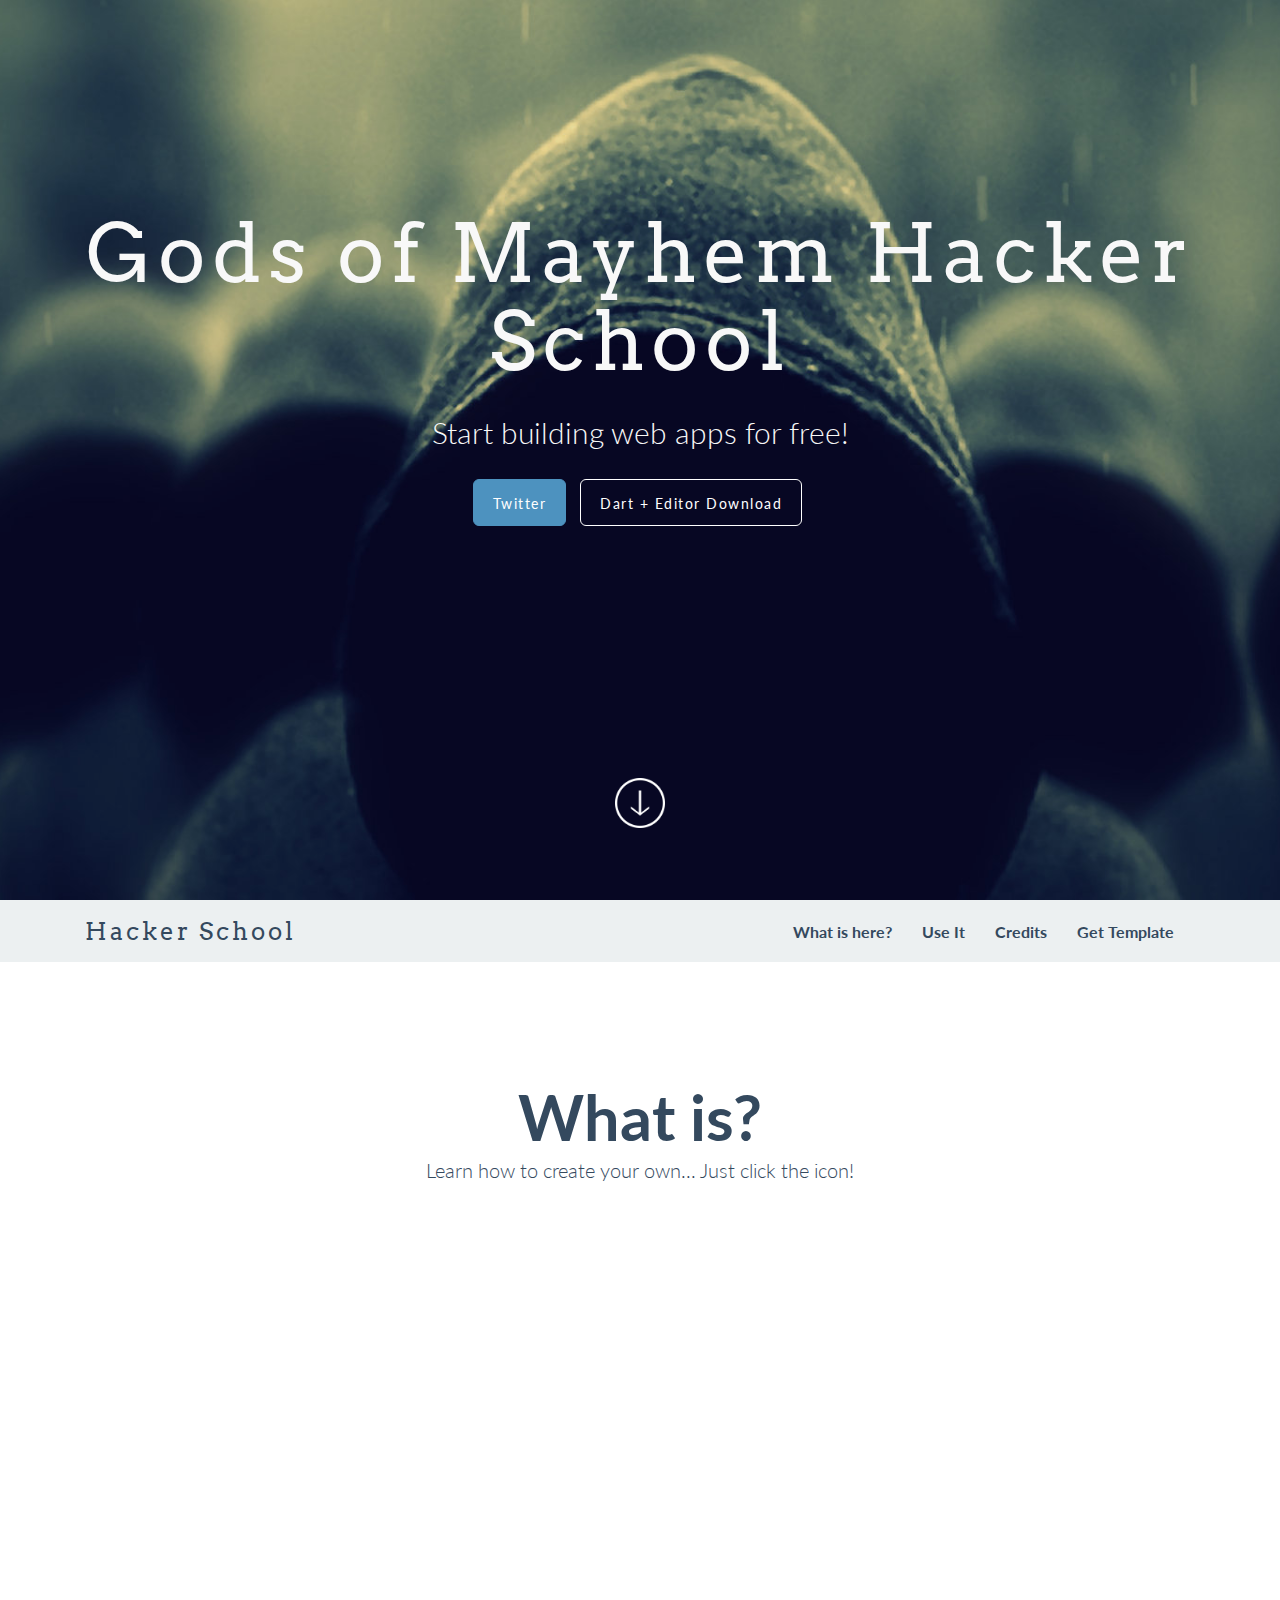
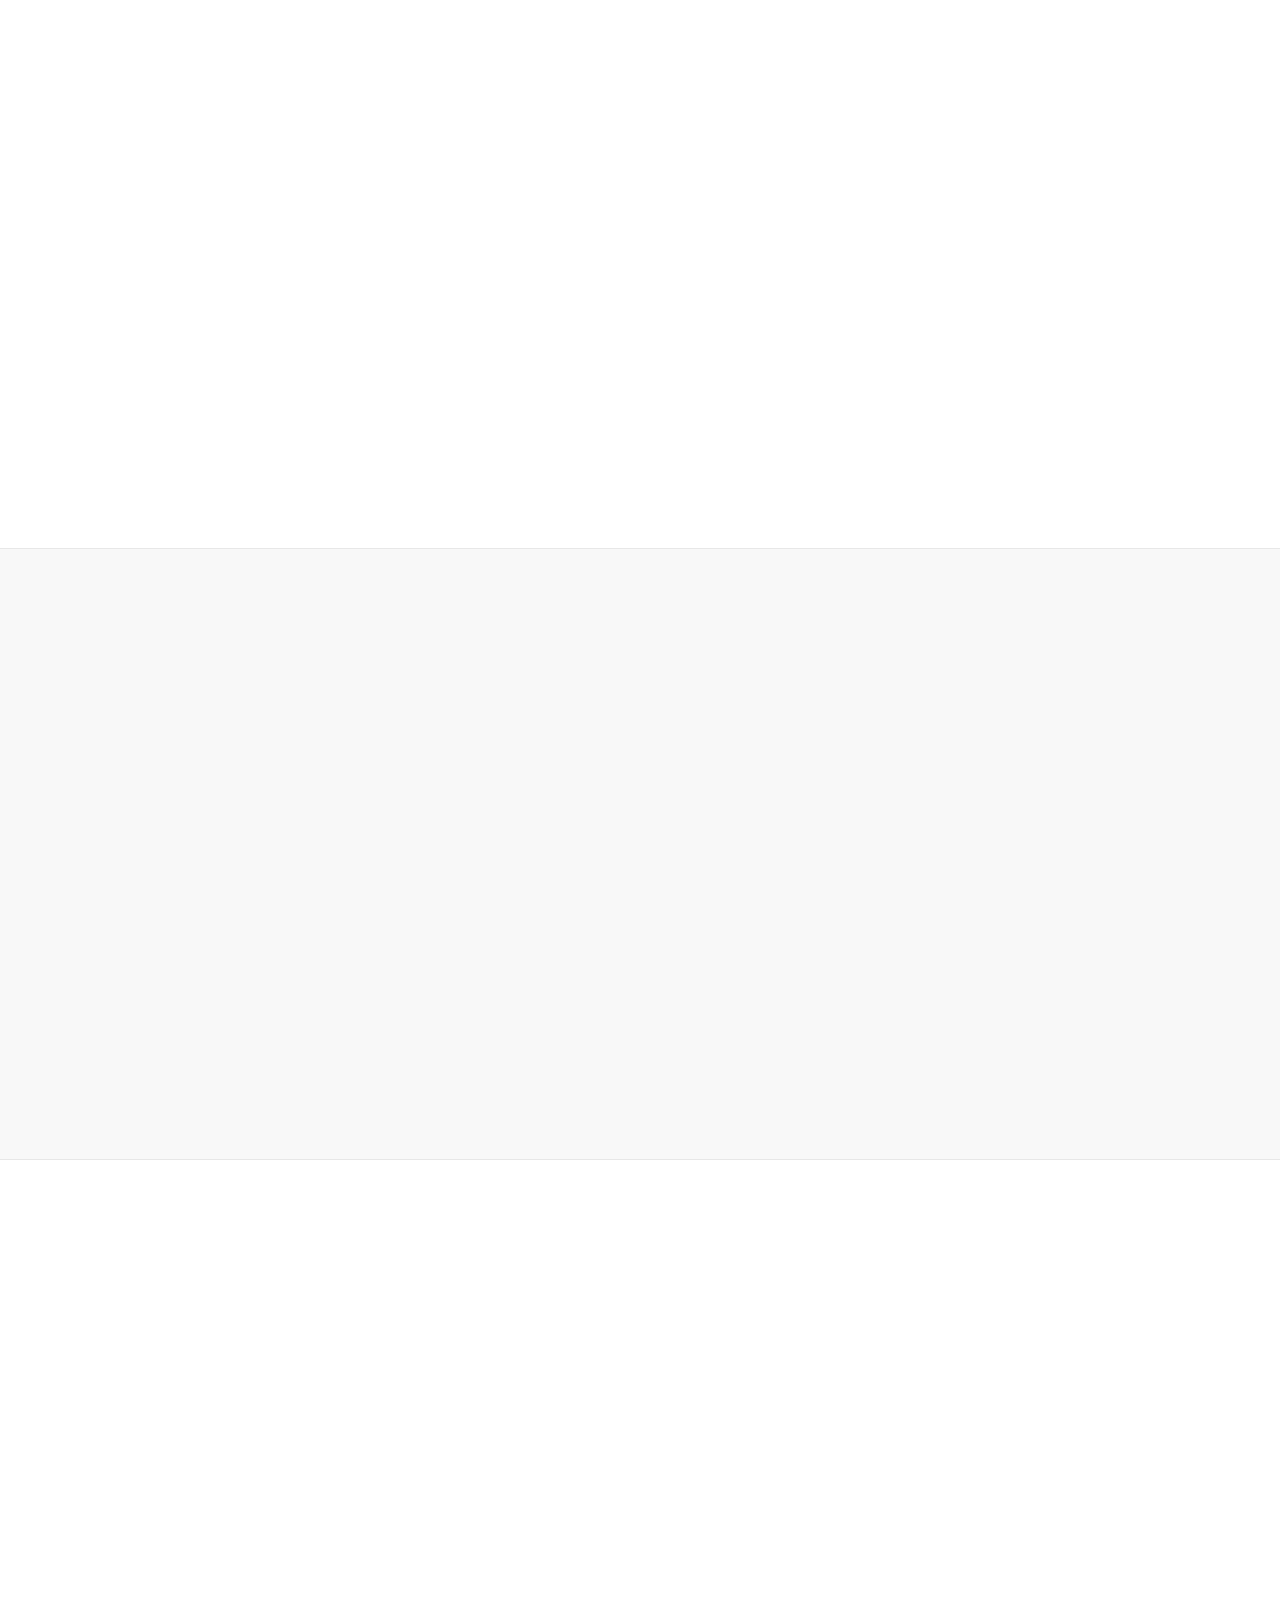
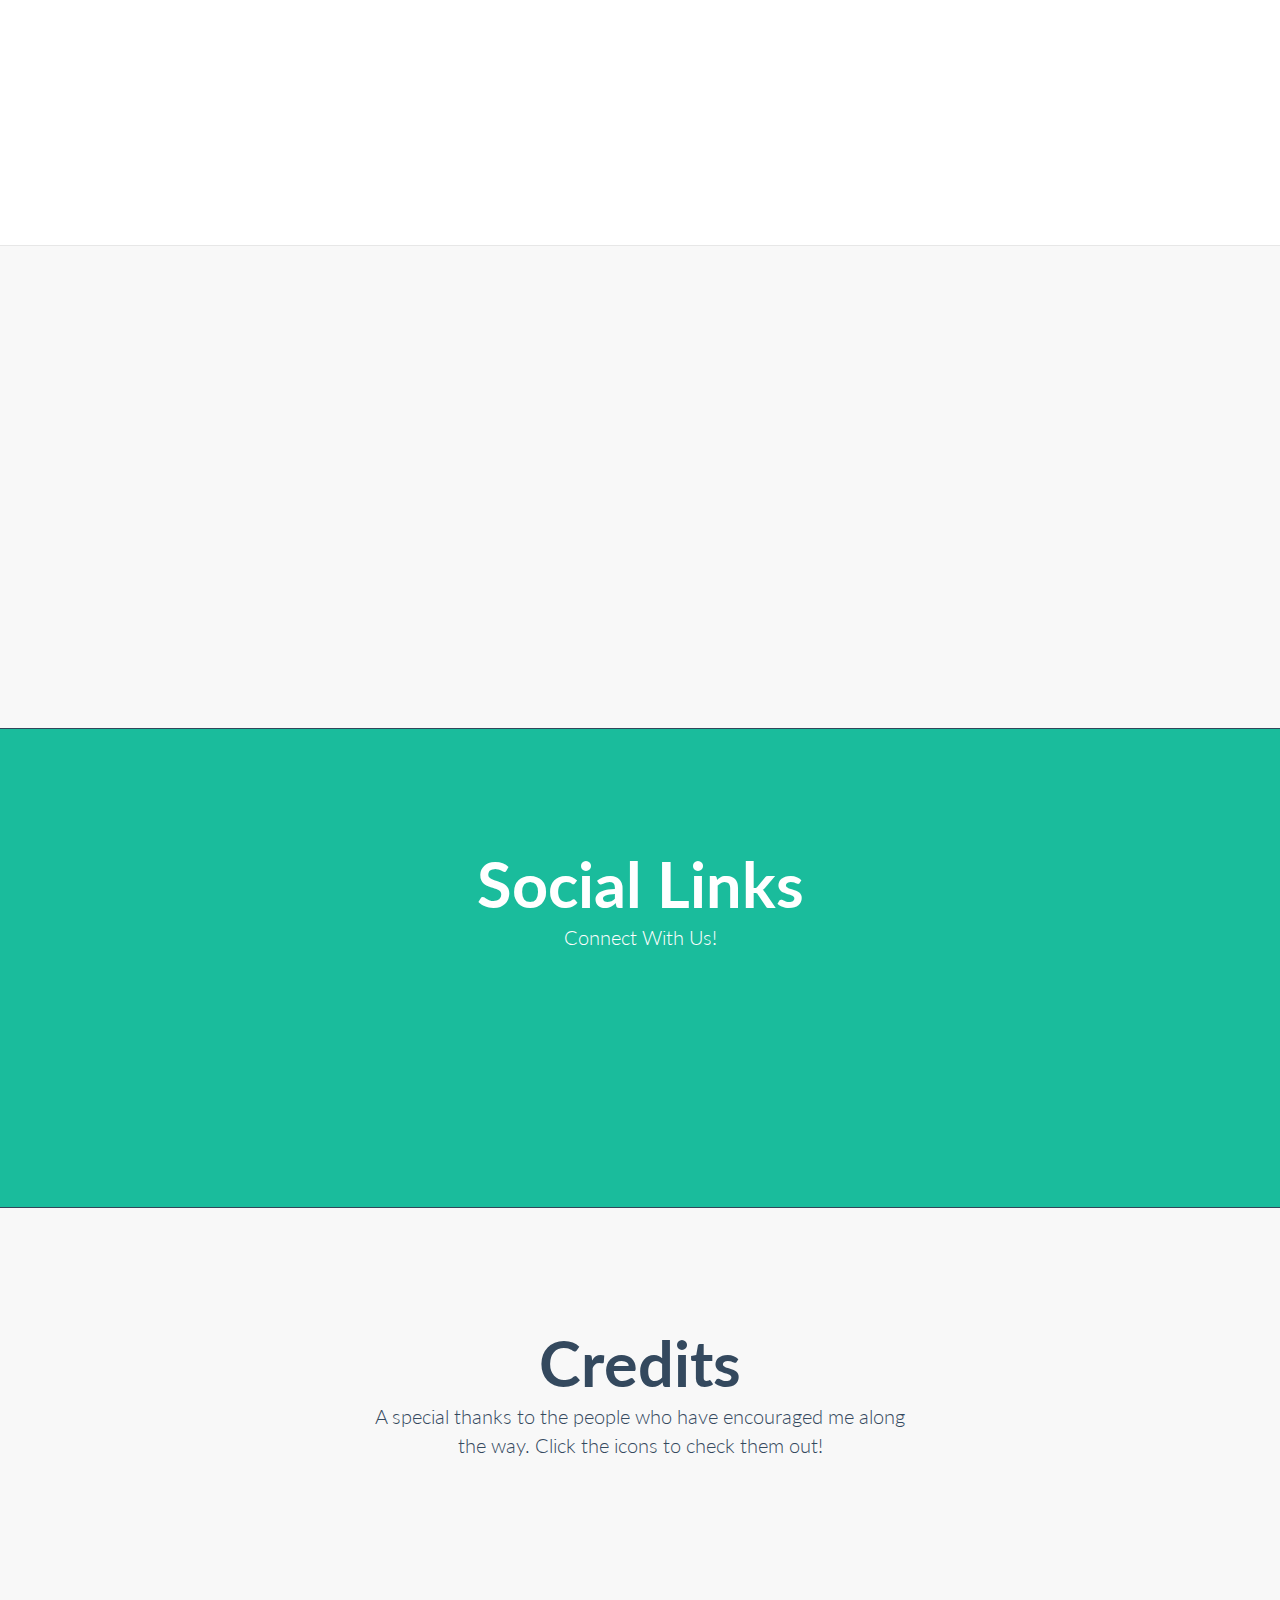
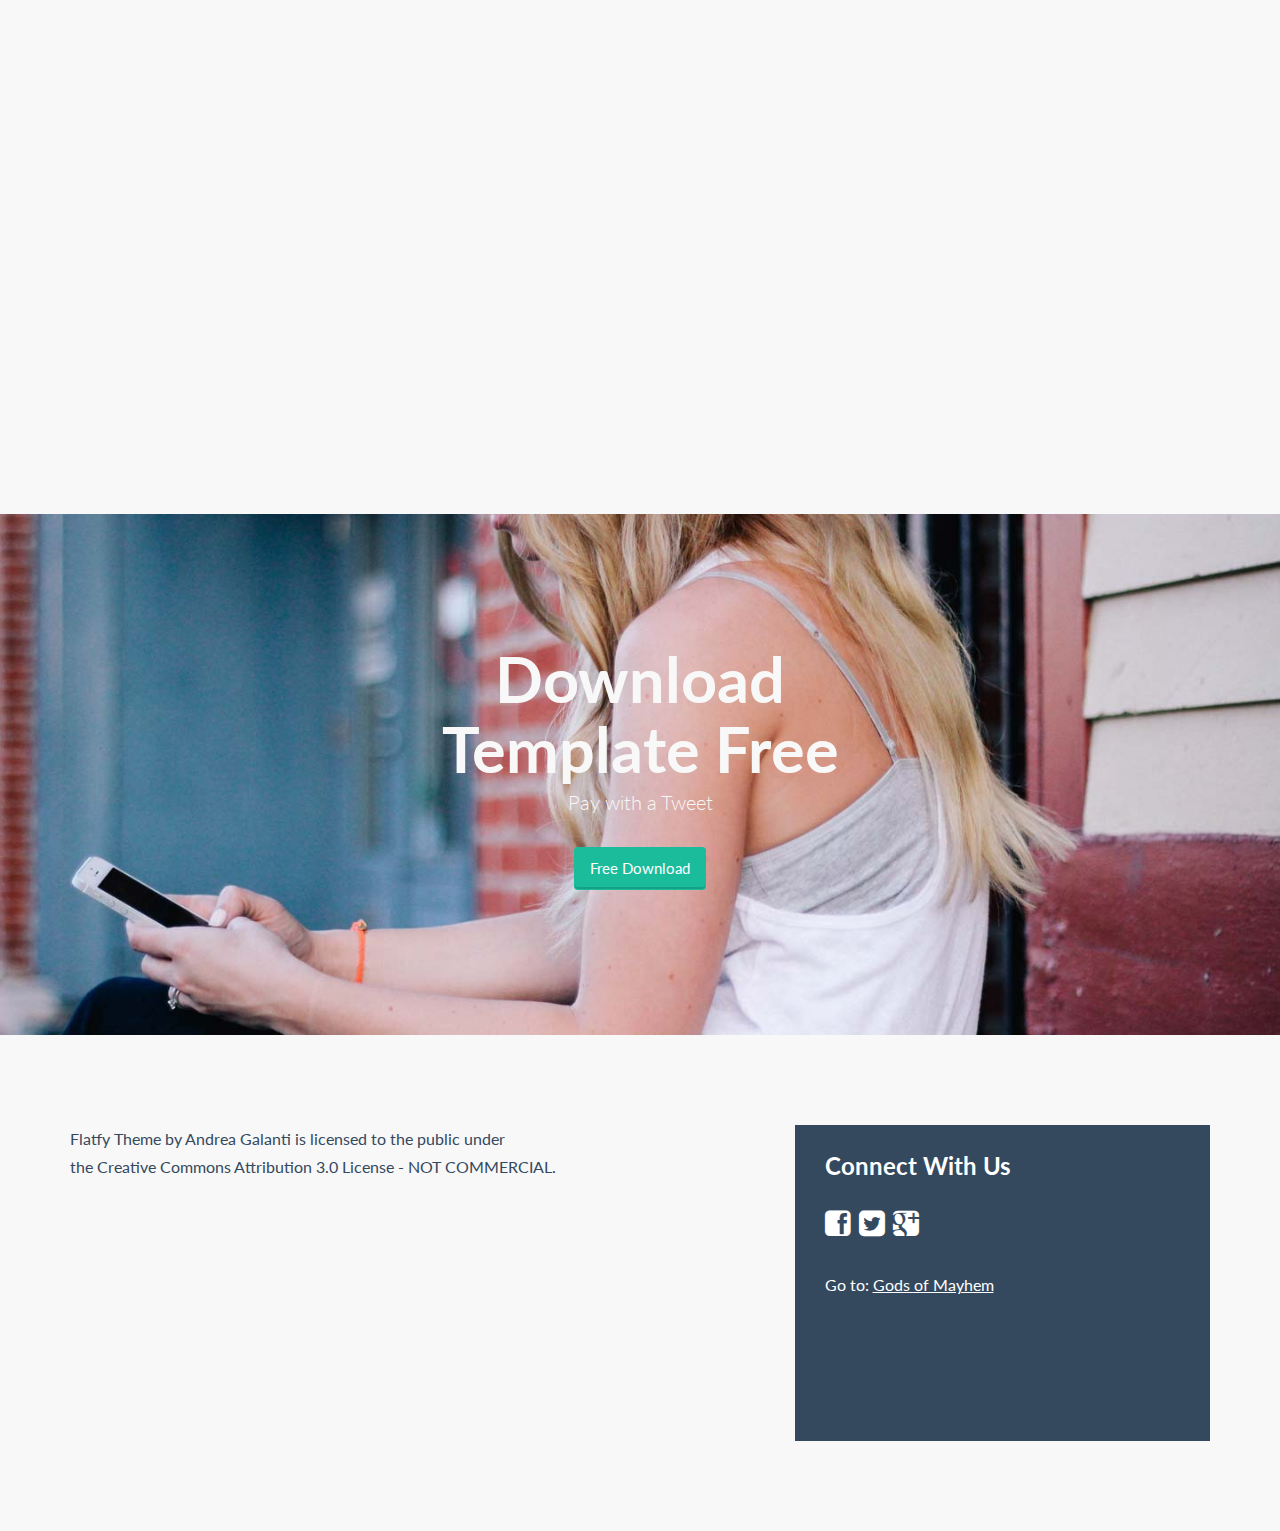
==== commit 6b7350d5: "update footer" ====
--- a/index.html
+++ b/index.html
@@ -97,7 +97,7 @@
 					<li class="menuItem"><a href="#whatis">What is here?</a></li>
 					<li class="menuItem"><a href="#useit">Use It</a></li>
 					<li class="menuItem"><a href="#credits">Credits</a></li>
-					<li class="menuItem"><a href="#contact">Template Creator</a></li>
+					<li class="menuItem"><a href="#contact">Get Template</a></li>
 				</ul>
 			</div>
 		   
@@ -359,12 +359,6 @@
 		<div class="container">
 			<div class="row">
 			<div class="col-md-7">
-            <h3 class="footer-title">Follow Andrea!</h3>
-            <p>Vuoi ricevere news su altri template?<br/>
-              Visita Andrea Galanti.it e vedrai tutte le news riguardanti nuovi Theme!<br/>
-              Go to: <a  href="http://andreagalanti.it" target="_blank">andreagalanti.it</a>
-            </p>
-			
 			<!-- LICENSE -->
 			<a rel="cc:attributionURL" href="http://www.andreagalanti.it/flatfy"
 		   property="dc:title">Flatfy Theme </a> by
@@ -380,14 +374,15 @@
 
           <div class="col-md-5">
             <div class="footer-banner">
-              <h3 class="footer-title">Flatfy Theme</h3>
+              <h3 class="footer-title">Connect With Us</h3>
               <ul>
-                <li>12 Column Grid Bootstrap</li>
-                <li>Form Contact</li>
-                <li>Drag Gallery</li>
-                <li>Full Responsive</li>
+                <li class="social"> 
+          <a href="https://www.facebook.com/GodsofMayhem"><i class="fa fa-facebook-square fa-size"> </i></a>
+          <a href="https://twitter.com/godsofmayhem"><i class="fa fa-twitter-square fa-size"> </i></a> 
+          <a href="https://plus.google.com/+GodsofmayhemCo/"><i class="fa fa-google-plus-square fa-size"> </i></a>
+          </li>
               </ul>
-              Go to: <a href="http://andreagalanti.it/flatfy" target="_blank">andreagalanti.it/flatfy</a>
+              Go to: <a href="http://tumblr.godsofmayhem.com/" target="_blank">Gods of Mayhem</a>
             </div>
           </div>		
 			</div>
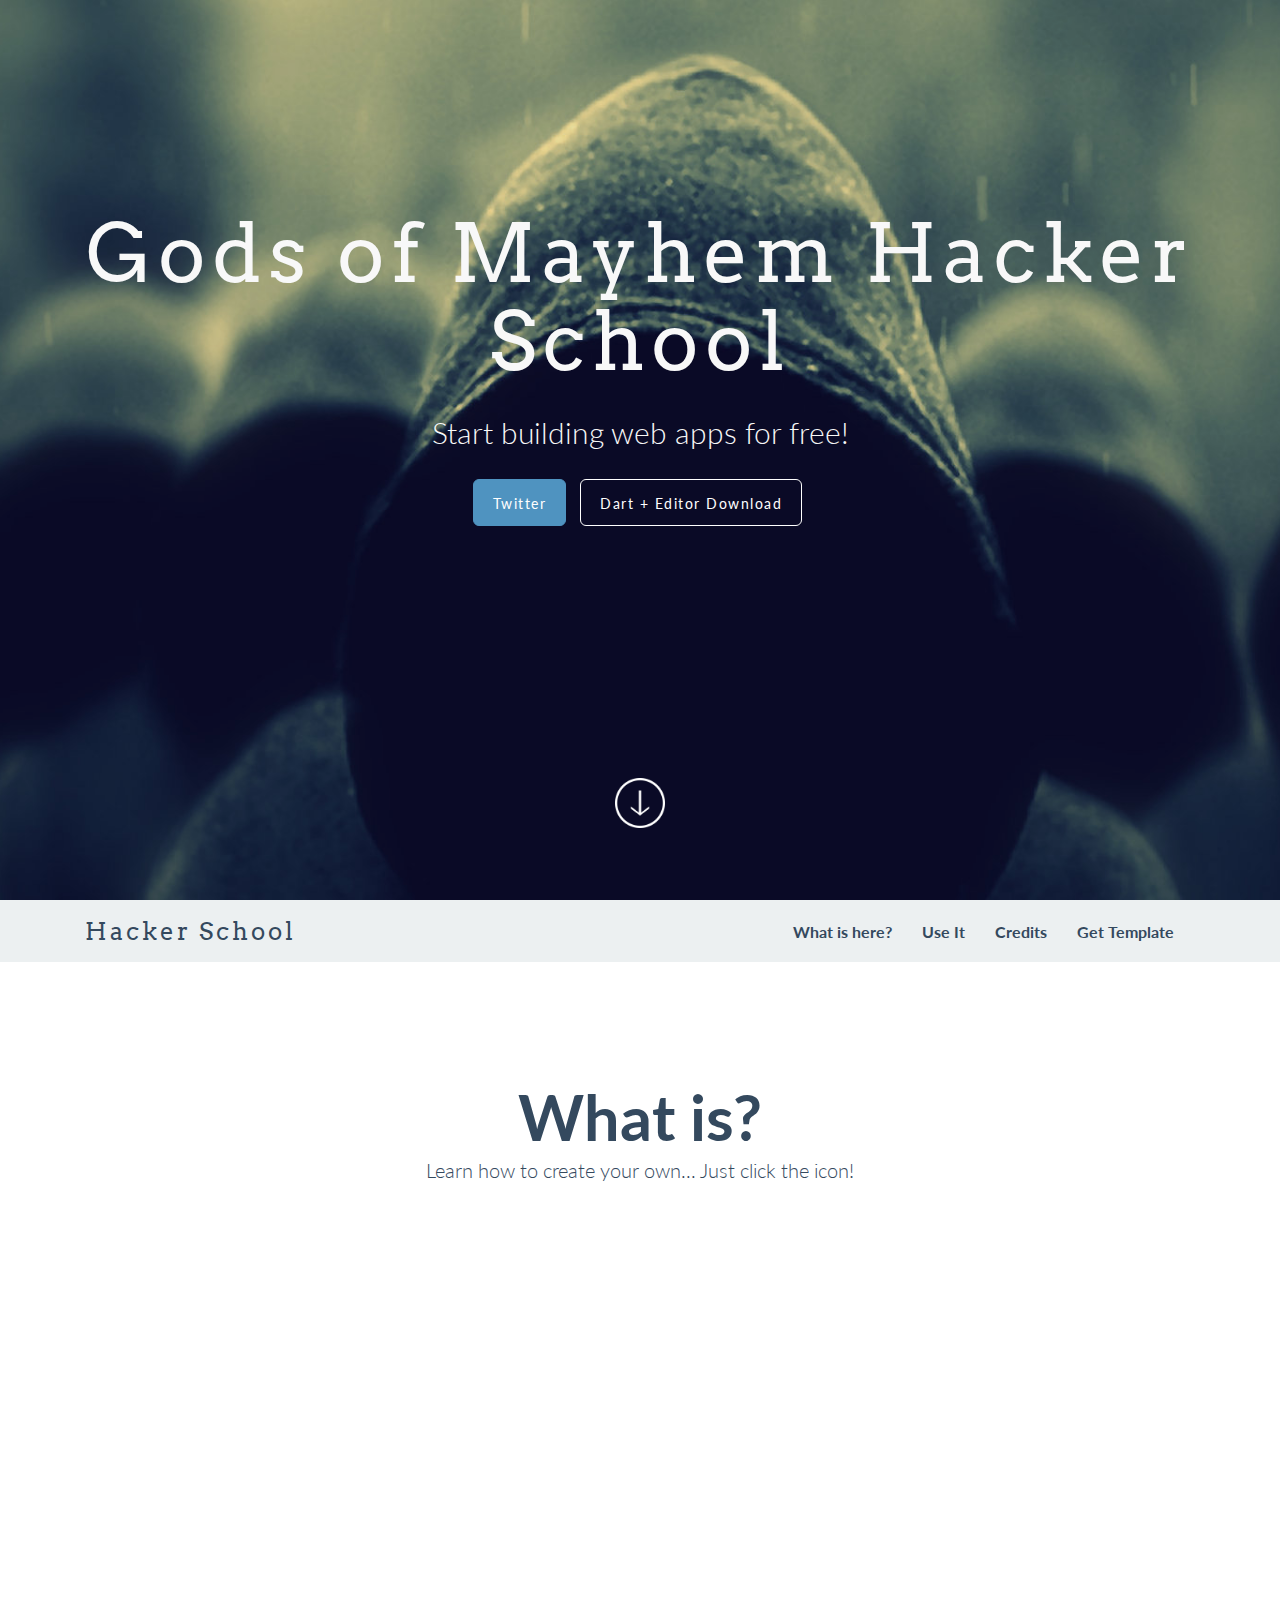
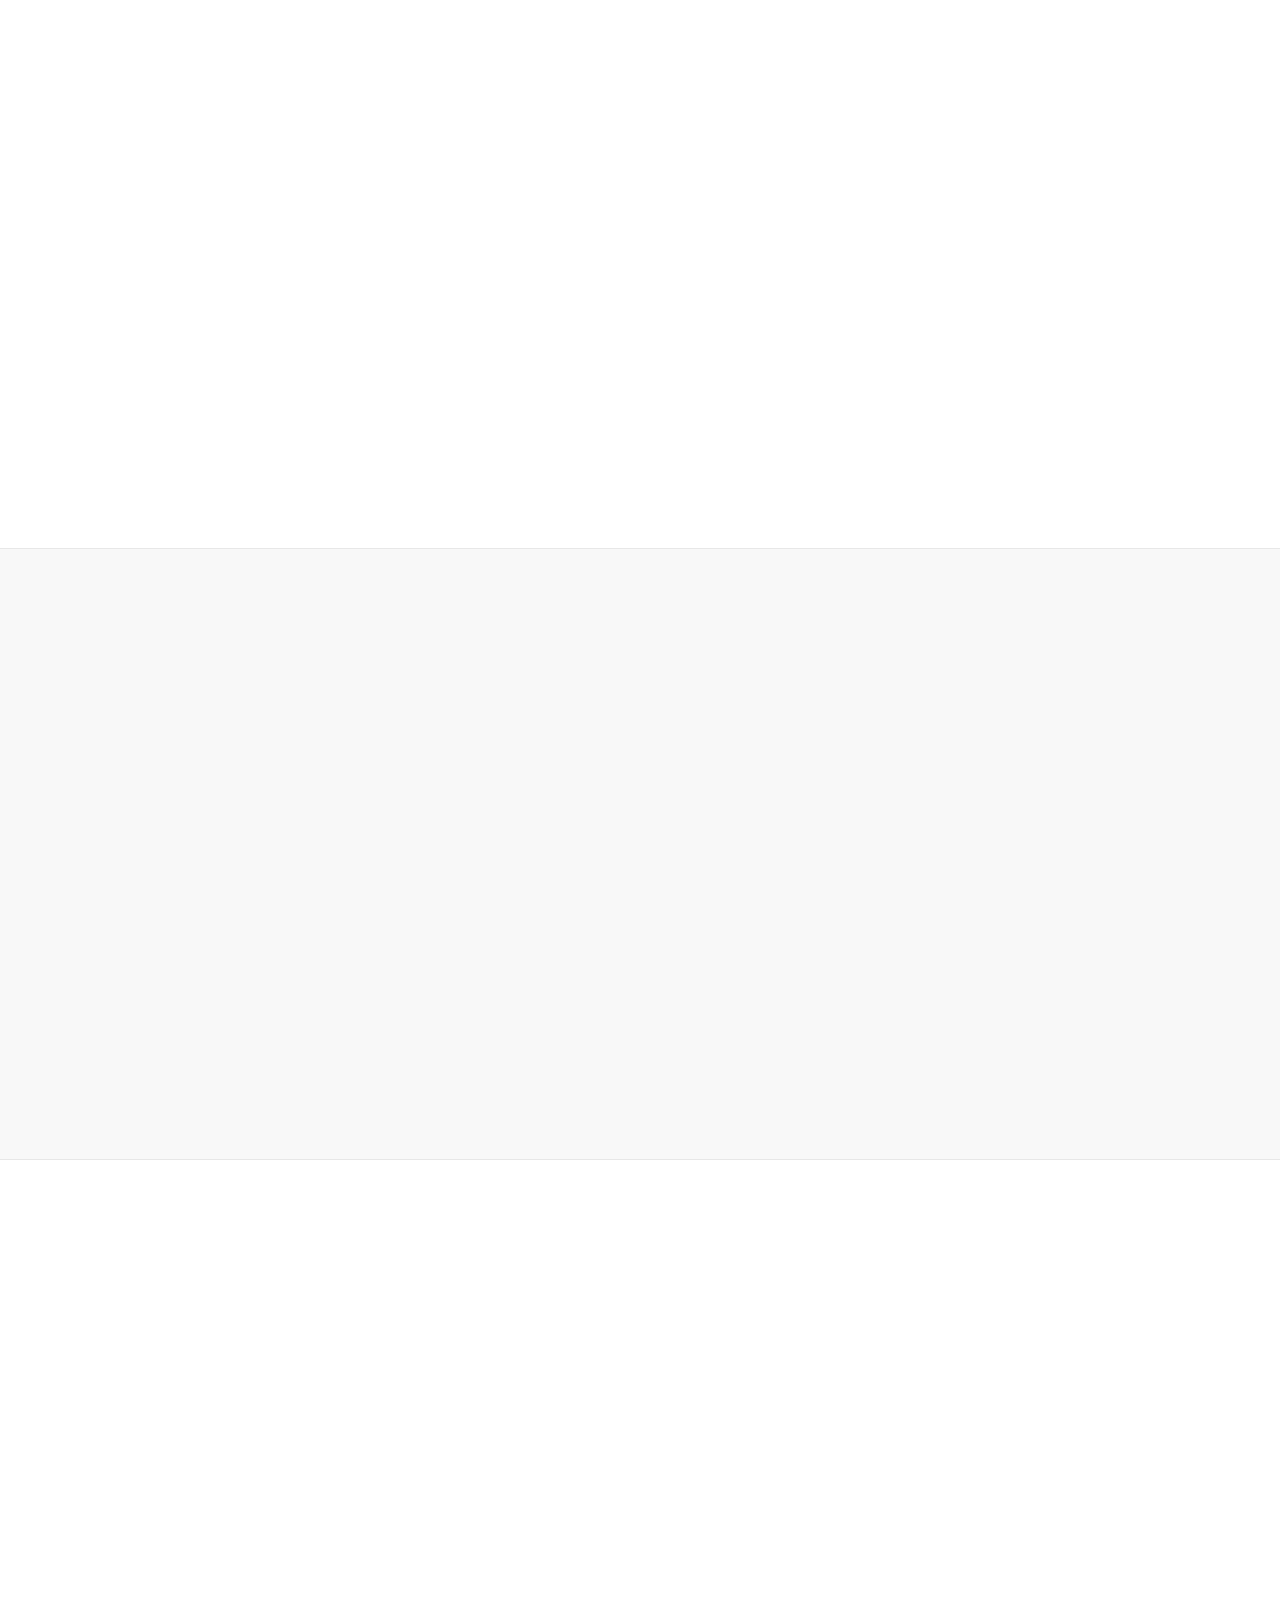
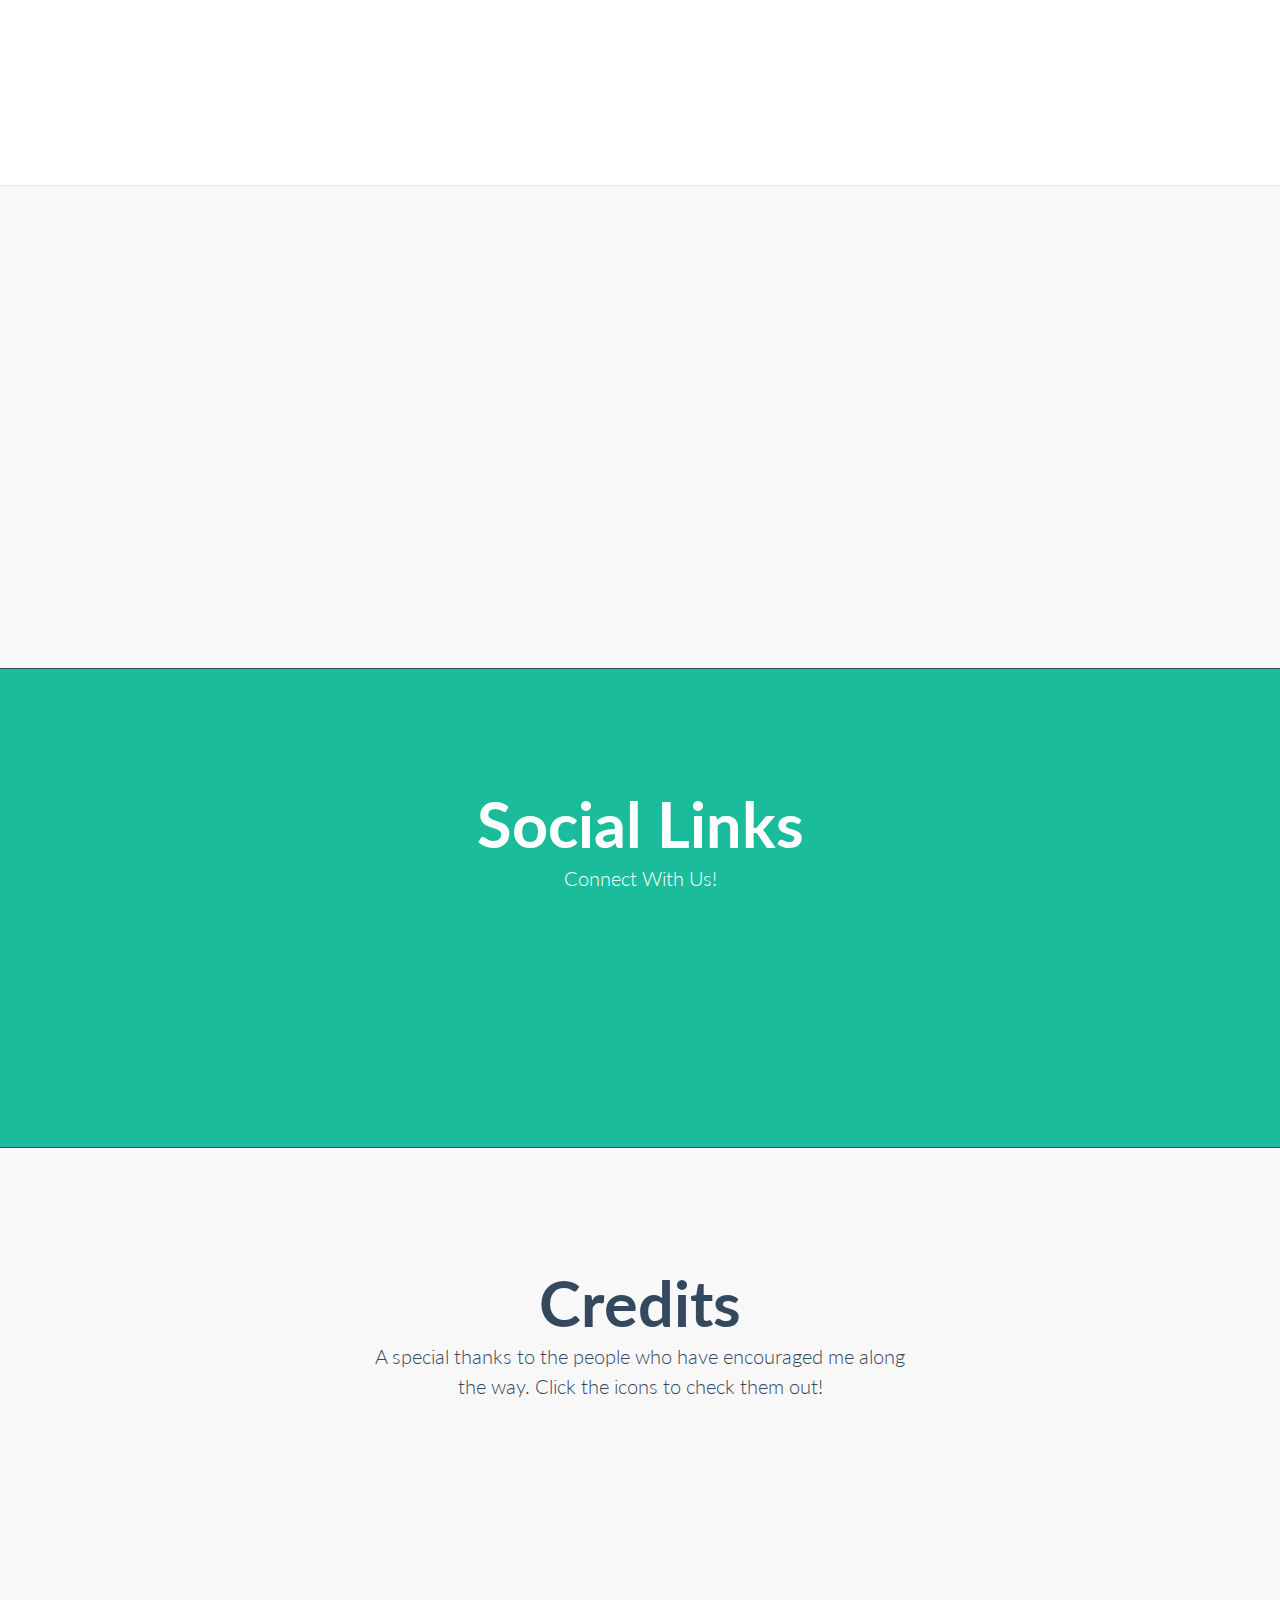
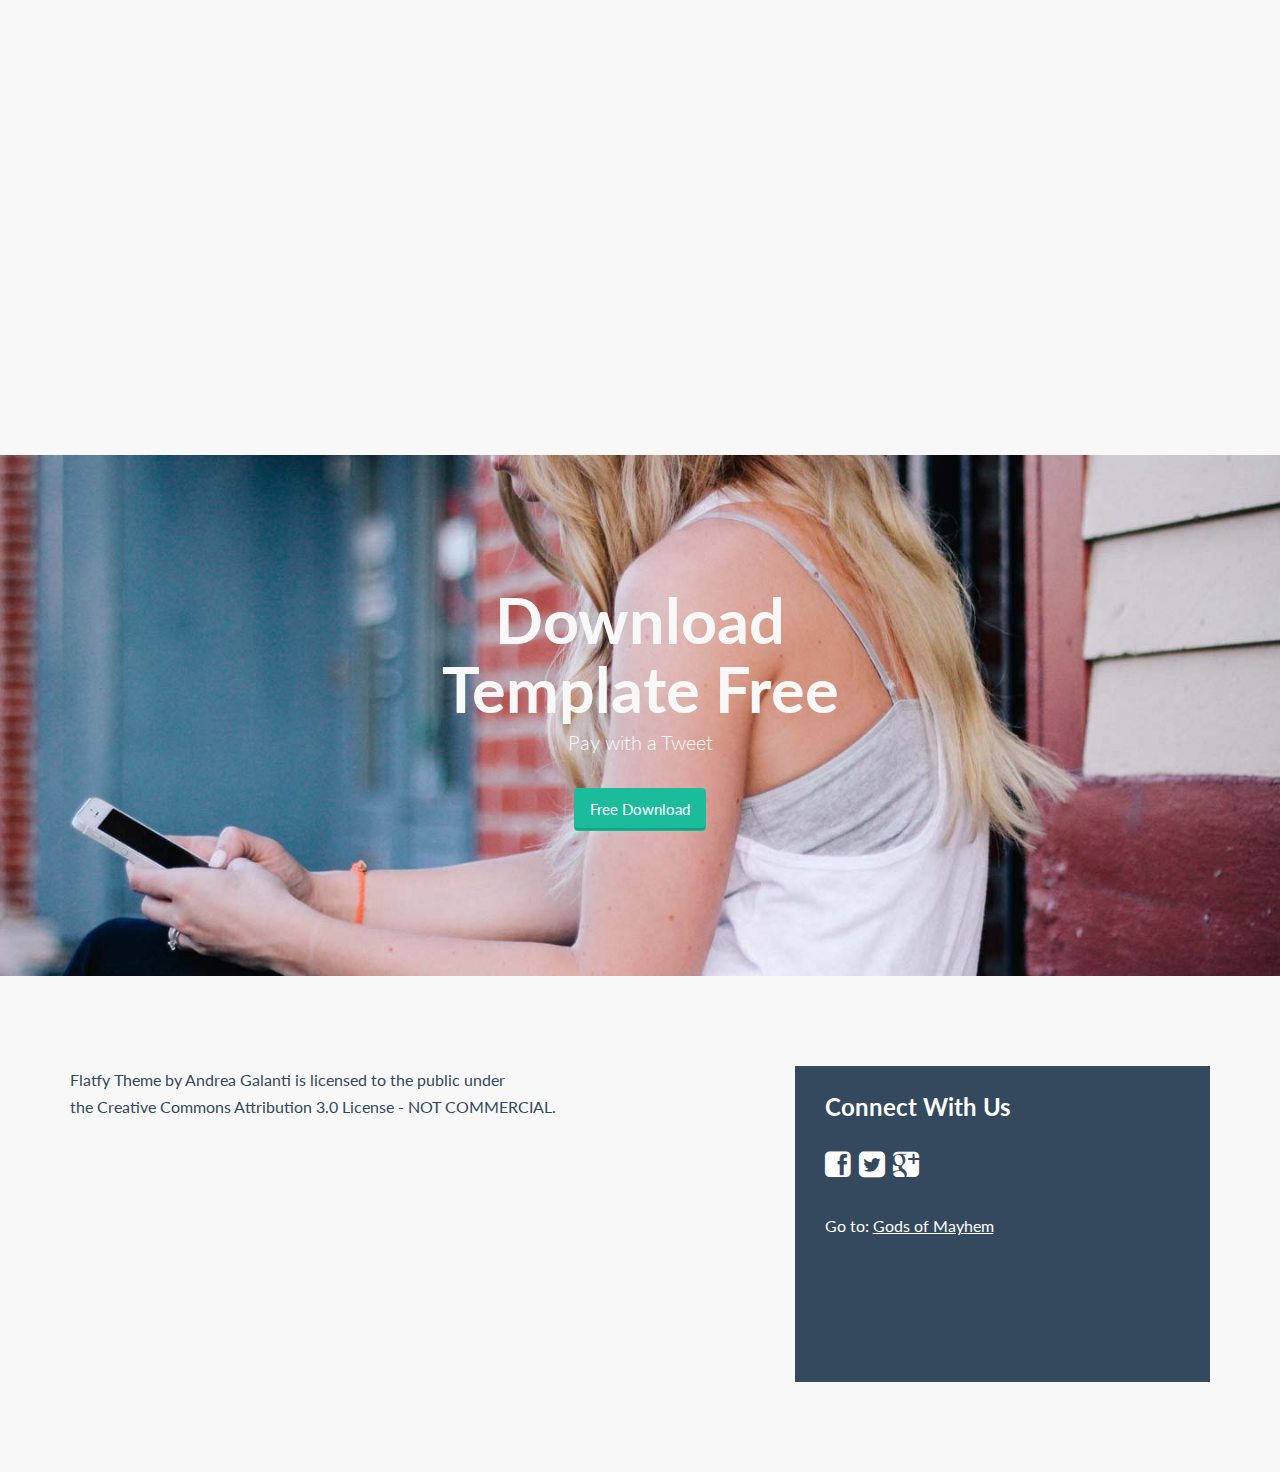
==== commit e5fb0f48: "Changed Use It" ====
--- a/index.html
+++ b/index.html
@@ -217,13 +217,12 @@
                 </div>
 				
                 <div class="col-sm-6 wow fadeInRightBig"  data-animation-delay="200">   
-                    <h3 class="section-heading">Principal of Mobile Site Design</h3>
+                    <h3 class="section-heading">Building an Online Business</h3>
                     <p class="lead">
-						Google partnered with AnswerLab to research how a range of users interacted with a diverse group of mobile sites. From this research, Google established 25 principles of mobile site design to help companies build mobile sites that delight customers and drive conversions.
-					</p>
-
-					 <p><a class="btn btn-embossed btn-primary" href="http://www.google.com/intl/ALL_ALL/think/multiscreen/pdf/multi-screen-moblie-whitepaper_research-studies.pdf" role="button">View PDF</a> 
-					 <a class="btn btn-embossed btn-info" href="http://www.google.com/think/multiscreen/whitepaper-sitedesign.html" role="button">Visit Website</a></p>
+						Based on hundreds of client projects, Crew has created a website that explains the realities of creating a web app for your business.</p>
+
+					 <p><a class="btn btn-embossed btn-primary" href="https://pickcrew.com/stories/" role="button">View Stories</a> 
+					 <a class="btn btn-embossed btn-info" href="https://pickcrew.com/how-to-build-an-online-business/" role="button">Visit Website</a></p>
 				</div>  			
 			</div>
         </div>
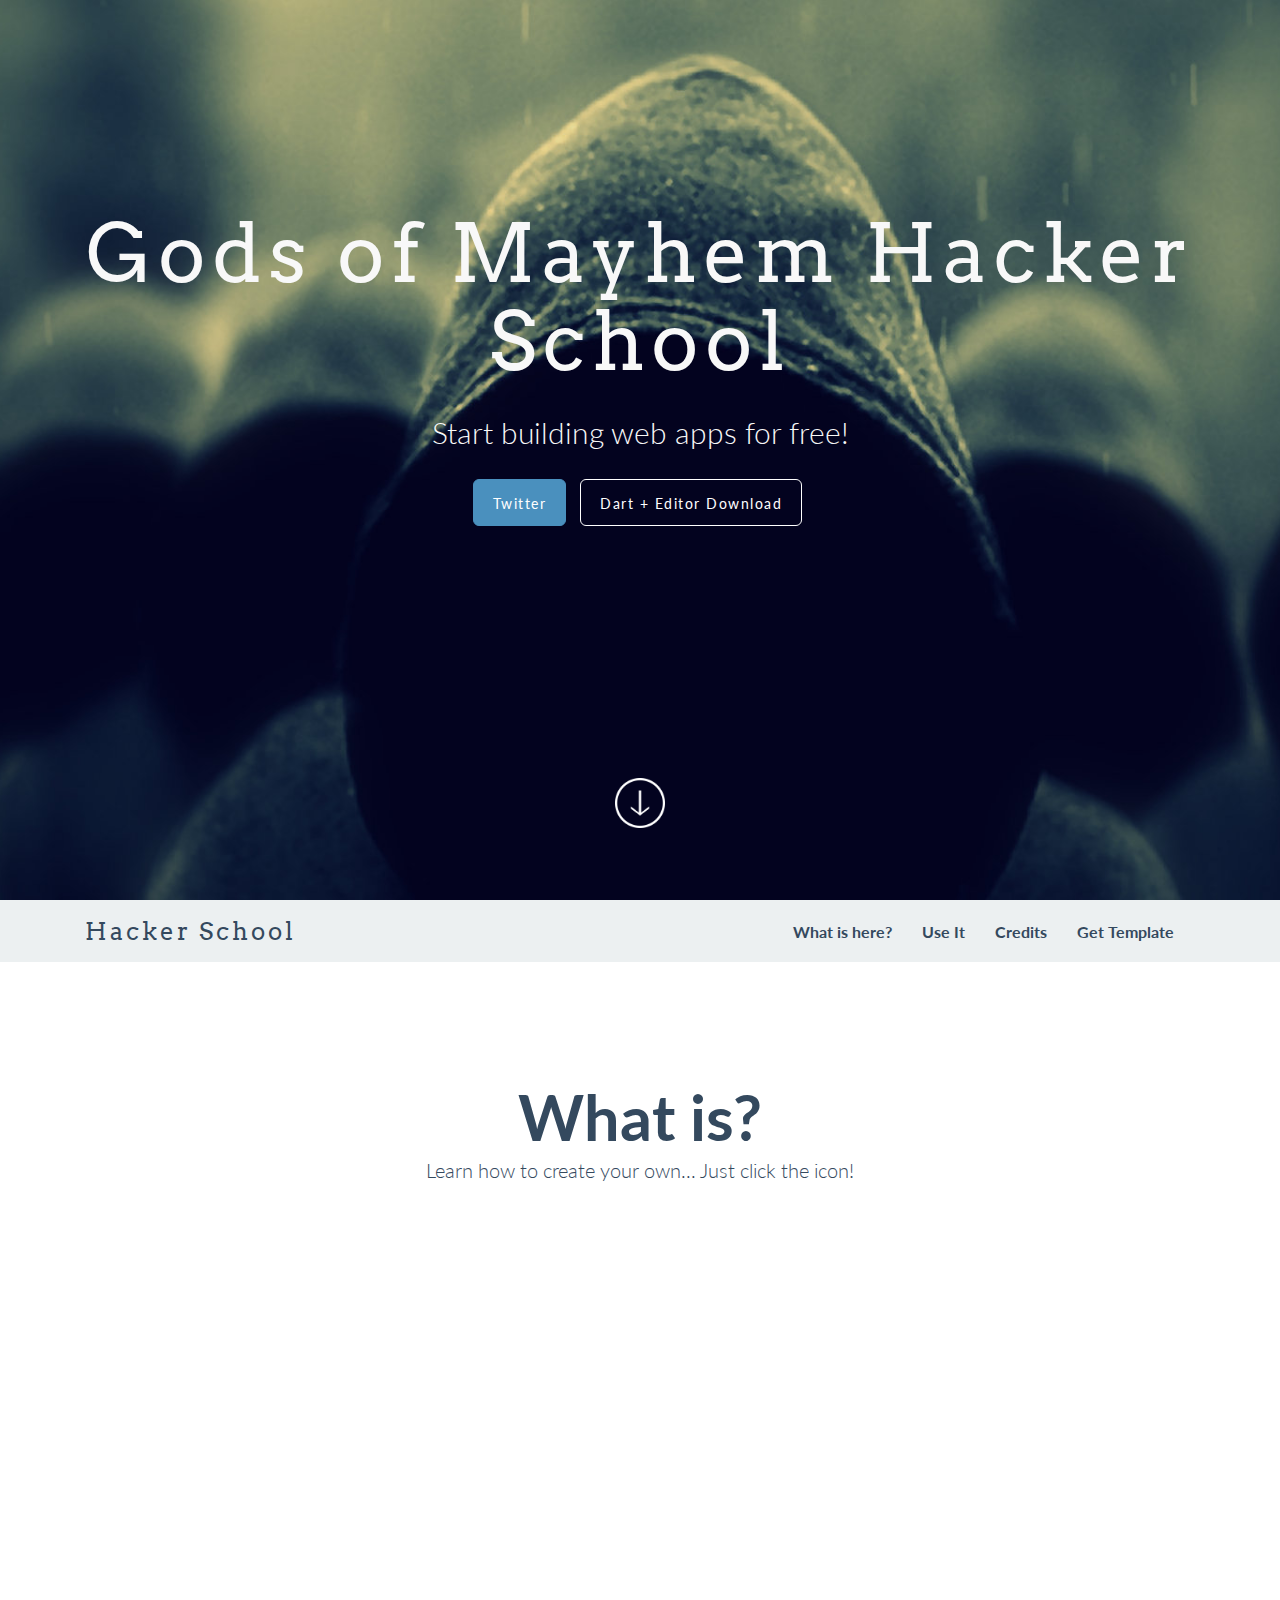
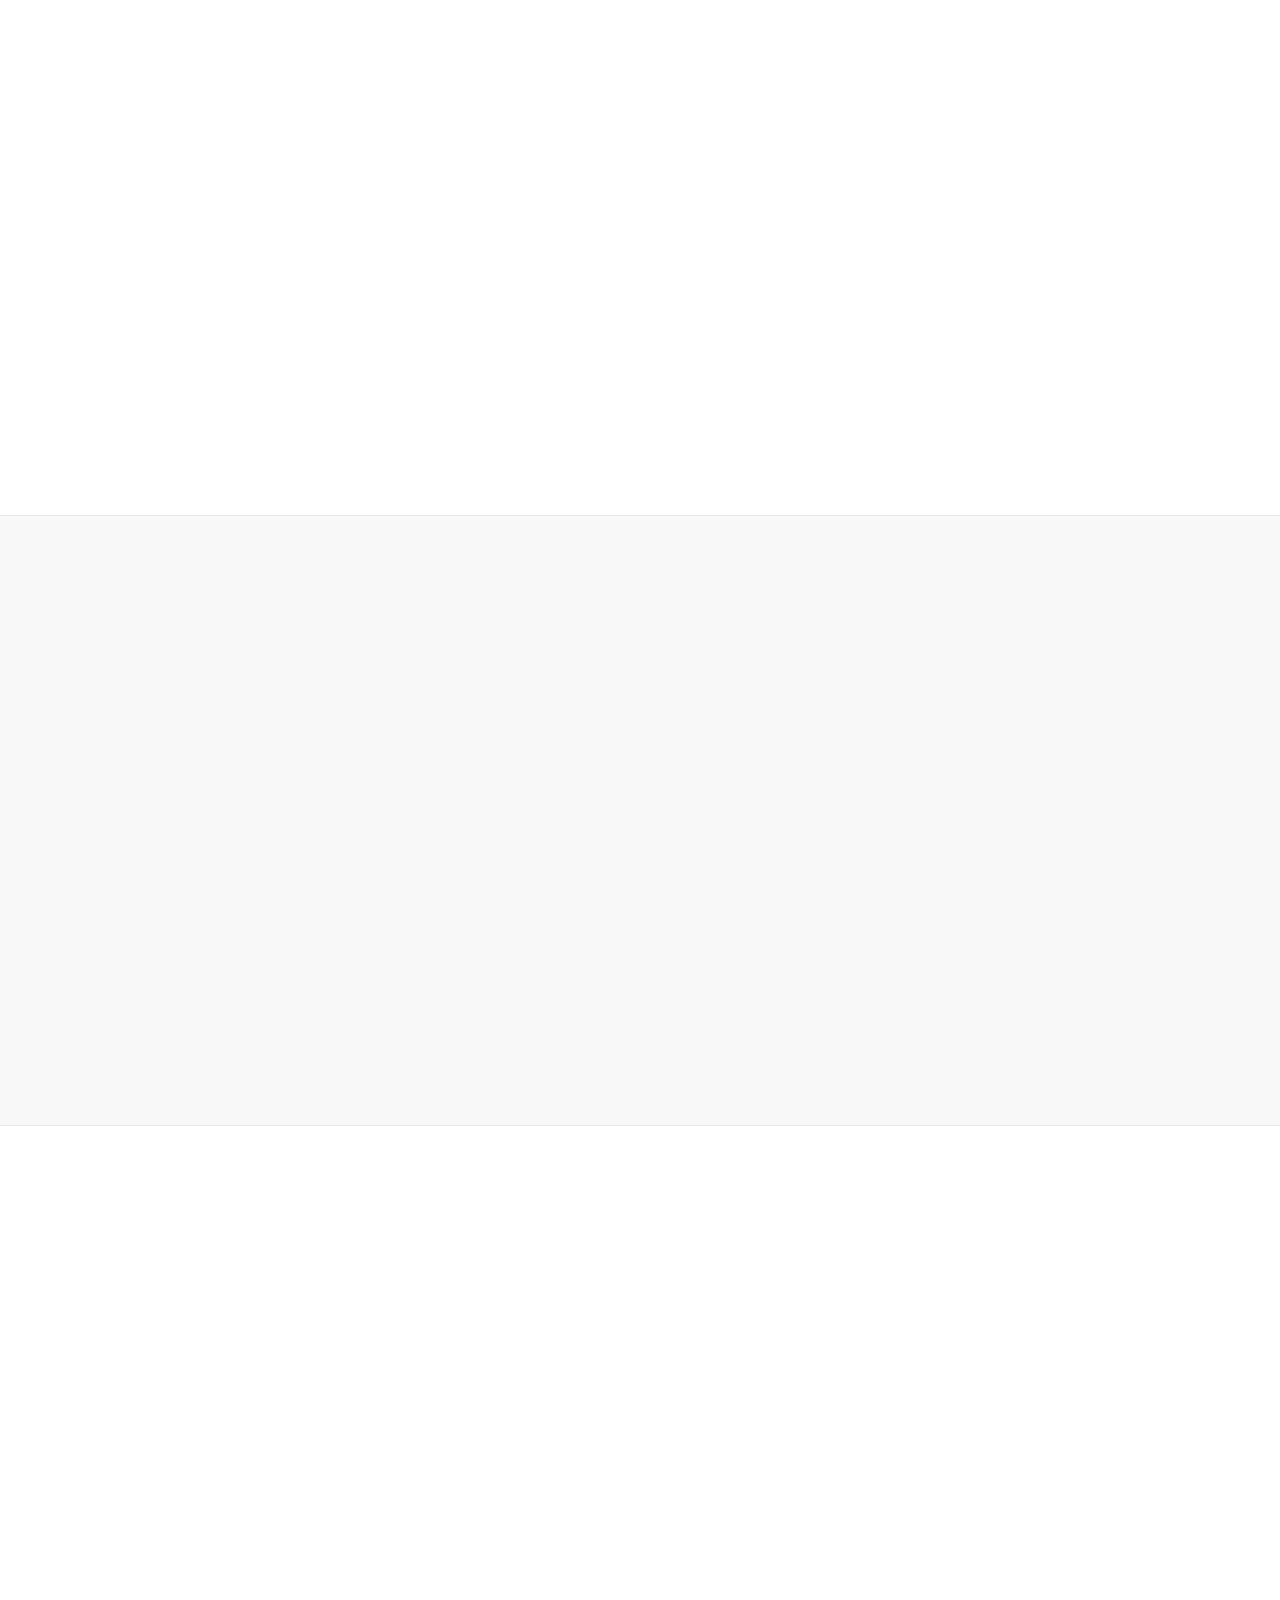
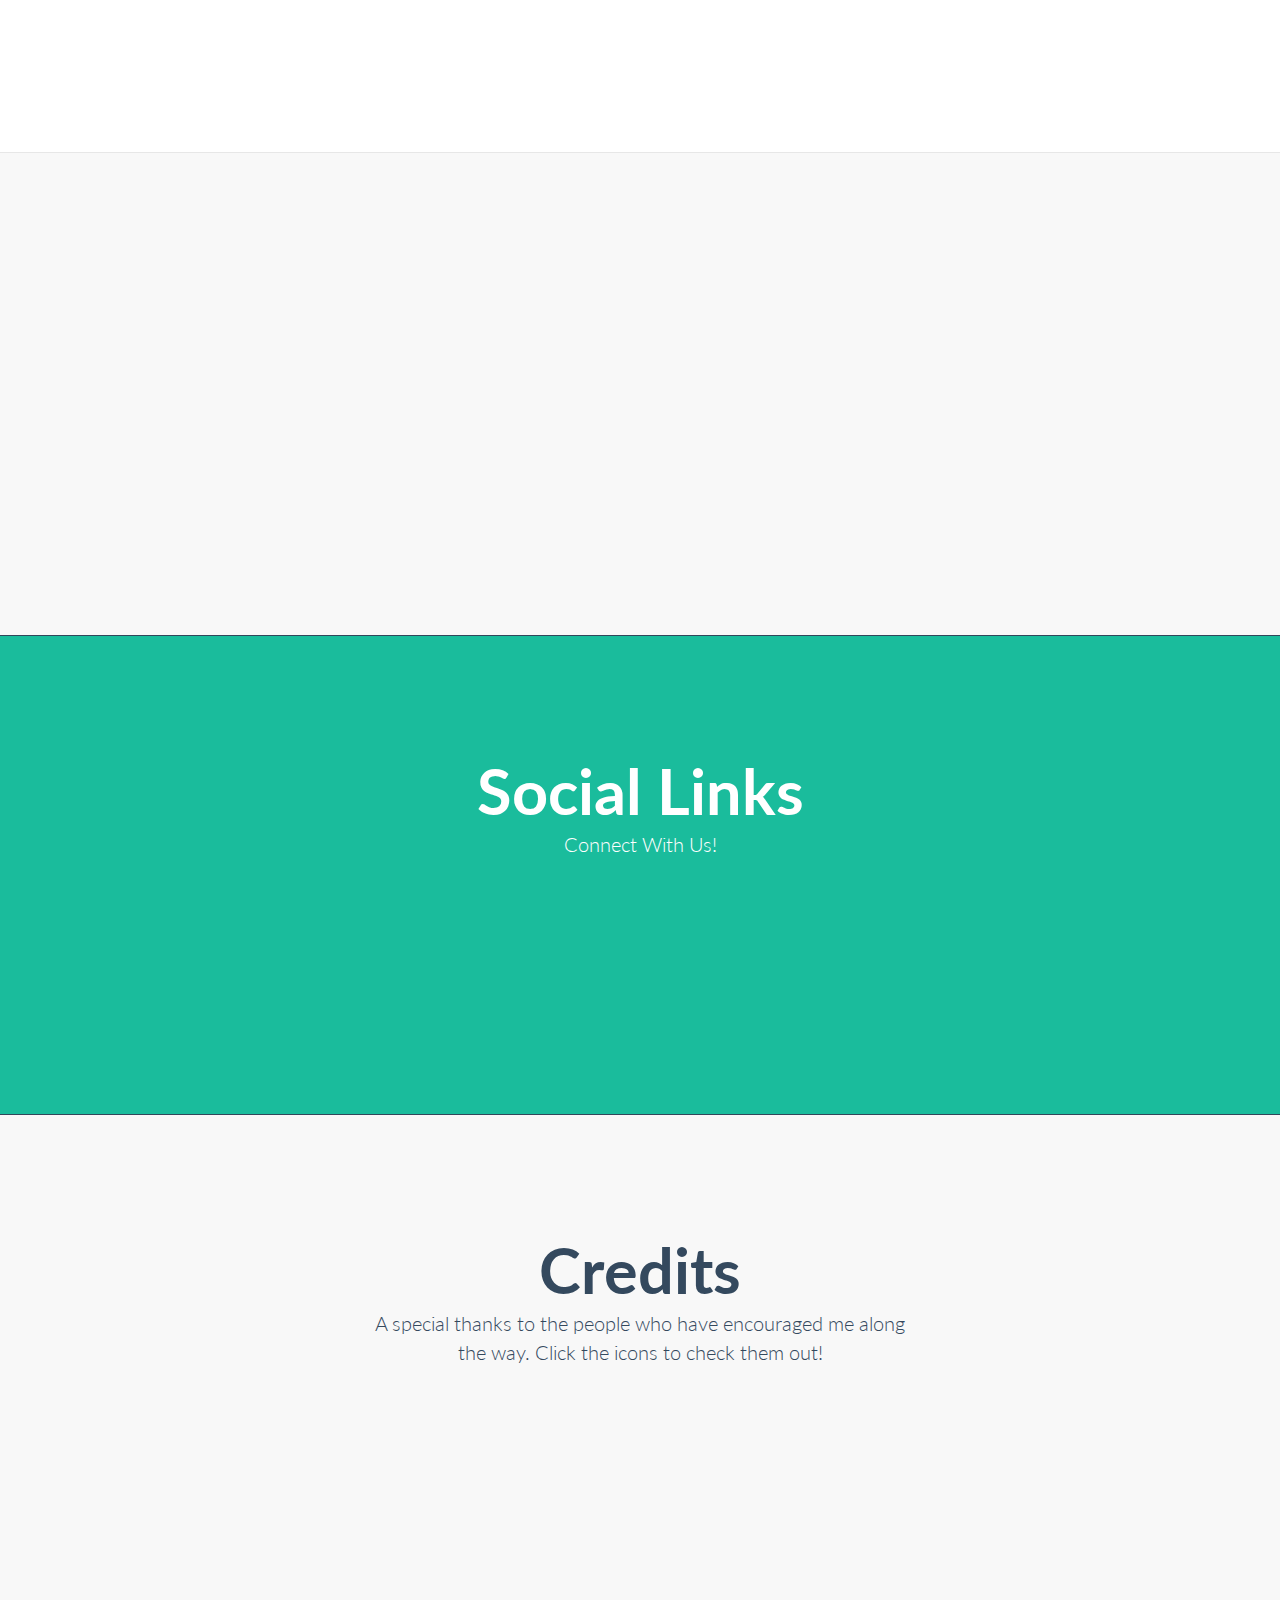
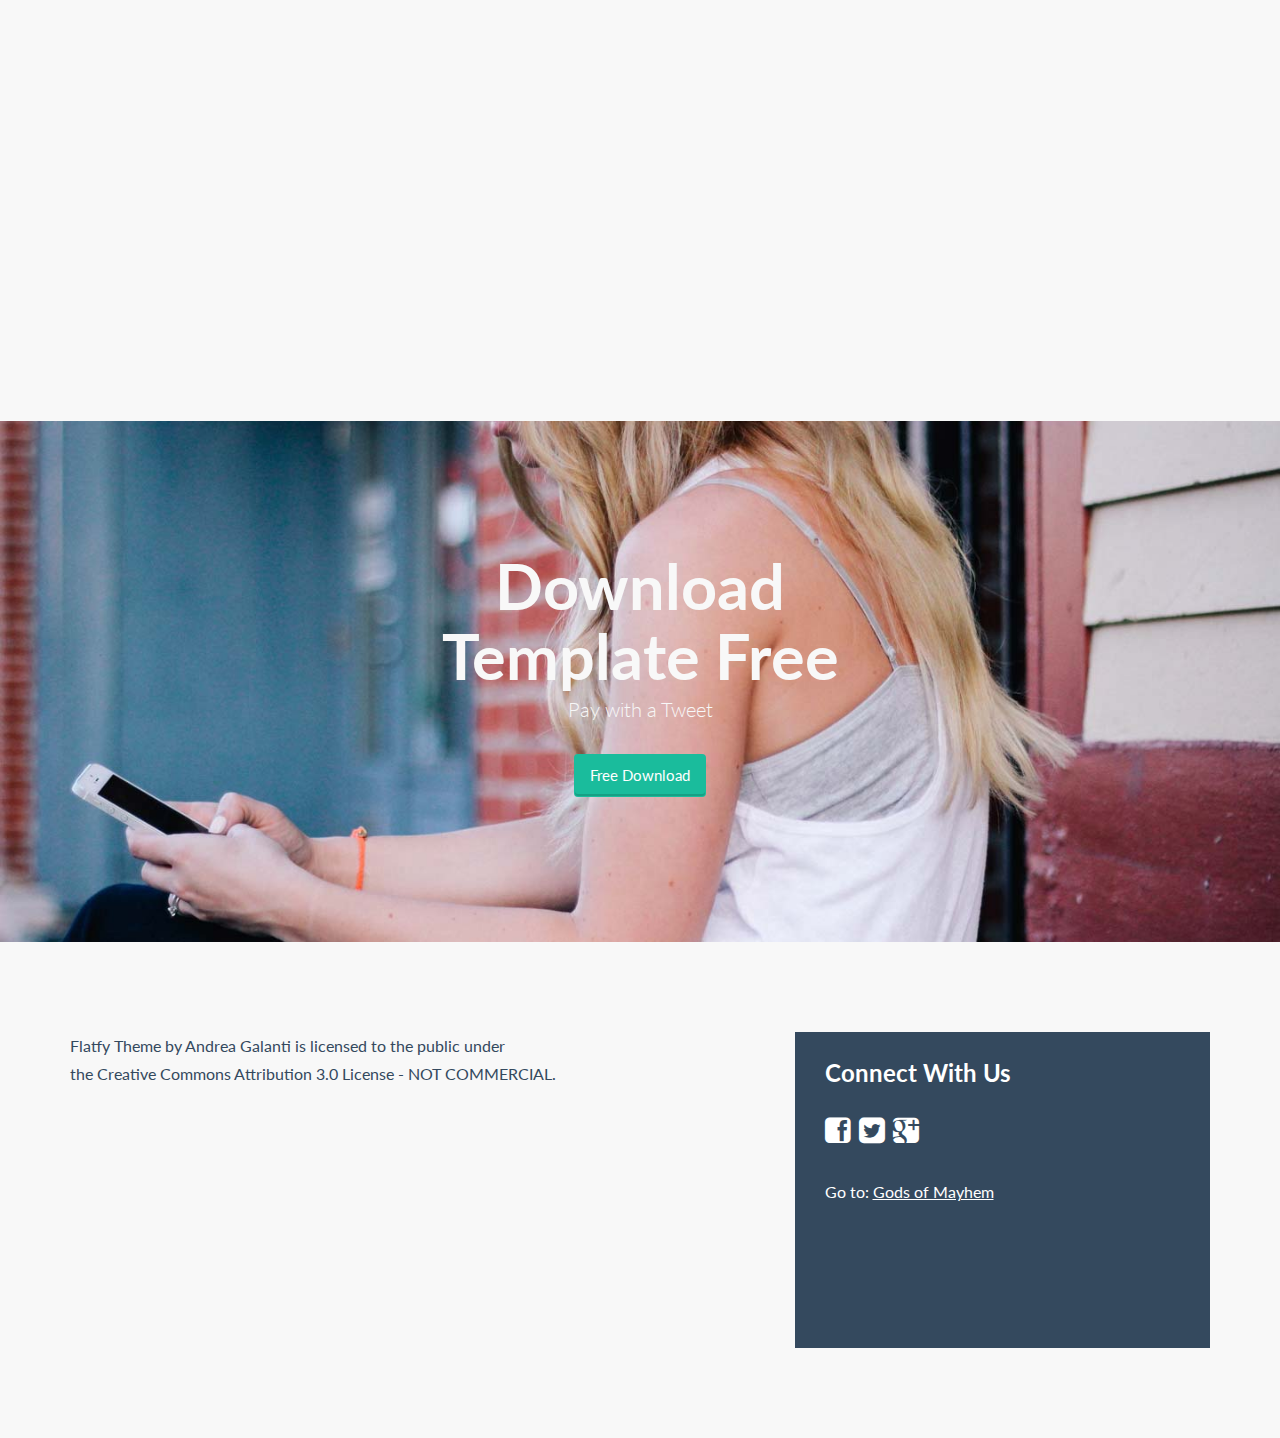
==== commit 2af53d94: "Changed two resources" ====
--- a/index.html
+++ b/index.html
@@ -125,16 +125,16 @@
 				</div><!-- /.col-lg-4 -->
 				
 				<div class="col-sm-4 wow fadeInDown text-center">
-				  <a href="http://designschool.canva.com/"><img  class="rotate" src="img/icon/picture.svg" alt="Canva Design School"></a>
-				   <h3>Design School</h3>
-				   <p class="lead">Fast-track your ability to create amazing designs by completing the Design Essentials tutorials course.</p>
+				  <a href="https://www.playcodemonkey.com/"><img  class="rotate" src="img/icon/face_monkey.png" alt="CodeMonkey"></a>
+				   <h3>Code Monkey</h3>
+				   <p class="lead">Write code. Catch bananas. Save the World.</p>
 				   <!-- <p><a class="btn btn-embossed btn-primary view" role="button">View Details</a></p> -->
 				</div><!-- /.col-lg-4 -->
 				
 				<div class="col-sm-4 wow fadeInDown text-center">
-				  <a href="http://www.staticapps.org/"><img  class="rotate" src="img/icon/retina.svg" alt="Field Guide: Static Apps"></a>
-				   <h3>Field Guide: Static Apps</h3>
-					<p class="lead">This guide will introduce you to the world of static web applications and offer solutions to common challenges encountered while building them.</p>
+				  <a href="https://codecombat.com/"><img  class="rotate" src="img/icon/codeCombat.jpg" alt="Code Combat"></a>
+				   <h3>Code Combat</h3>
+					<p class="lead">Learn programming with a multiplayer live coding strategy game for beginners. Learn Python or JavaScript as you defeat ogres, solve mazes, and level up.</p>
 				  <!-- <p><a class="btn btn-embossed btn-primary view" role="button">View Details</a></p> -->
 				</div><!-- /.col-lg-4 -->
 				
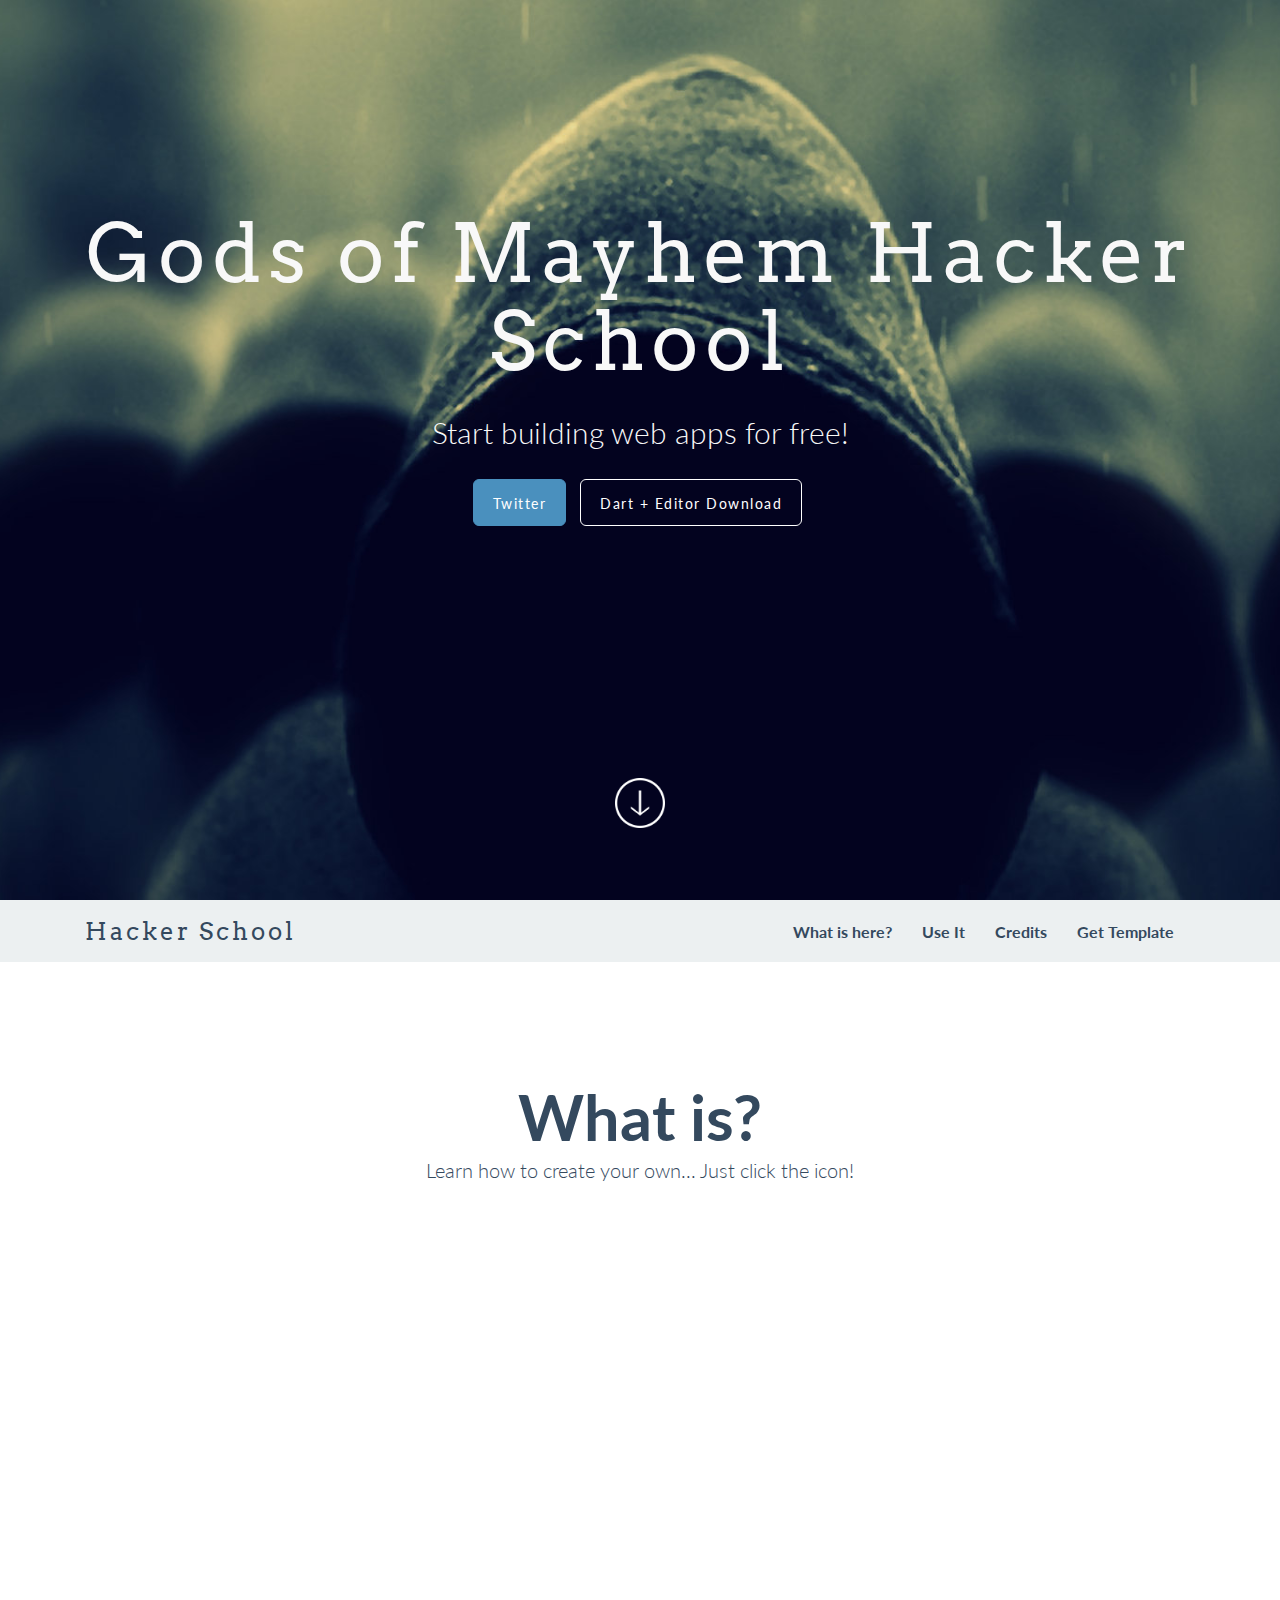
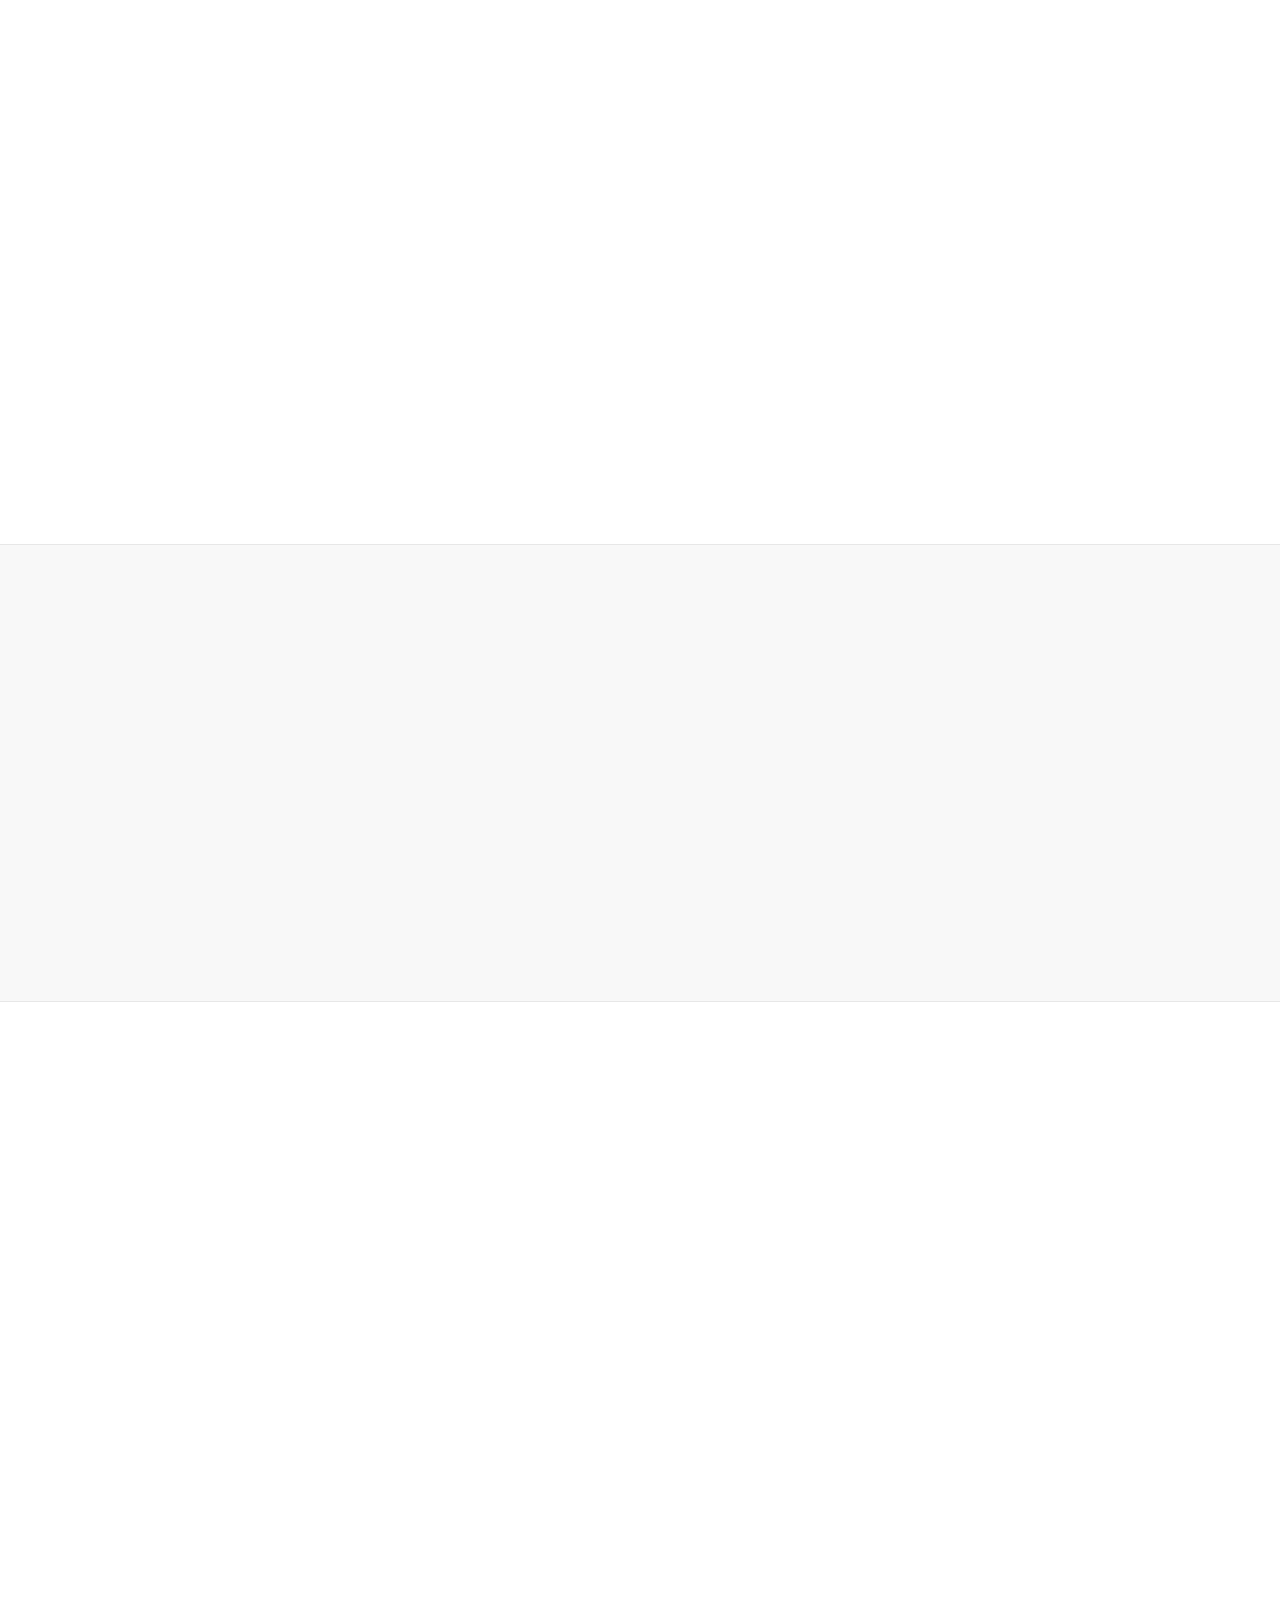
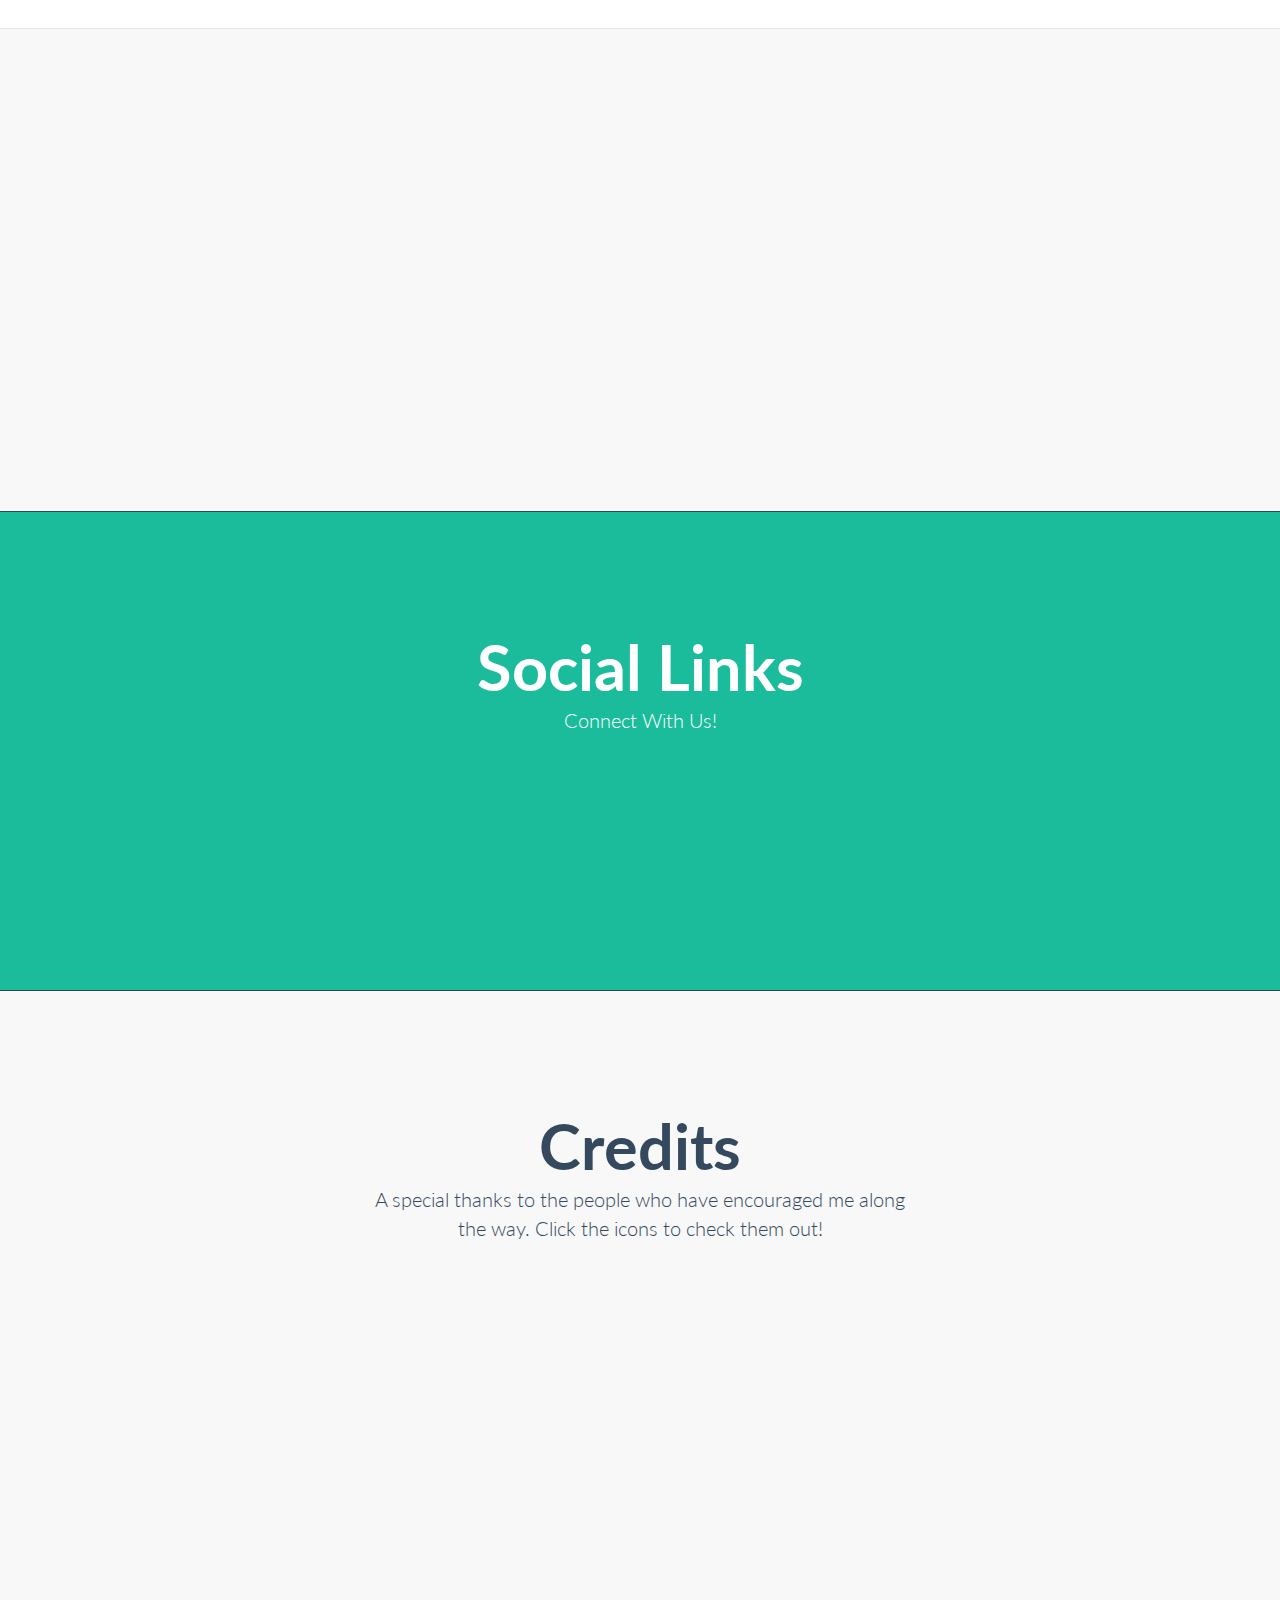
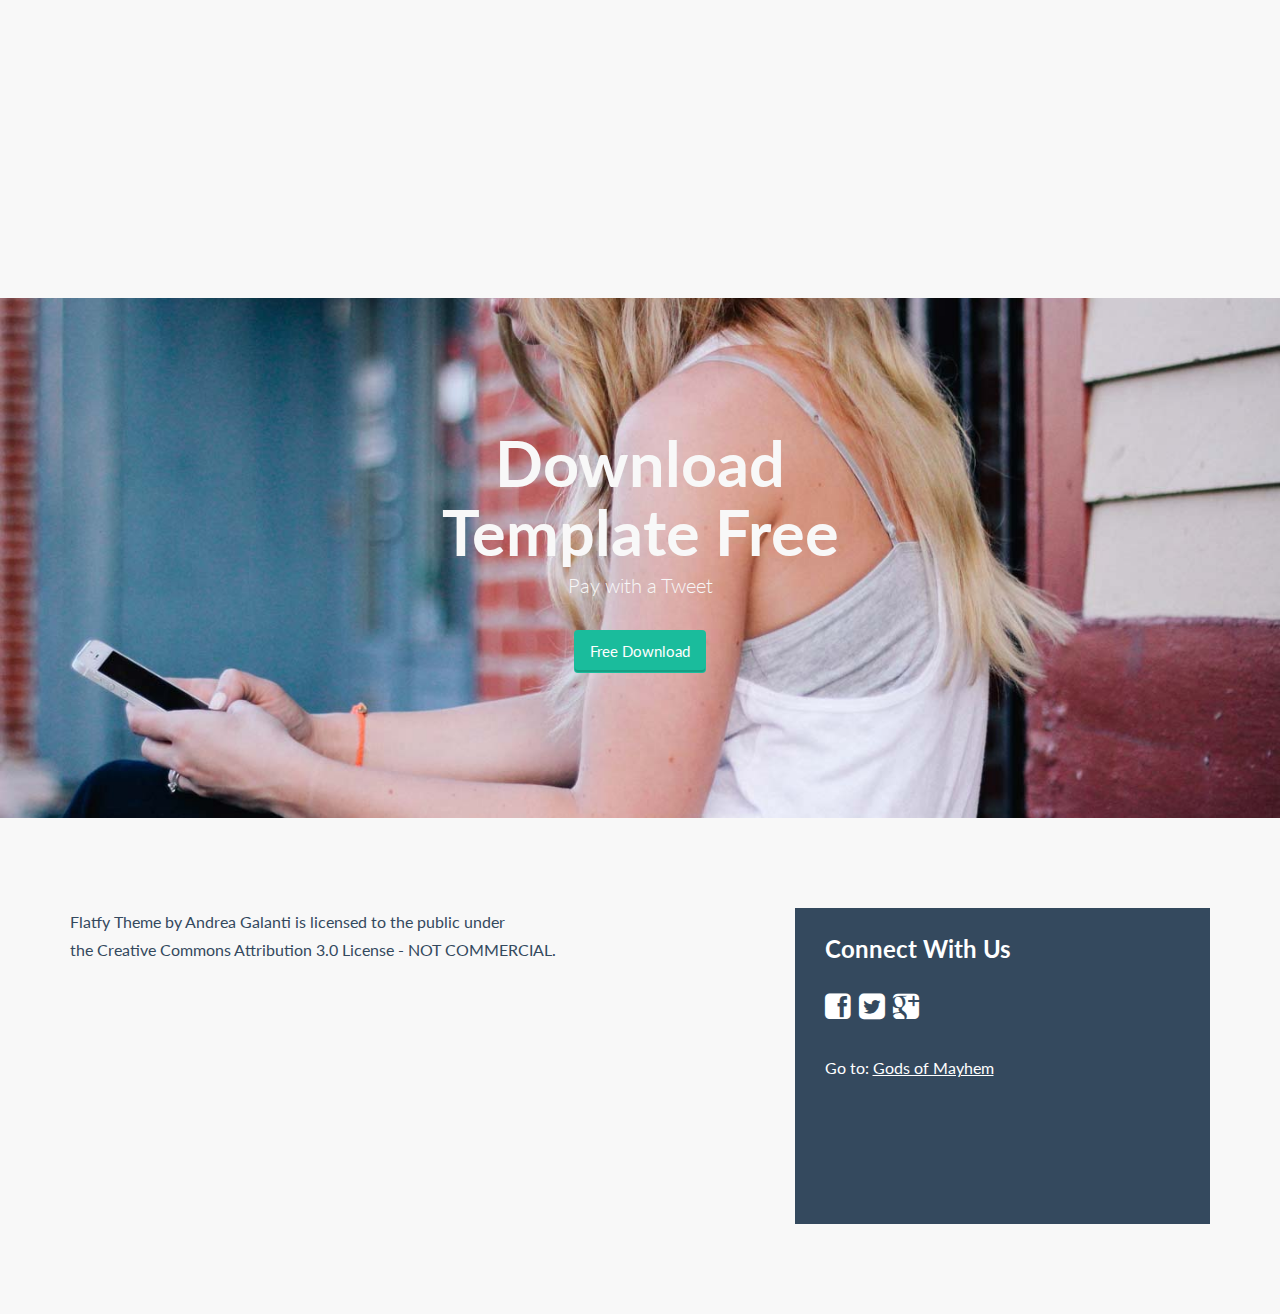
==== commit 3b286265: "Added Kodu" ====
--- a/index.html
+++ b/index.html
@@ -175,17 +175,17 @@
             <div class="row">
 			
 				<div class="col-sm-6 pull-right wow fadeInRightBig">
-                    <img class="img-responsive " src="img/ipad.png" alt="">
+                    <img class="img-responsive " src="img/400-Kodu_games.gif" alt="Kodu">
                 </div>
 				
                 <div class="col-sm-6 wow fadeInLeftBig"  data-animation-delay="200">   
-                    <h3 class="section-heading">30 day Challenge</h3>
+                    <h3 class="section-heading">Game Design with Kodu</h3>
                     <p class="lead">
-						Want to create things for a living? 2015 is the year. The first step is building your audience, and with Gumroad's help, we’ll show you how.
+						Kodu, originally named Boku, is a programming integrated development environment (IDE) by Microsoft's FUSE Labs. 
 					</p>
 
-					 <p><a class="btn btn-embossed btn-primary" href="https://player.vimeo.com/video/115605022?title=0&amp;byline=0&amp;portrait=0&amp;color=ffffff" role="button">View Video</a> 
-					 <a class="btn btn-embossed btn-info" href="https://gumroad.com/30daychallenge" role="button">Visit Website</a></p>
+					 <p><a class="btn btn-embossed btn-primary" href="https://youtu.be/eZ5EVicSOU0" role="button">View Video</a> 
+					 <a class="btn btn-embossed btn-info" href="http://www.kodugamelab.com/" role="button">Visit Website</a></p>
 				</div>   
             </div>
         </div>
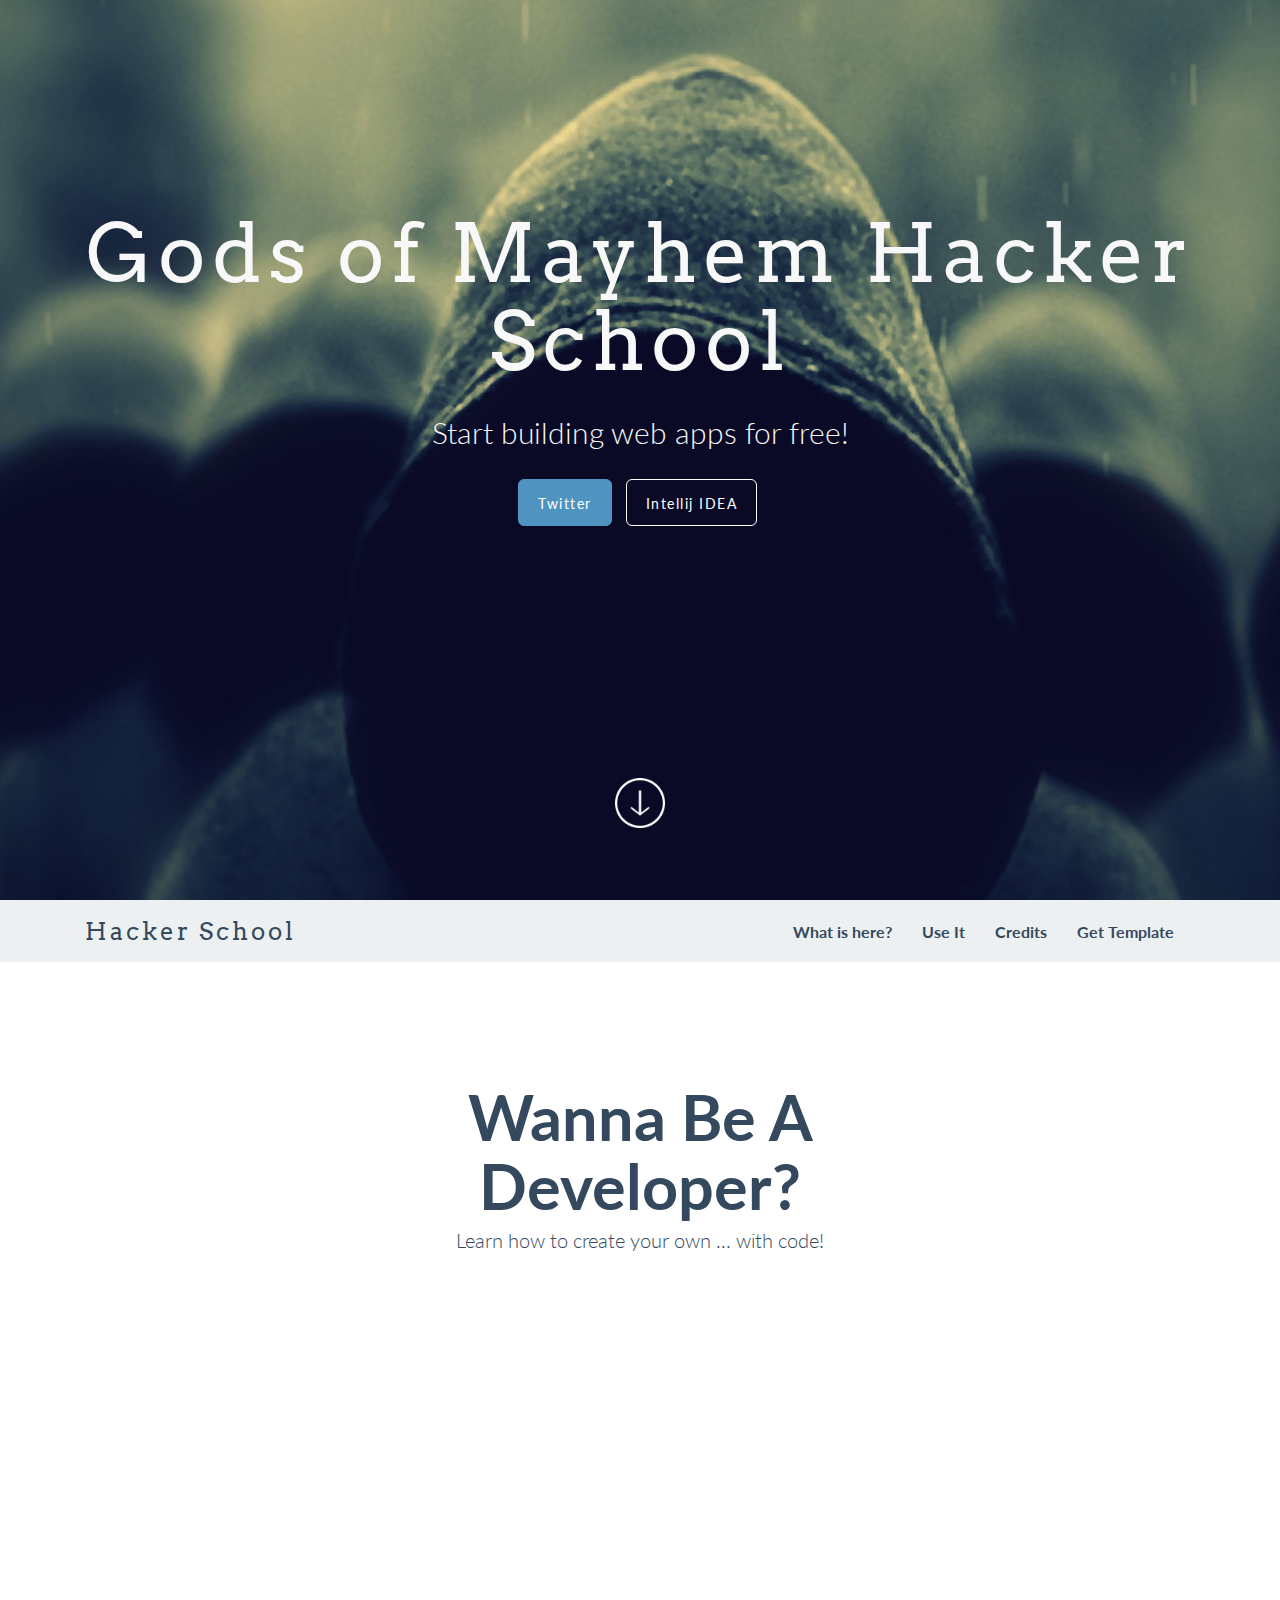
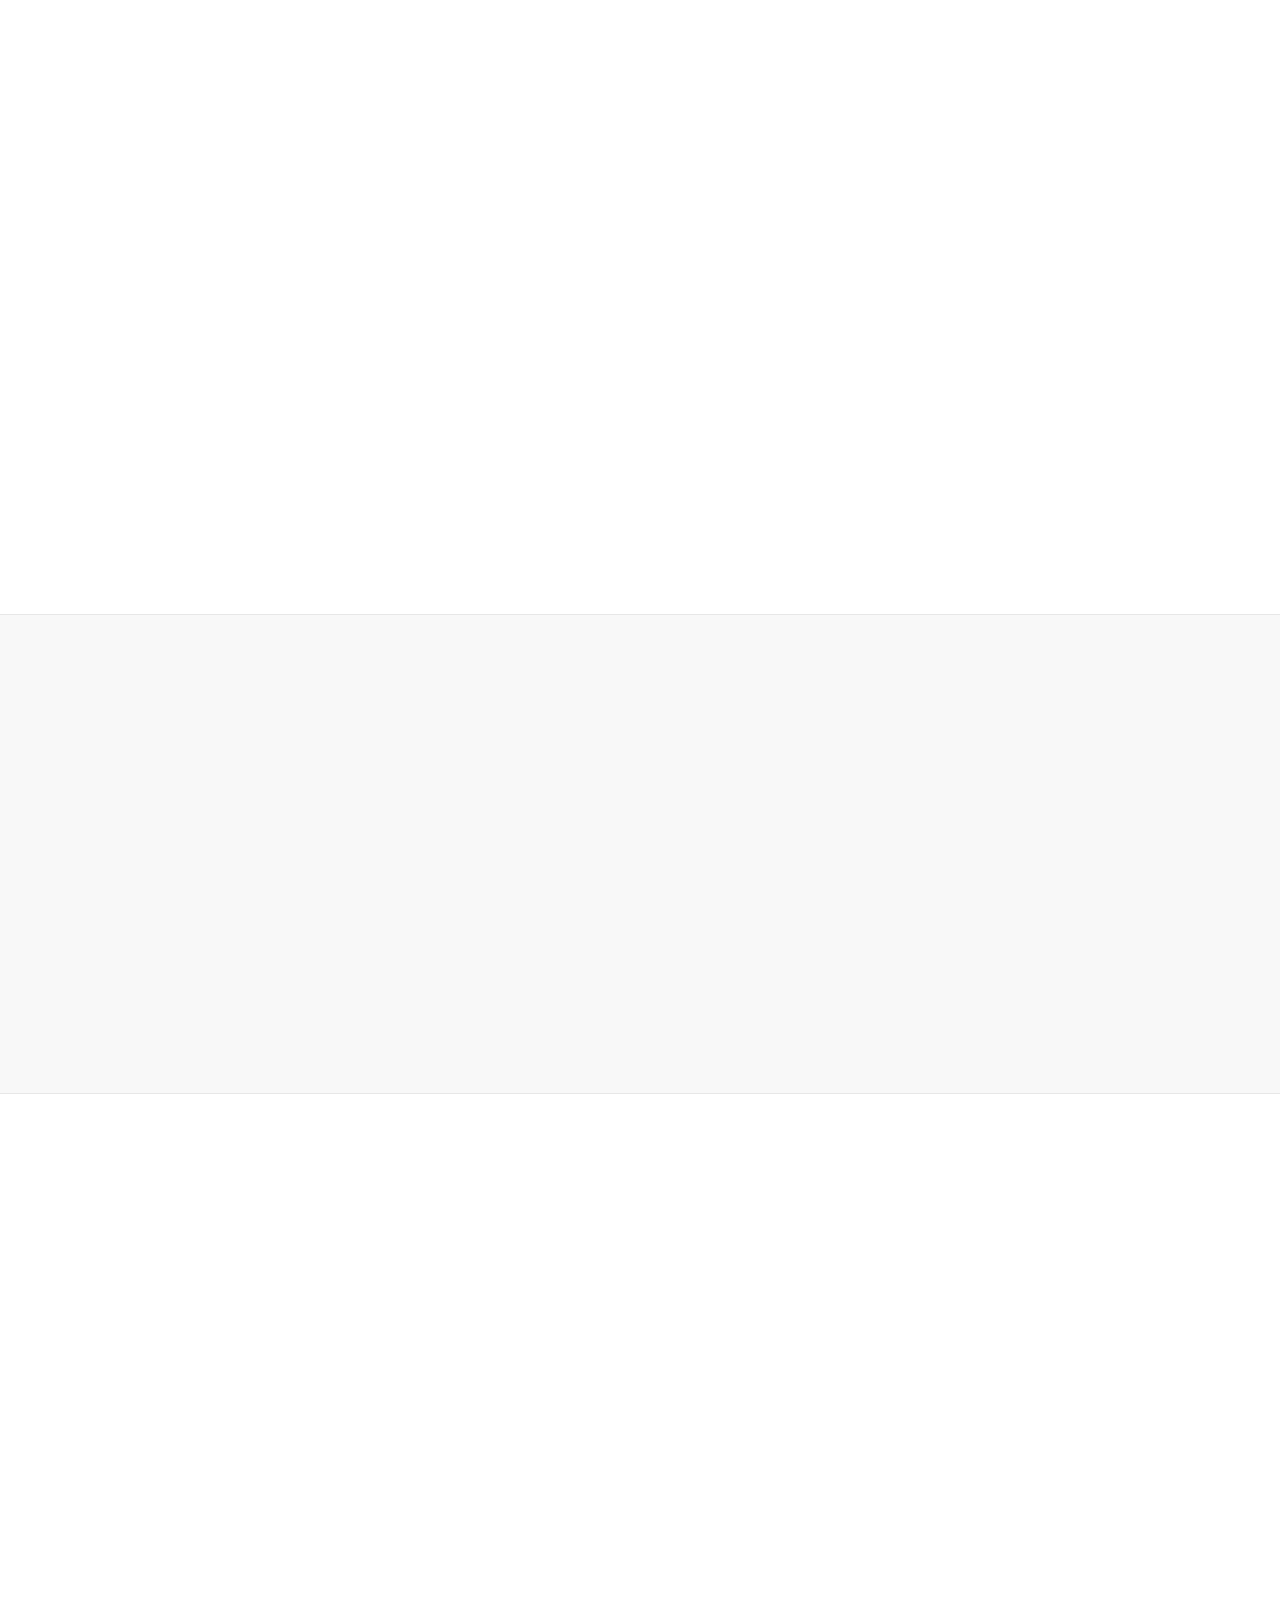
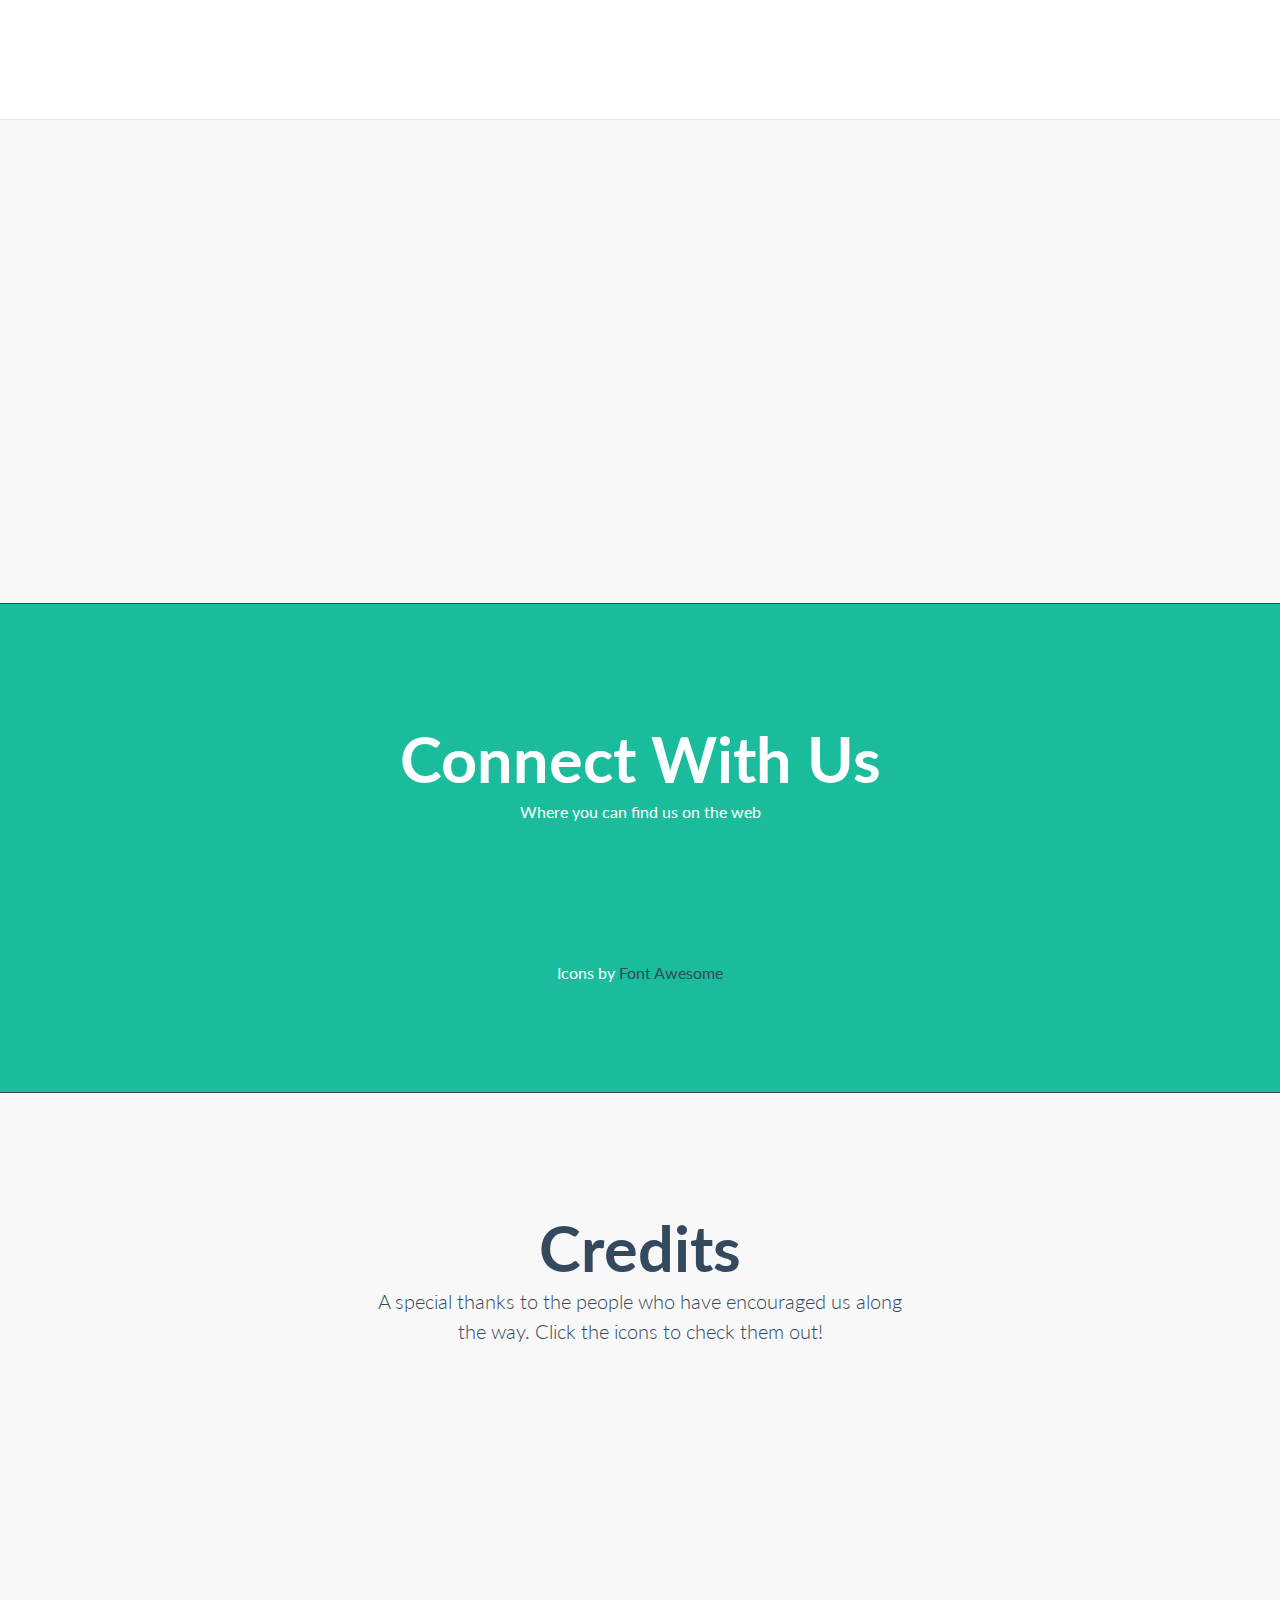
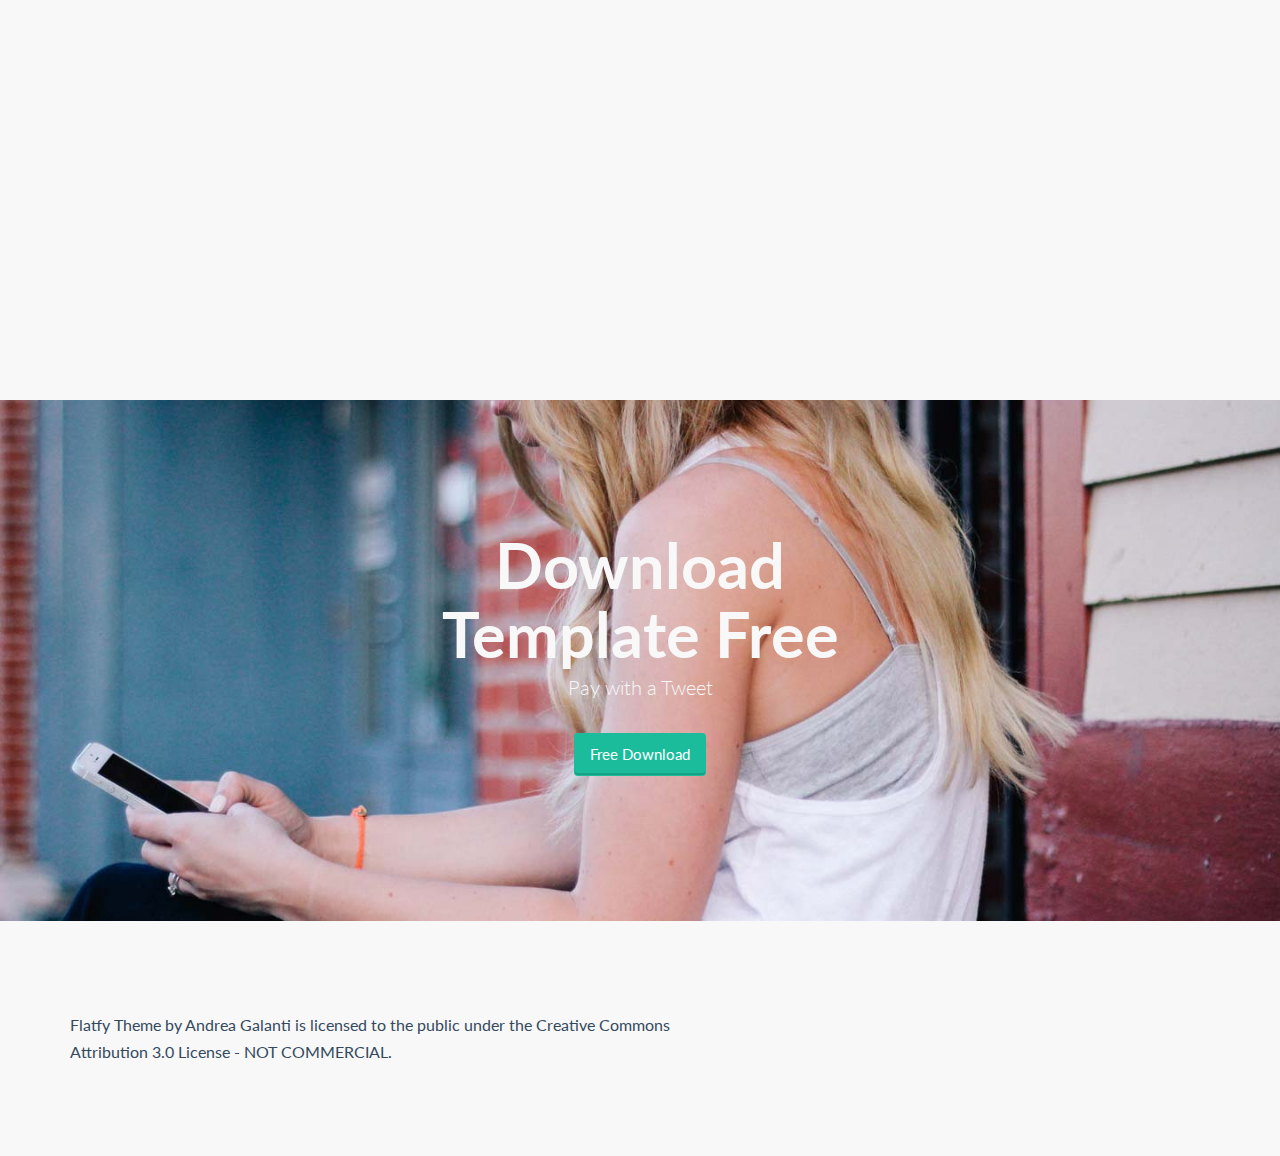
==== commit 001b0a65: "Updates for using Chromixium and JetBrains Intellij IDEA" ====
--- a/index.html
+++ b/index.html
@@ -66,7 +66,7 @@
 			<ul class="list-inline intro-social-buttons">
 				<li><a href="https://twitter.com/godsofmayhem" class="btn  btn-lg mybutton_cyano wow fadeIn" data-wow-delay="0.8s"><span class="network-name">Twitter</span></a>
 				</li>
-				<li id="download" ><a href="#downloadlink" class="btn  btn-lg mybutton_standard wow swing wow fadeIn" data-wow-delay="1.2s"><span class="network-name">Dart + Editor Download</span></a>
+				<li id="https://www.jetbrains.com/idea/download/" ><a href="#downloadlink" class="btn  btn-lg mybutton_standard wow swing wow fadeIn" data-wow-delay="1.2s"><span class="network-name">Intellij IDEA</span></a>
 				</li>
 			</ul>
 		</div>    
@@ -109,8 +109,8 @@
 		<div class="container">
 
 			<div class="col-md-6 col-md-offset-3 text-center wrap_title">
-				<h2>What is?</h2>
-				<p class="lead" style="margin-top:0">Learn how to create your own... Just click the icon!</p>
+				<h2>Wanna Be A Developer?</h2>
+				<p class="lead" style="margin-top:0">Learn how to create your own ... with code!</p>
 				
 			</div>
 			
@@ -175,17 +175,17 @@
             <div class="row">
 			
 				<div class="col-sm-6 pull-right wow fadeInRightBig">
-                    <img class="img-responsive " src="img/400-Kodu_games.gif" alt="Kodu">
+                    <img class="img-responsive " src="img/chromixium.jpg" alt="Kodu">
                 </div>
 				
                 <div class="col-sm-6 wow fadeInLeftBig"  data-animation-delay="200">   
-                    <h3 class="section-heading">Game Design with Kodu</h3>
+                    <h3 class="section-heading">Develop with Chromixium</h3>
                     <p class="lead">
-						Kodu, originally named Boku, is a programming integrated development environment (IDE) by Microsoft's FUSE Labs. 
+						Chromixium is a new Linux distro that goes one big step further than the few existing distros catering to the Chrome OS. It one-ups Google's semi-proprietary Chrome OS locked into the popular Chromebook hardware.
 					</p>
 
-					 <p><a class="btn btn-embossed btn-primary" href="https://youtu.be/eZ5EVicSOU0" role="button">View Video</a> 
-					 <a class="btn btn-embossed btn-info" href="http://www.kodugamelab.com/" role="button">Visit Website</a></p>
+					 <p><a class="btn btn-embossed btn-primary" href="https://www.youtube.com/watch?v=Qbvpsbf2neU" role="button">View Video</a>
+					 <a class="btn btn-embossed btn-info" href="http://www.chromixium.org/" role="button">Visit Website</a></p>
 				</div>   
             </div>
         </div>
@@ -200,17 +200,17 @@
                      <div id="owl-demo-1" class="owl-carousel">
 						<a href="img/nexus-family.png" class="image-link">
 							<div class="item">
-								<img  class="img-responsive img-rounded" src="img/nexus-family.png" alt="Nexus Family">
+								<img class="img-responsive img-rounded" src="img/nexus-family.png" alt="Nexus Family">
 							</div>
 						</a>
 						<a href="img/iphone.png" class="image-link">
 							<div class="item">
-								<img  class="img-responsive img-rounded" src="img/iphone.png" alt="iPhone">
+								<img class="img-responsive img-rounded" src="img/iphone.png" alt="iPhone">
 							</div>
 						</a>
 						<a href="img/android-phone-tablet.png" class="image-link">
 							<div class="item">
-								<img  class="img-responsive img-rounded" src="img/android-phone-tablet.png" alt="Android Phone Tablet">
+								<img class="img-responsive img-rounded" src="img/chrome_vs_internet_explorer_vs_firefox__by_dj1001-d63jt3y.png" alt="Browsers Icon">
 							</div>
 						</a>
 					</div>       
@@ -259,21 +259,19 @@
 		<div class="container">
 			<div class="row">
 			<div class="col-md-6 col-md-offset-3 text-center white">
-				<h2>Social Links</h2>
-				<p class="lead" style="margin-top:0">Connect With Us!</p>
-			 </div>
-			<div class="col-md-6 col-md-offset-3 text-center">
-				<div class="mockup-content">
-						<div class="morph-button wow pulse morph-button-inflow morph-button-inflow-1">
-							<button type="button "><div class="col-md-6 col-md-offset-3 text-center">
-         <li class="social"> 
-          <a href="https://www.facebook.com/GodsofMayhem"><i class="fa fa-facebook-square fa-size"> </i></a>
-          <a href="https://twitter.com/godsofmayhem"><i class="fa  fa-twitter-square fa-size"> </i> </a> 
-          <a href="https://plus.google.com/+GodsofmayhemCo/"><i class="fa fa-google-plus-square fa-size"> </i></a>
-          </li>
-      </div>  </button>
-						</div>
+				<h2>Connect With Us</h2>
+				<p>Where you can find us on the web</p>
+				<div class="morph-button wow pulse morph-button-inflow morph-button-inflow-1">
+							<button class="social">
+								<a href="https://godsofmayhem.wordpress.com"><i class="fa fa-wordpress-square fa-2x"></i></a>
+          						<a href="https://www.facebook.com/GodsofMayhem"><i class="fa fa-facebook-square fa-2x"></i></a>
+          						<a href="https://twitter.com/godsofmayhem"><i class="fa fa-twitter-square fa-2x"></i></a>
+          						<a href="https://plus.google.com/+GodsofmayhemCo/"><i class="fa fa-google-plus-square fa-2x"></i></a>
+								<a href="https://www.youtube.com/user/GodsofMayhem"><i class="fa fa-youtube-square fa-2x"></i></a>
+								<a href="http://tumblr.godsofmayhem.com"><i class="fa fa-tumblr-square fa-2x"></i></a>
+ 							</button>
 				</div>
+				<p>Icons by <a href="http://fortawesome.github.io/Font-Awesome/get-started/">Font Awesome</a></p>
 			</div>	
 			</div>
 		</div>
@@ -286,7 +284,7 @@
 			
 			<div class="col-md-6 col-md-offset-3 text-center wrap_title">
 				<h2>Credits</h2>
-				<p class="lead" style="margin-top:0">A special thanks to the people who have encouraged me along the way. Click the icons to check them out!</p>
+				<p class="lead" style="margin-top:0">A special thanks to the people who have encouraged us along the way. Click the icons to check them out!</p>
 			 </div>
 			 
 				<div class="col-sm-6  block wow bounceIn">
@@ -332,7 +330,7 @@
 					  </div>
 					  <div class="col-md-8 box-ct">
 						<h3>Ezequiel Bruni</h3>
-						<p> UX Design. Blog Writer. Photographer. Without you I'd still be trying to find my voice to speak.</p>  
+						<p> UX Design. Blog Writer. Photographer. Without you we'd still be trying to find our voice to speak.</p>
 					  </div>
 					</div>
 			  </div>
@@ -359,31 +357,8 @@
 			<div class="row">
 			<div class="col-md-7">
 			<!-- LICENSE -->
-			<a rel="cc:attributionURL" href="http://www.andreagalanti.it/flatfy"
-		   property="dc:title">Flatfy Theme </a> by
-		   <a rel="dc:creator" href="http://www.andreagalanti.it"
-		   property="cc:attributionName">Andrea Galanti</a>
-		   is licensed to the public under 
-		   <BR>the <a rel="license"
-		   href="http://creativecommons.org/licenses/by-nc/3.0/it/deed.it">Creative
-		   Commons Attribution 3.0 License - NOT COMMERCIAL</a>.
-		   
-	   
-          </div> <!-- /col-xs-7 -->
-
-          <div class="col-md-5">
-            <div class="footer-banner">
-              <h3 class="footer-title">Connect With Us</h3>
-              <ul>
-                <li class="social"> 
-          <a href="https://www.facebook.com/GodsofMayhem"><i class="fa fa-facebook-square fa-size"> </i></a>
-          <a href="https://twitter.com/godsofmayhem"><i class="fa fa-twitter-square fa-size"> </i></a> 
-          <a href="https://plus.google.com/+GodsofmayhemCo/"><i class="fa fa-google-plus-square fa-size"> </i></a>
-          </li>
-              </ul>
-              Go to: <a href="http://tumblr.godsofmayhem.com/" target="_blank">Gods of Mayhem</a>
-            </div>
-          </div>		
+			<a rel="cc:attributionURL" href="http://www.andreagalanti.it/flatfy" property="dc:title">Flatfy Theme </a> by <a rel="dc:creator" href="http://www.andreagalanti.it" property="cc:attributionName">Andrea Galanti</a> is licensed to the public under the <a rel="license" href="http://creativecommons.org/licenses/by-nc/3.0/it/deed.it">Creative Commons Attribution 3.0 License - NOT COMMERCIAL</a>.
+			</div> <!-- /col-xs-7 -->
 			</div>
 		</div>
 	</div>
--- a/css/general.css
+++ b/css/general.css
@@ -616,7 +616,7 @@
 	position: relative;
 	padding: 0 1em;
 	border: none;
-	background-color: #e85657;
+	background-color: #1abc9c;
 	color: #f9f6e5;
 	text-transform: uppercase;
 	letter-spacing: 1px;
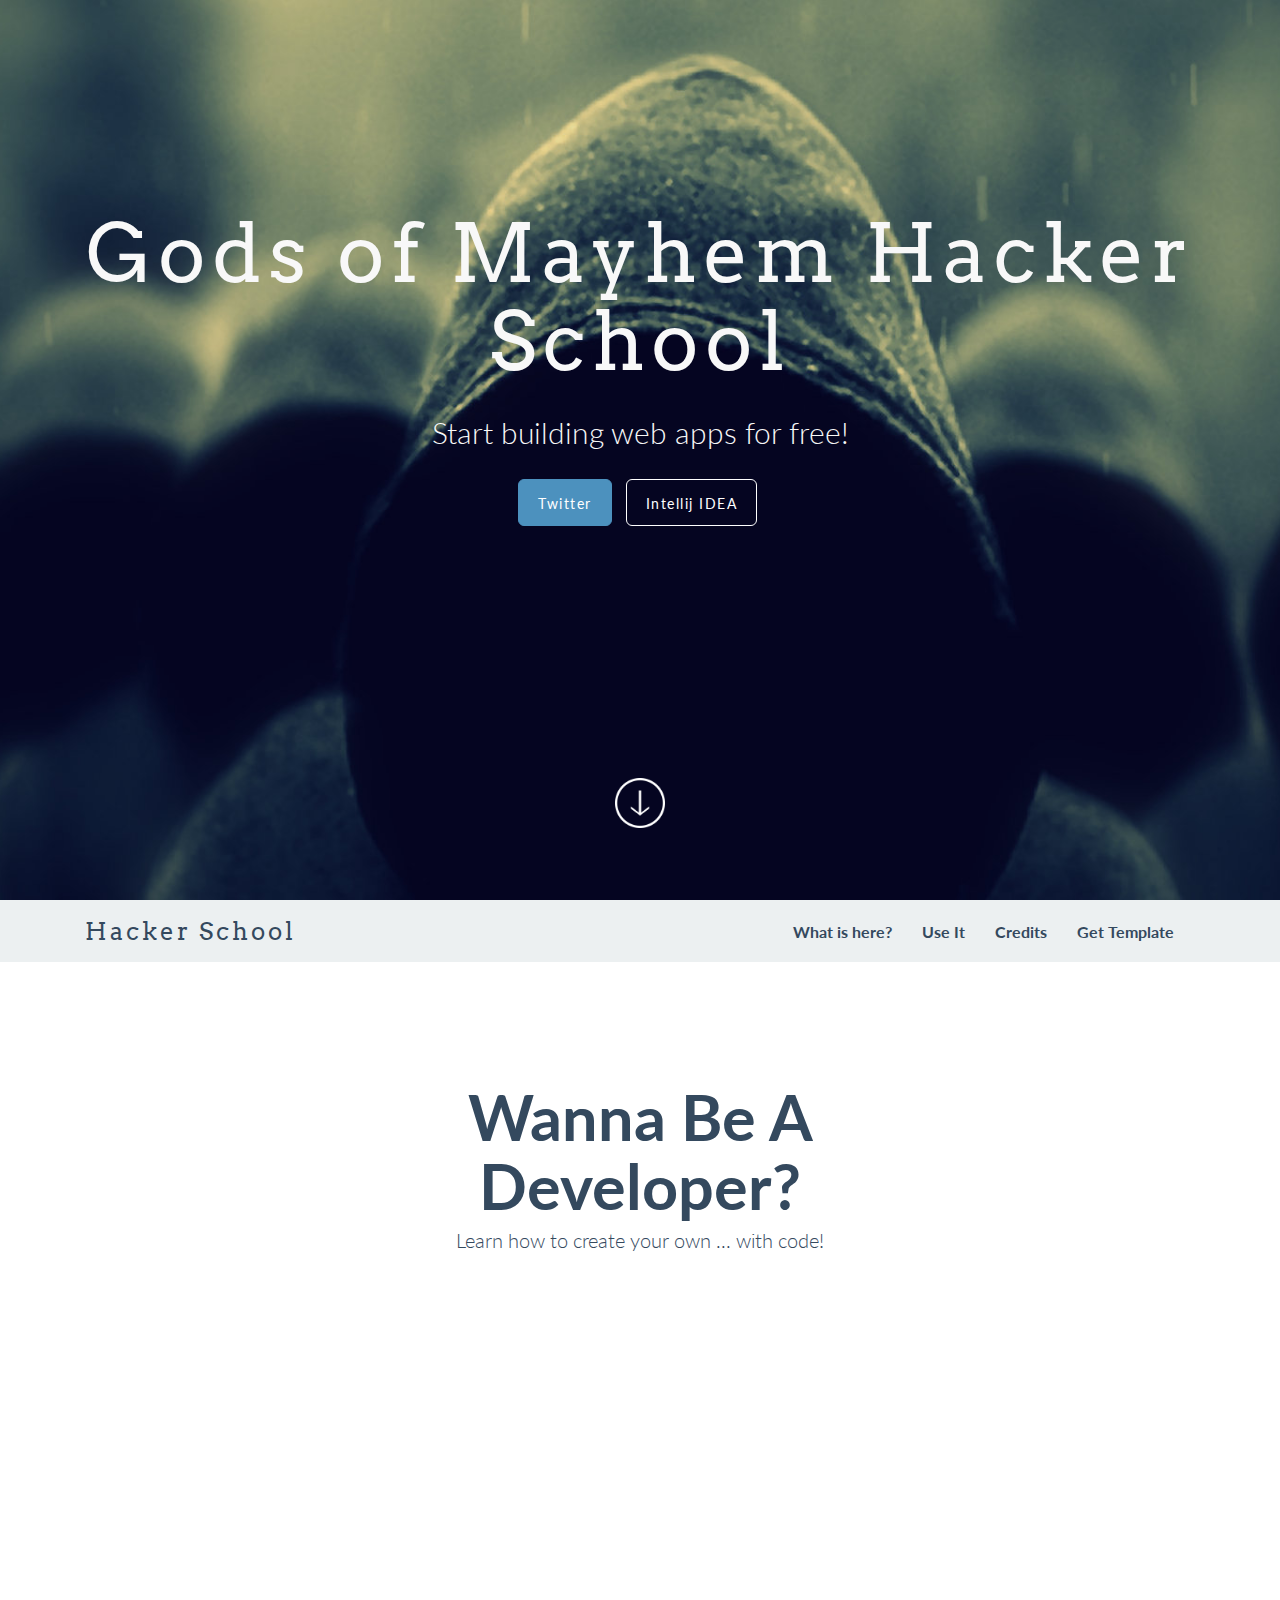
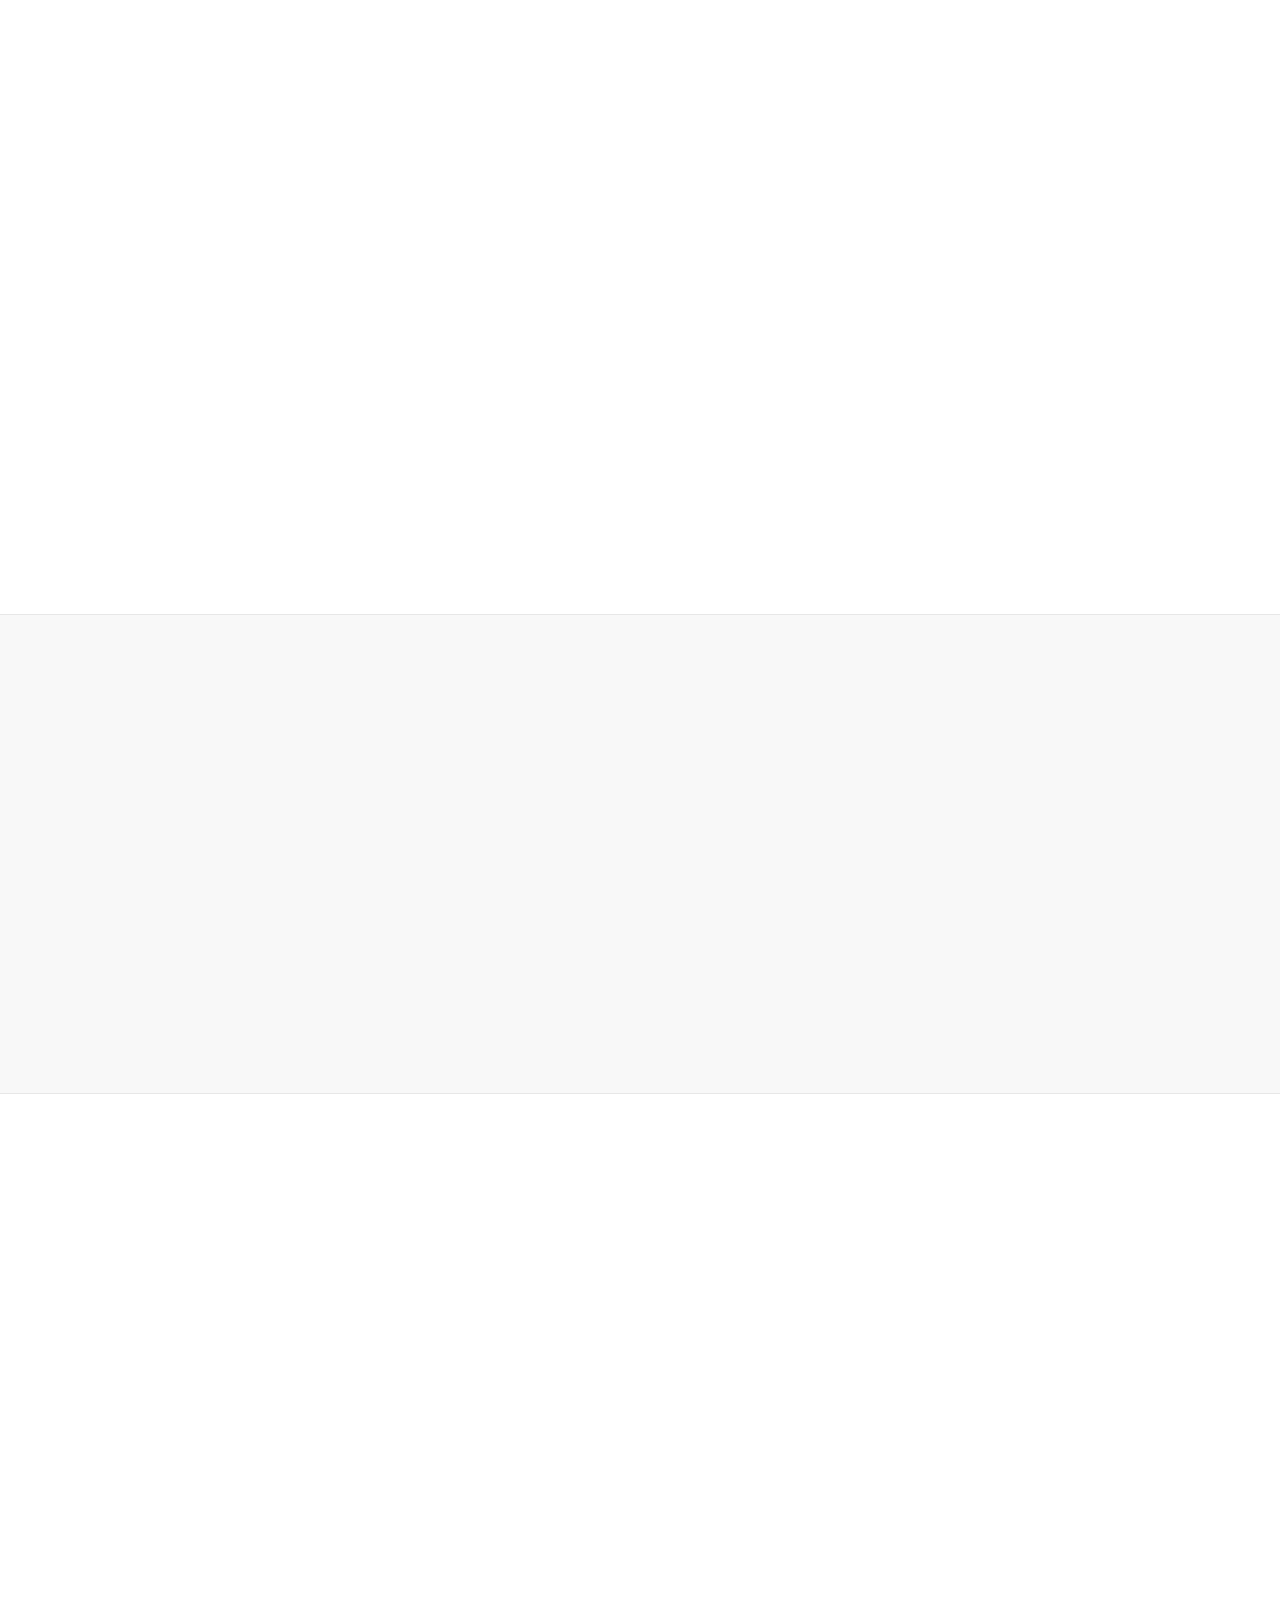
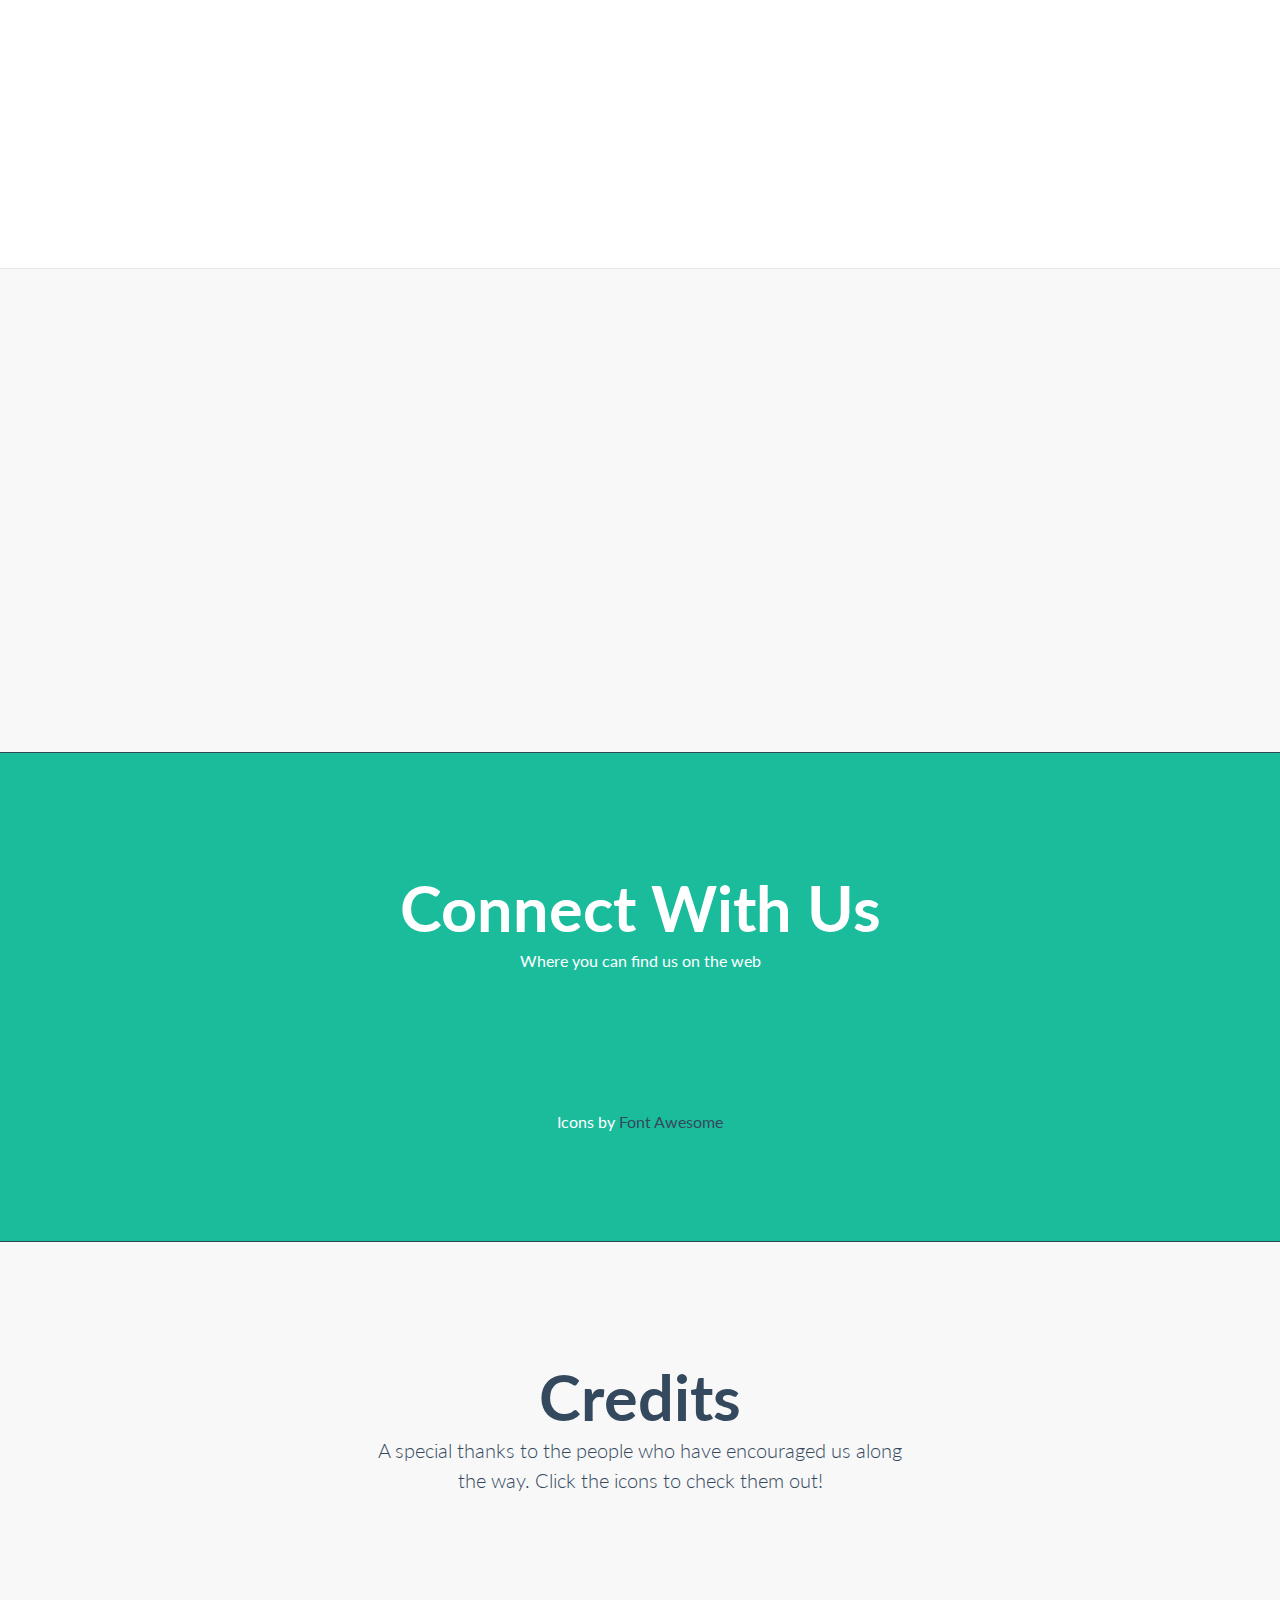
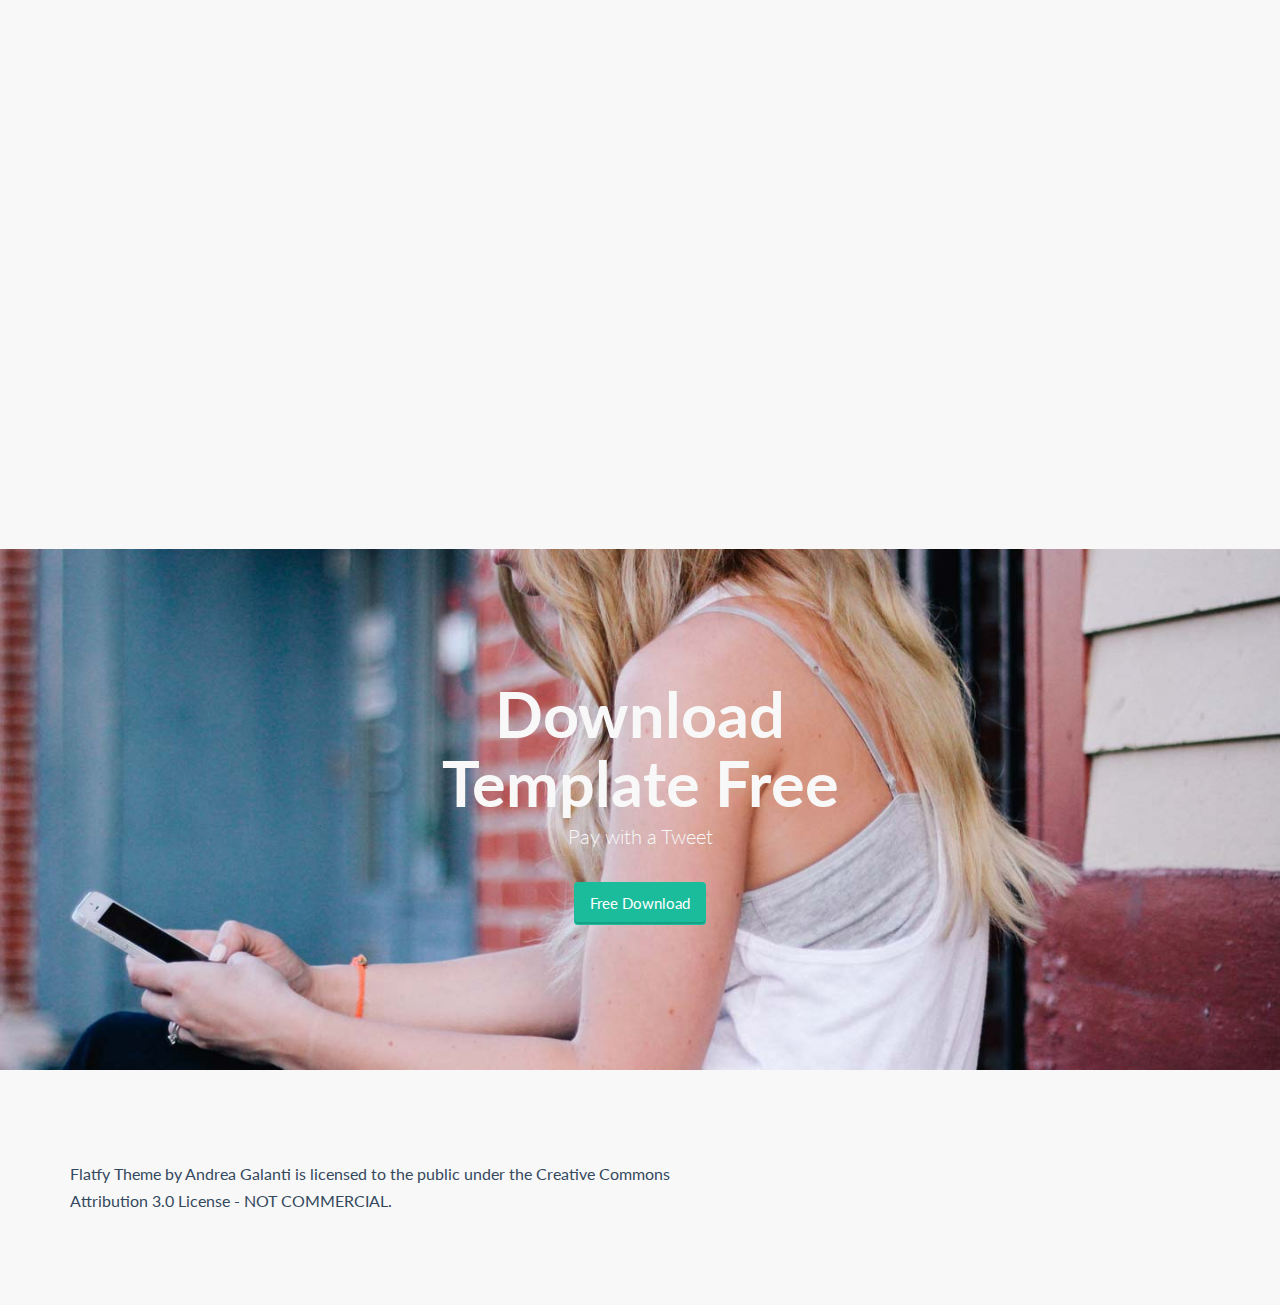
==== commit 0870a08d: "Missing images from IDEA test" ====
--- a/index.html
+++ b/index.html
@@ -175,7 +175,7 @@
             <div class="row">
 			
 				<div class="col-sm-6 pull-right wow fadeInRightBig">
-                    <img class="img-responsive " src="img/chromixium.jpg" alt="Kodu">
+                    <img class="img-responsive " src="img/chromixium.jpg" alt="Chromixium">
                 </div>
 				
                 <div class="col-sm-6 wow fadeInLeftBig"  data-animation-delay="200">   
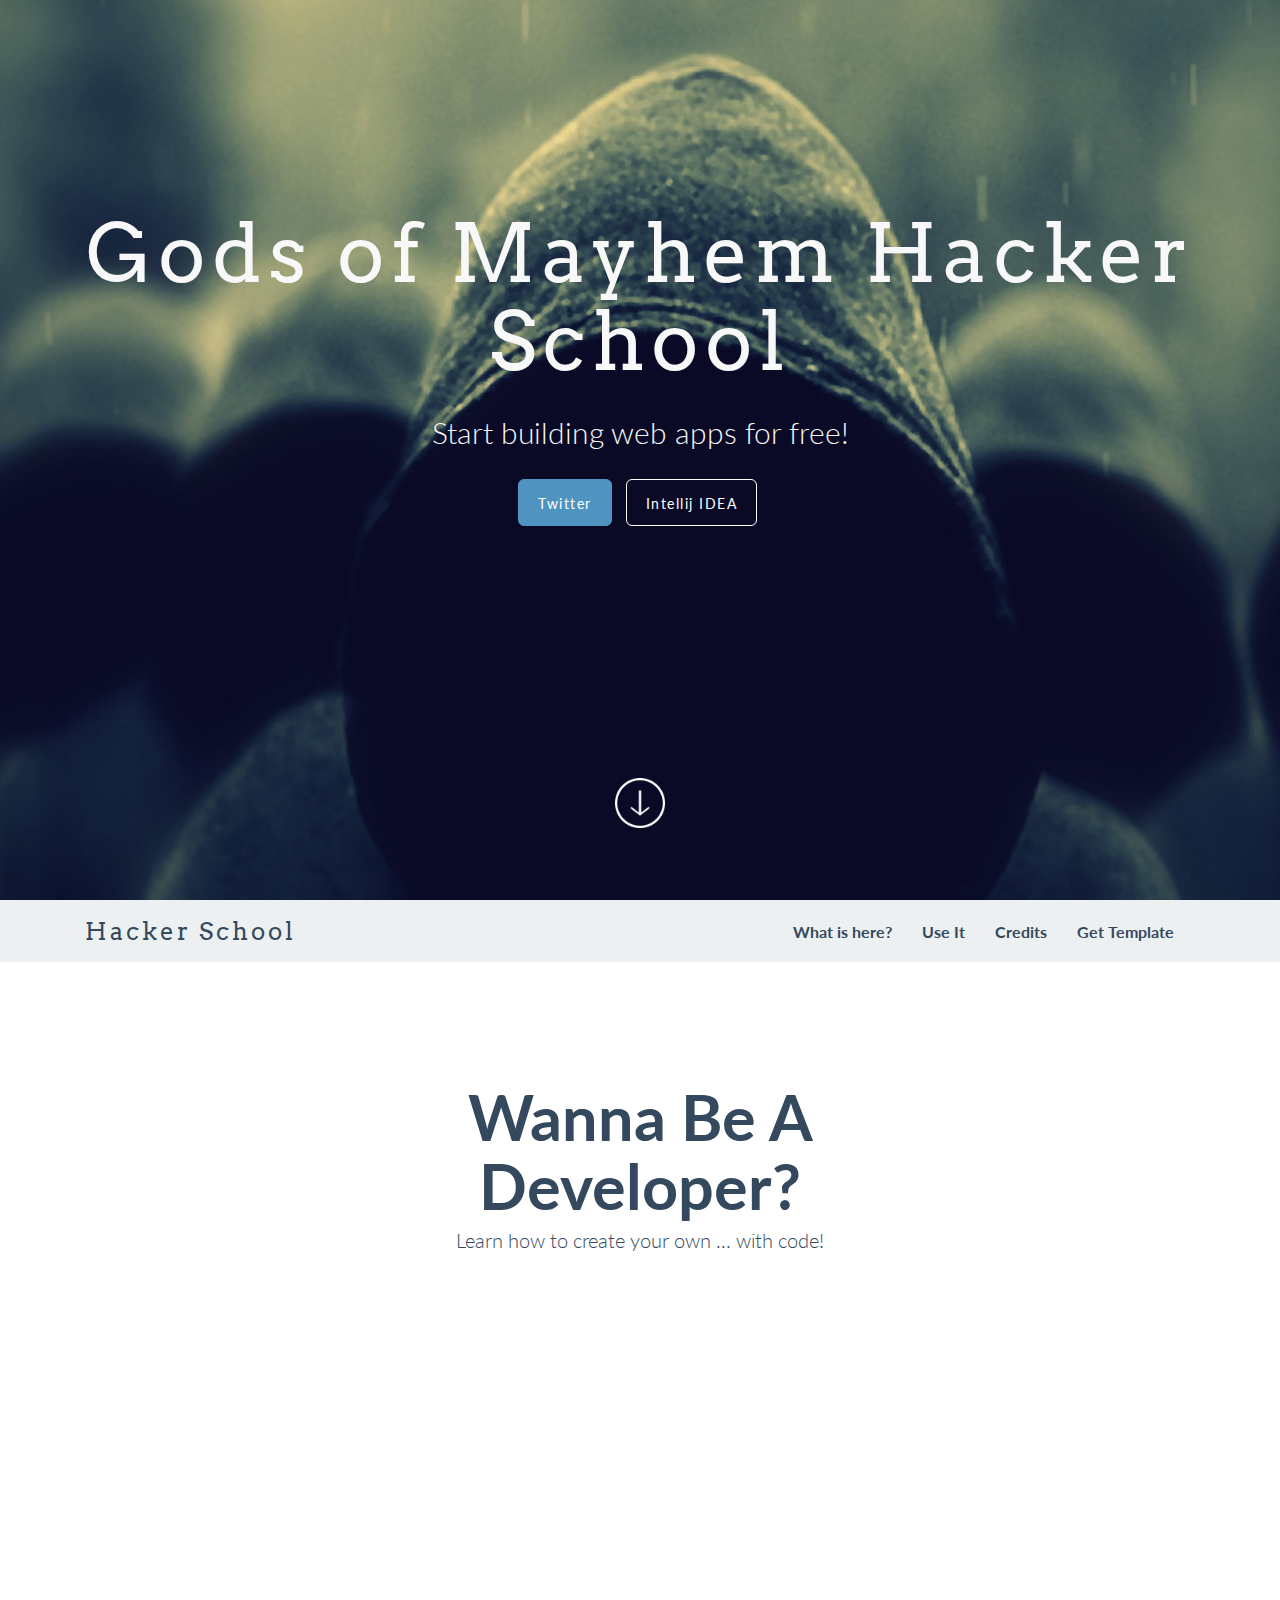
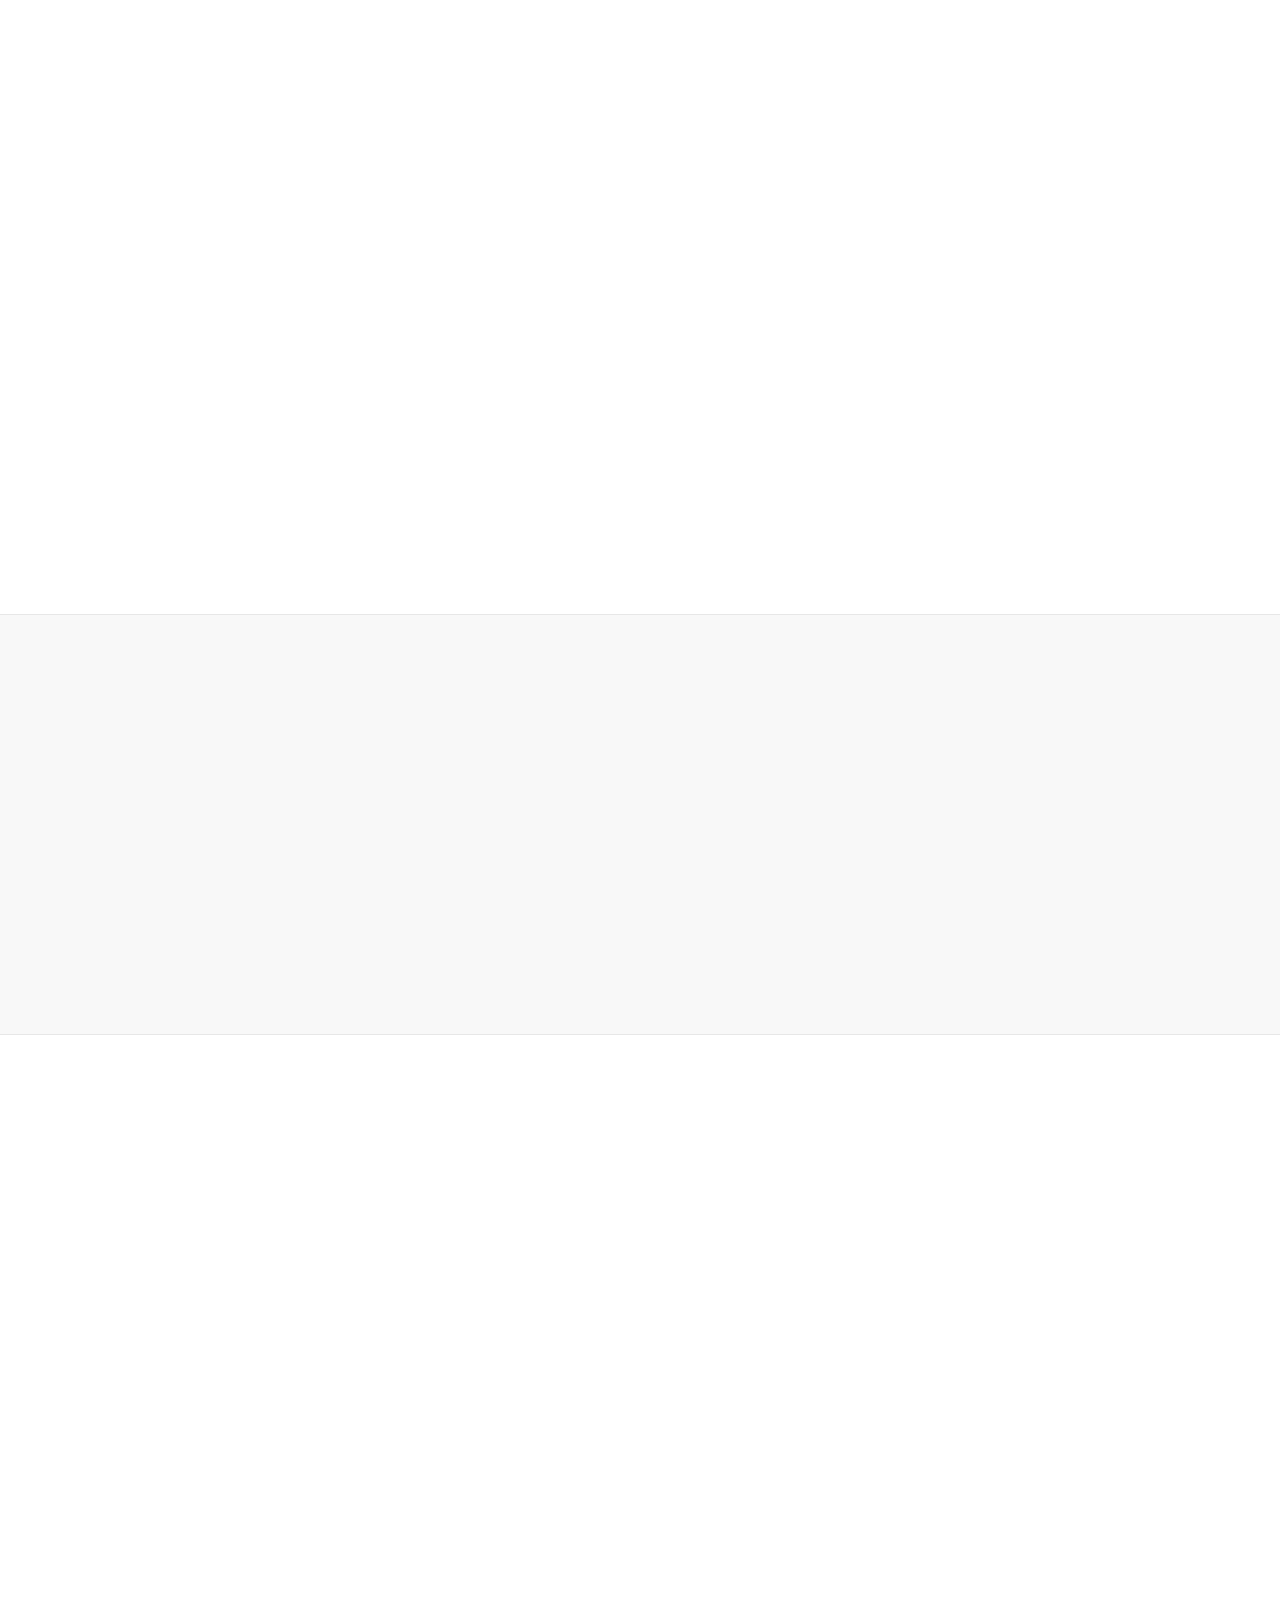
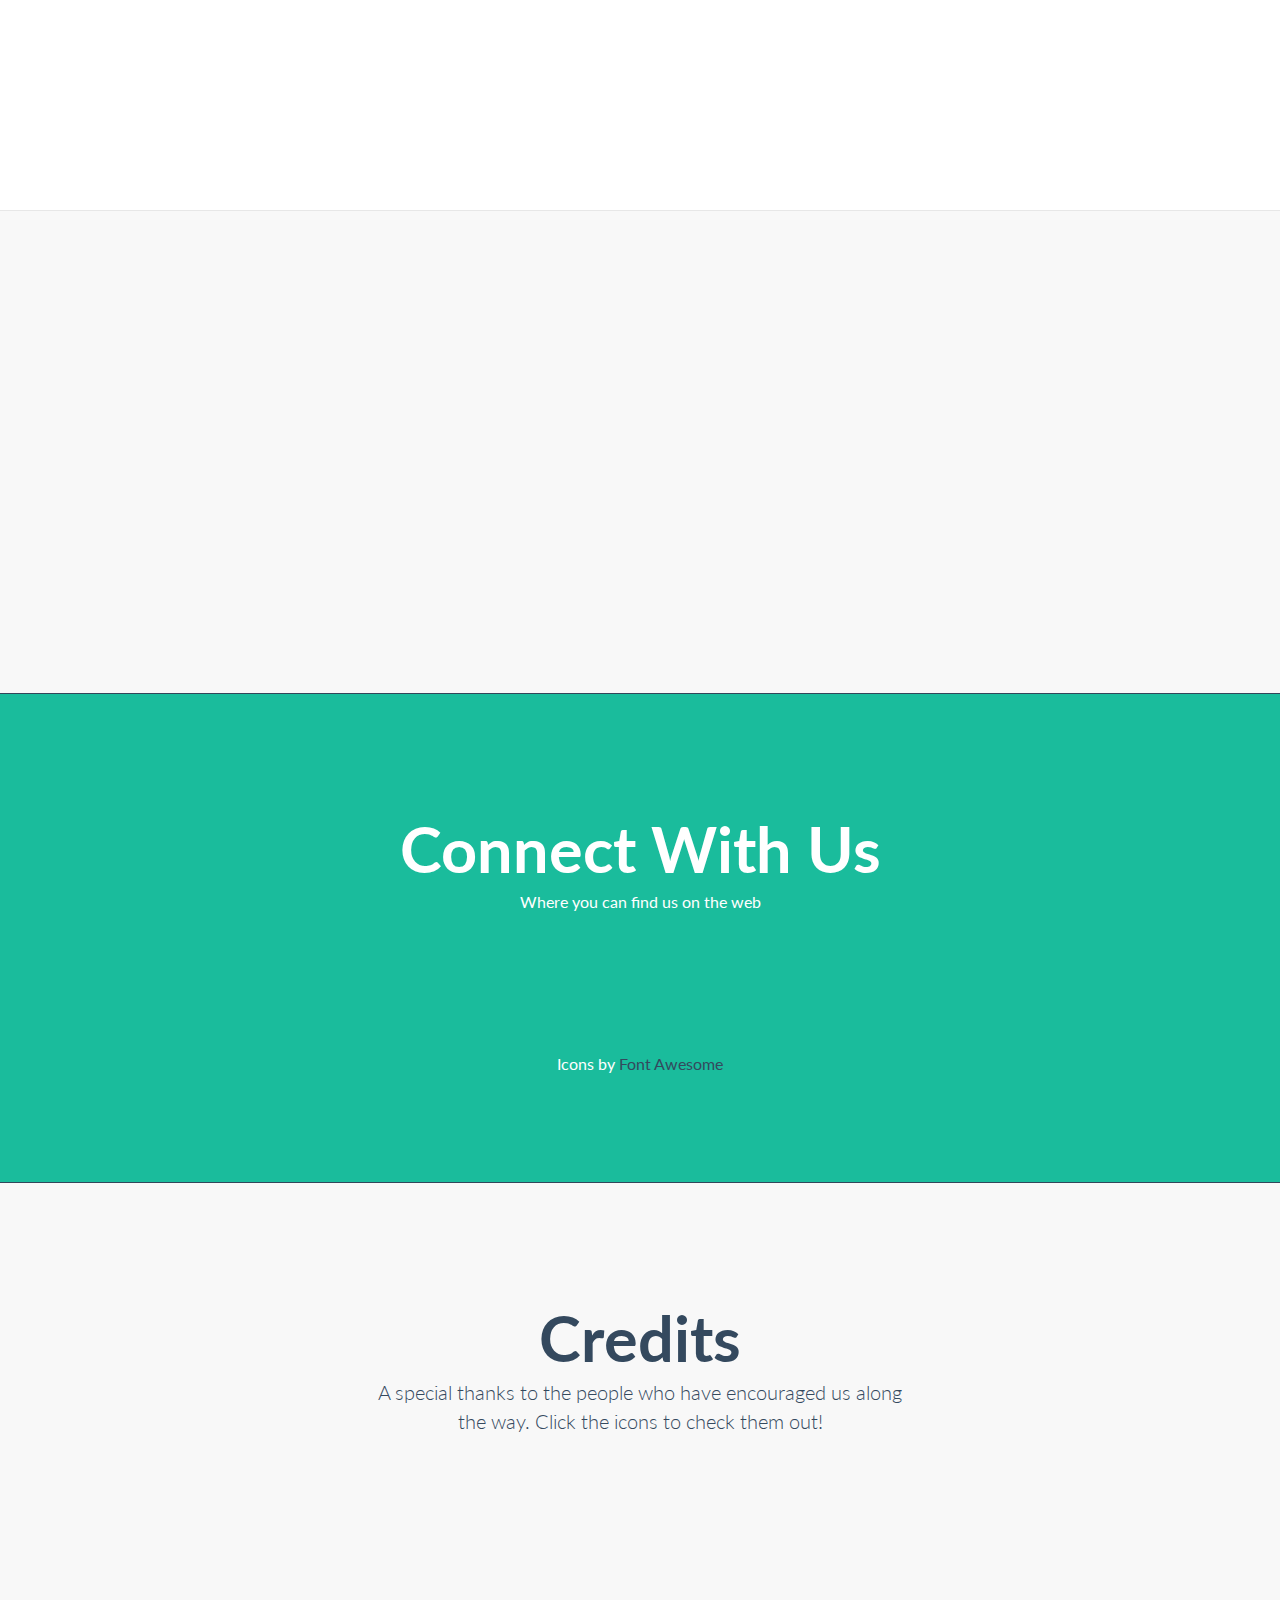
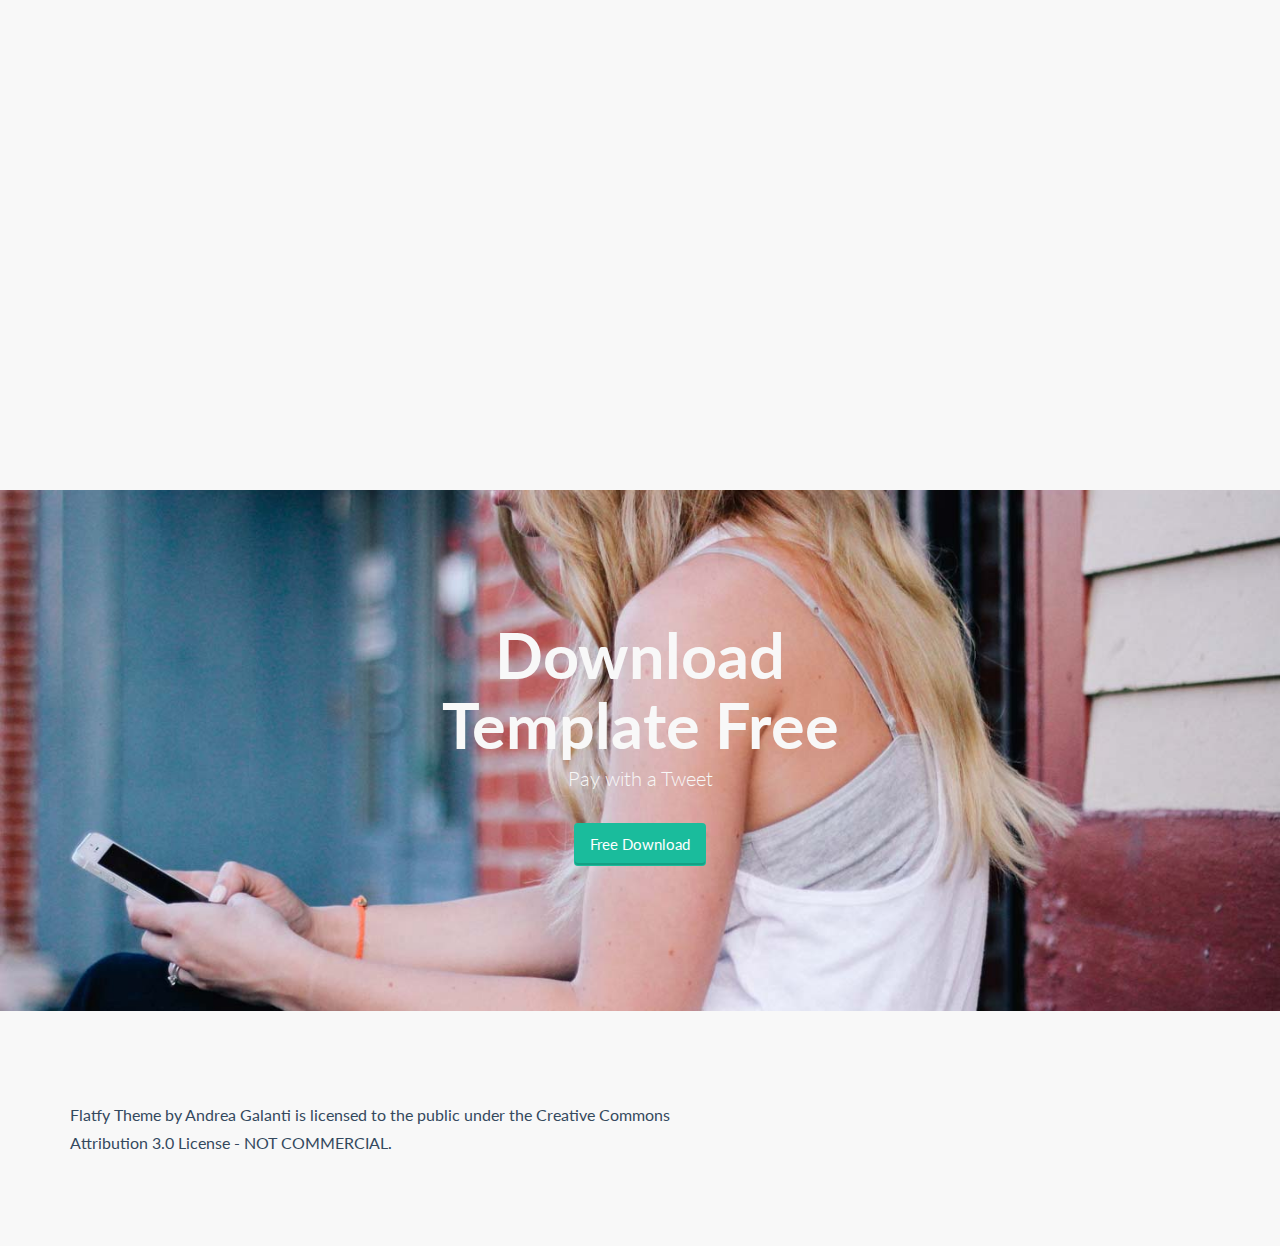
==== commit cf9facd1: "Updates for using Elementary and JetBrains Intellij IDEA" ====
--- a/index.html
+++ b/index.html
@@ -175,17 +175,17 @@
             <div class="row">
 			
 				<div class="col-sm-6 pull-right wow fadeInRightBig">
-                    <img class="img-responsive " src="img/chromixium.jpg" alt="Chromixium">
+                    <img class="img-responsive " src="img/1-big.png" alt="Chromixium">
                 </div>
 				
                 <div class="col-sm-6 wow fadeInLeftBig"  data-animation-delay="200">   
-                    <h3 class="section-heading">Develop with Chromixium</h3>
+                    <h3 class="section-heading">Develop with Elementary</h3>
                     <p class="lead">
-						Chromixium is a new Linux distro that goes one big step further than the few existing distros catering to the Chrome OS. It one-ups Google's semi-proprietary Chrome OS locked into the popular Chromebook hardware.
+						Elementary OS is a beautiful and minimalistic OS based on Ubuntu, with a neat integration between apps.
 					</p>
 
-					 <p><a class="btn btn-embossed btn-primary" href="https://www.youtube.com/watch?v=Qbvpsbf2neU" role="button">View Video</a>
-					 <a class="btn btn-embossed btn-info" href="http://www.chromixium.org/" role="button">Visit Website</a></p>
+					 <p><a class="btn btn-embossed btn-primary" href="http://javaguirre.net/2015/02/28/elementary-os-thoughts/" role="button">Read Review</a>
+					 <a class="btn btn-embossed btn-info" href="https://elementary.io/" role="button">Visit Website</a></p>
 				</div>   
             </div>
         </div>
